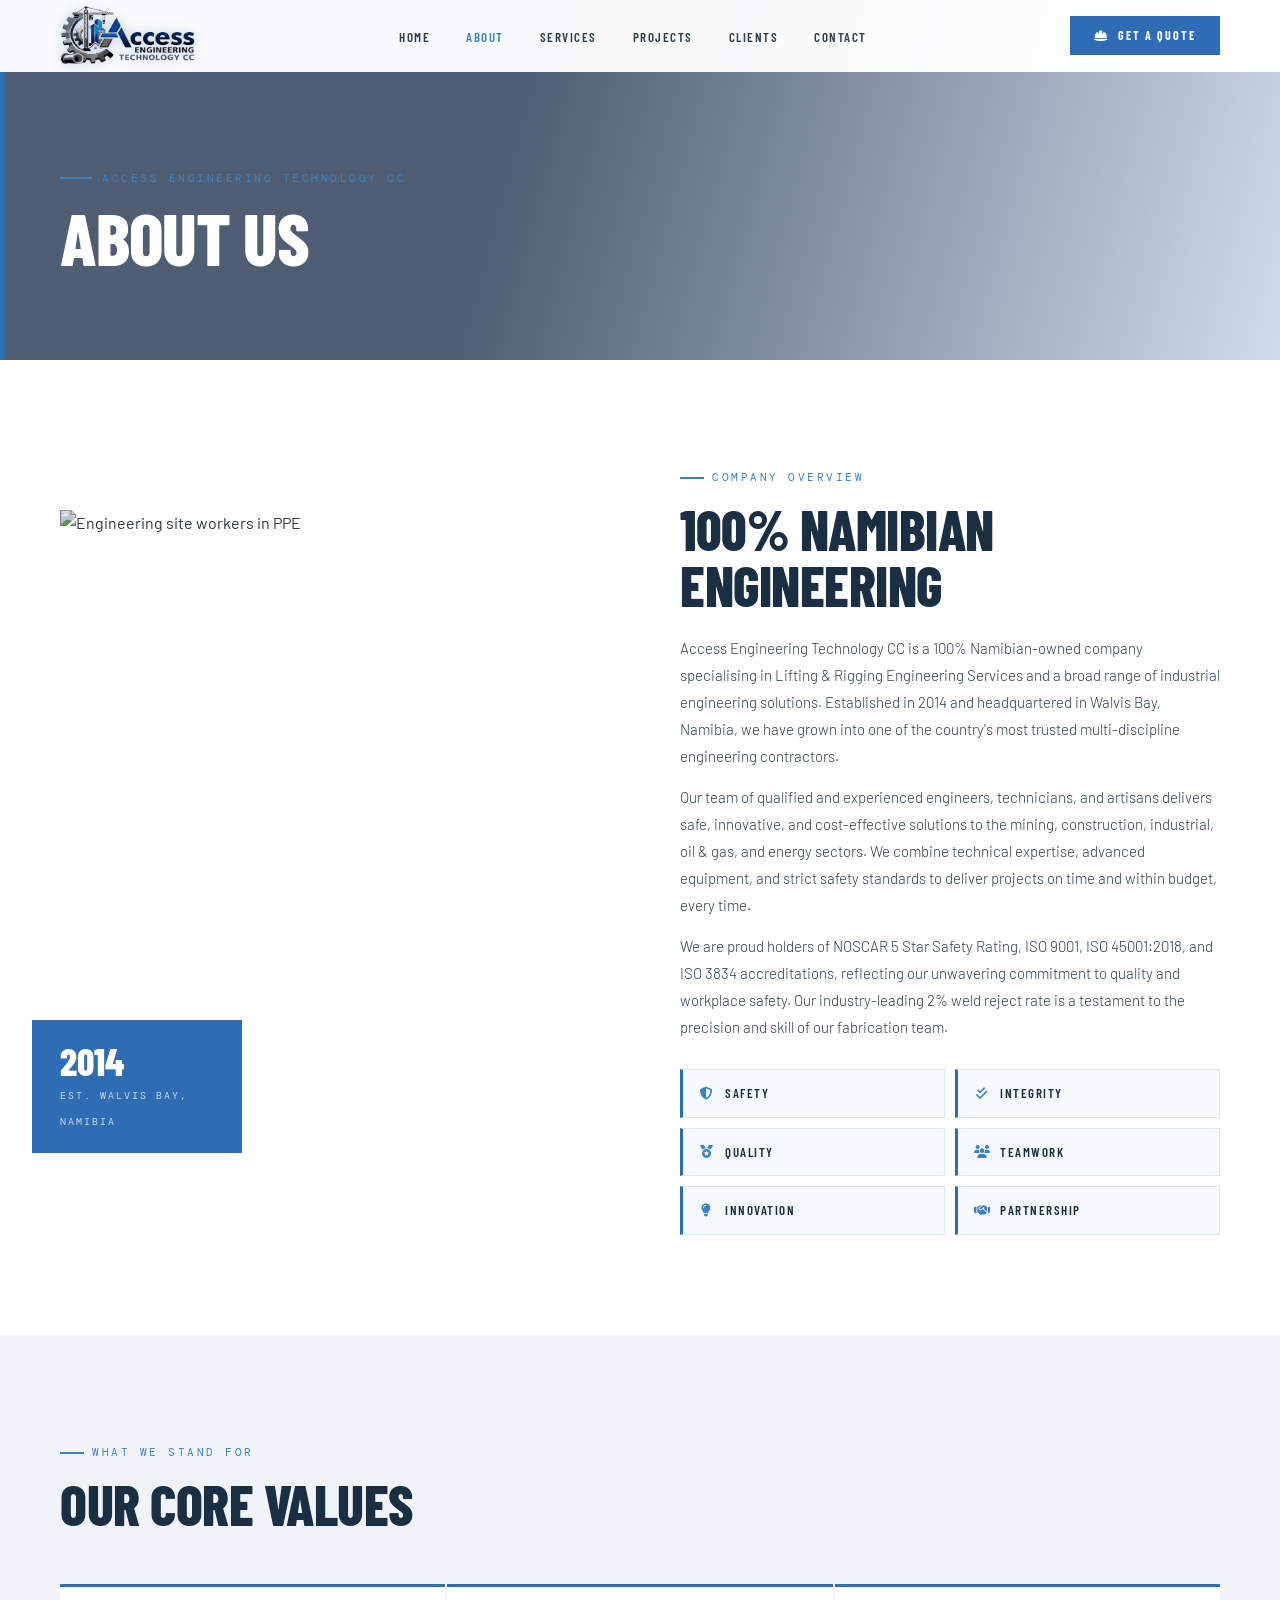
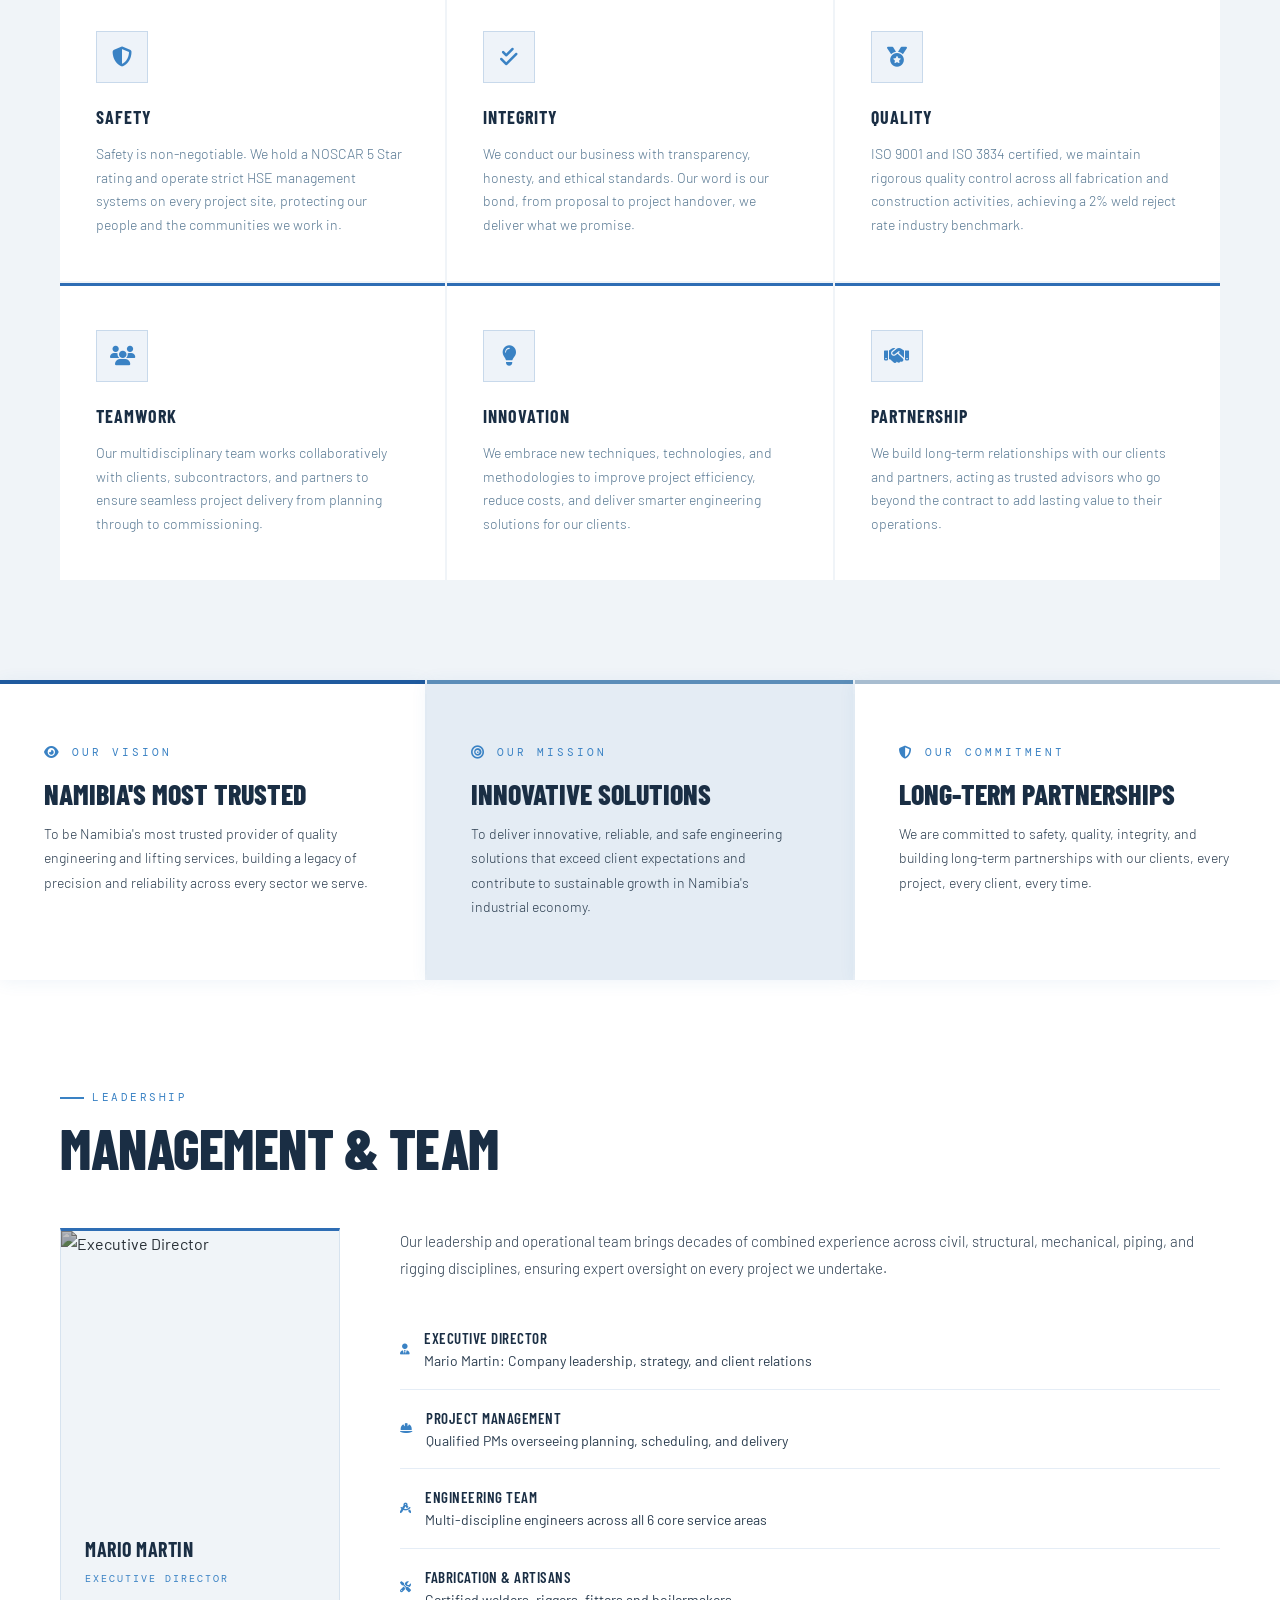
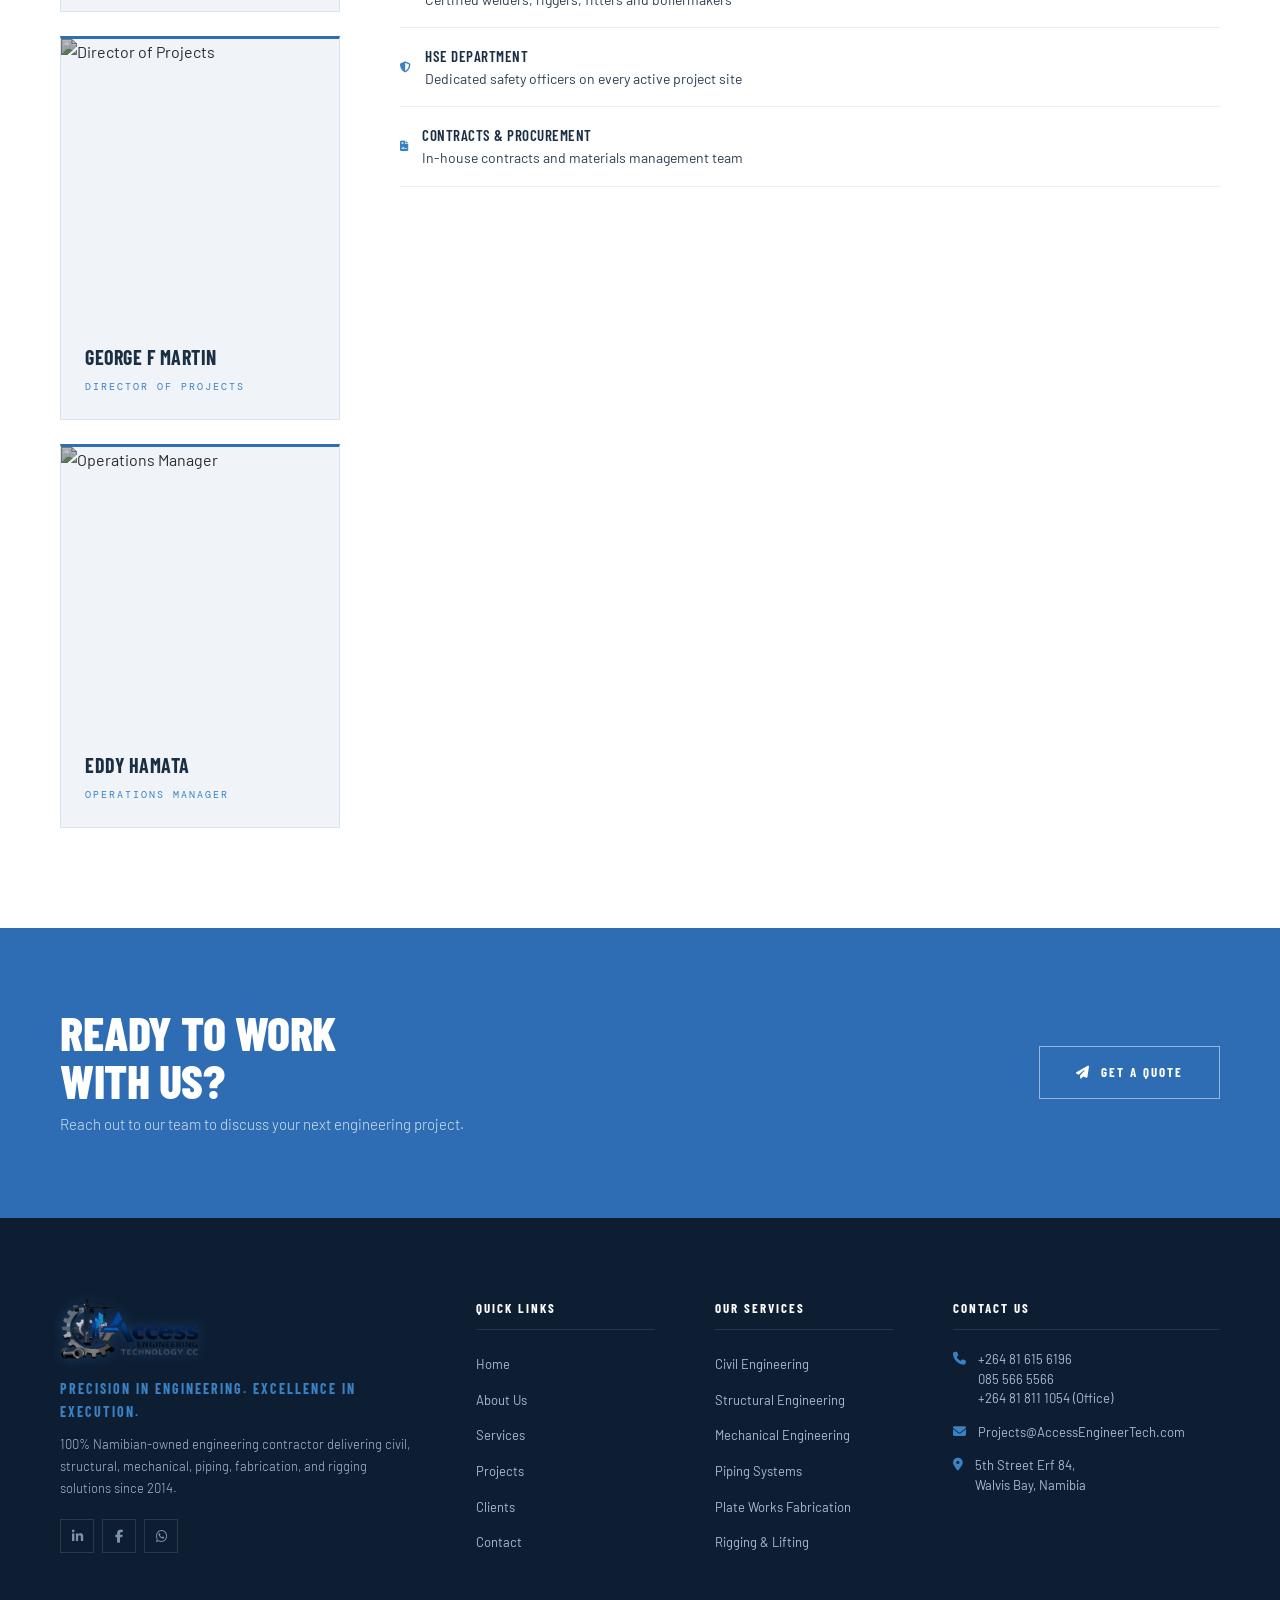
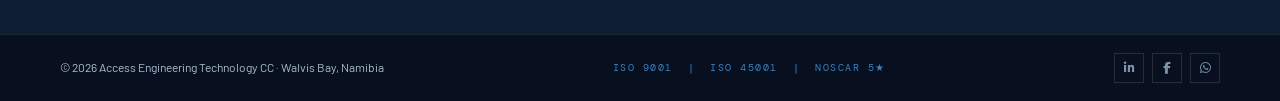
==== about.html @ 05400b31 "Add Director of Projects and Operations Manager to leadership team" ====
<!doctype html>
<html lang="en">
<head>
  <meta charset="UTF-8" />
  <meta name="viewport" content="width=device-width, initial-scale=1.0" />
  <title>About Us | Access Engineering Technology CC</title>
  <link rel="preconnect" href="https://fonts.googleapis.com" />
  <link rel="preconnect" href="https://fonts.gstatic.com" crossorigin />
  <link href="https://fonts.googleapis.com/css2?family=Barlow+Condensed:wght@400;600;700;800&family=Barlow:wght@300;400;500;600&family=DM+Mono:wght@400;500&display=swap" rel="stylesheet" />
  <link rel="stylesheet" href="https://cdnjs.cloudflare.com/ajax/libs/font-awesome/6.5.0/css/all.min.css" />
  <link rel="icon" type="image/png" href="assets/access-logo.png" />
  <link rel="stylesheet" href="css/style.css" />
</head>
<body id="page-about">

<!-- NAV -->
<nav id="main-nav">
  <a href="index.html" class="nav-logo">
    <img src="assets/access-logo.png" alt="Access Engineering Technology CC" class="nav-logo-img" />
  </a>
  <ul class="nav-links" id="nav-links">
    <li><a href="index.html">Home</a></li>
    <li><a href="about.html">About</a></li>
    <li><a href="services.html">Services</a></li>
    <li><a href="projects.html">Projects</a></li>
    <li><a href="clients.html">Clients</a></li>
    <li><a href="contact.html">Contact</a></li>
  </ul>
  <a href="contact.html" class="nav-cta"><i class="fas fa-hard-hat"></i> Get a Quote</a>
  <button class="menu-btn" id="menu-btn"><i class="fas fa-bars"></i></button>
</nav>
<div class="nav-mobile-menu" id="mobile-menu">
  <a href="index.html">Home</a>
  <a href="about.html">About</a>
  <a href="services.html">Services</a>
  <a href="projects.html">Projects</a>
  <a href="clients.html">Clients</a>
  <a href="contact.html">Contact</a>
</div>

<!-- PAGE HERO -->
<div class="page-hero">
  <div class="page-hero-bg"></div>
  <div class="page-hero-overlay"></div>
  <div class="page-hero-bar"></div>
  <div class="page-hero-content">
    <div class="page-hero-tag">Access Engineering Technology CC</div>
    <h1>About Us</h1>
  </div>
</div>

<!-- COMPANY OVERVIEW -->
<section class="about">
  <div class="about-image-block fade-in">
    <img class="about-image" src="https://images.unsplash.com/photo-1590479773265-7464e5d48118?w=1200&q=80" alt="Engineering site workers in PPE" />
    <div class="about-banner"><strong>2014</strong><span>Est. Walvis Bay, Namibia</span></div>
  </div>
  <div class="about-content">
    <div class="section-tag fade-in">Company Overview</div>
    <h2 class="section-title fade-in stagger-1">100% Namibian<br />Engineering</h2>
    <p class="fade-in stagger-2 about-first-para">Access Engineering Technology CC is a 100% Namibian-owned company specialising in Lifting &amp; Rigging Engineering Services and a broad range of industrial engineering solutions. Established in 2014 and headquartered in Walvis Bay, Namibia, we have grown into one of the country's most trusted multi-discipline engineering contractors.</p>
    <p class="fade-in stagger-3">Our team of qualified and experienced engineers, technicians, and artisans delivers safe, innovative, and cost-effective solutions to the mining, construction, industrial, oil &amp; gas, and energy sectors. We combine technical expertise, advanced equipment, and strict safety standards to deliver projects on time and within budget, every time.</p>
    <p class="fade-in stagger-4">We are proud holders of NOSCAR 5 Star Safety Rating, ISO 9001, ISO 45001:2018, and ISO 3834 accreditations, reflecting our unwavering commitment to quality and workplace safety. Our industry-leading 2% weld reject rate is a testament to the precision and skill of our fabrication team.</p>
    <div class="about-values fade-in stagger-5">
      <div class="value-item"><i class="fas fa-shield-alt"></i><span>Safety</span></div>
      <div class="value-item"><i class="fas fa-check-double"></i><span>Integrity</span></div>
      <div class="value-item"><i class="fas fa-medal"></i><span>Quality</span></div>
      <div class="value-item"><i class="fas fa-users"></i><span>Teamwork</span></div>
      <div class="value-item"><i class="fas fa-lightbulb"></i><span>Innovation</span></div>
      <div class="value-item"><i class="fas fa-handshake"></i><span>Partnership</span></div>
    </div>
  </div>
</section>

<!-- VALUES GRID -->
<section class="values-section">
  <div class="section-tag fade-in">What We Stand For</div>
  <h2 class="section-title fade-in stagger-1">Our Core Values</h2>
  <div class="values-grid">
    <div class="value-card fade-in stagger-1">
      <div class="value-card-icon"><i class="fas fa-shield-alt"></i></div>
      <h3>Safety</h3>
      <p>Safety is non-negotiable. We hold a NOSCAR 5 Star rating and operate strict HSE management systems on every project site, protecting our people and the communities we work in.</p>
    </div>
    <div class="value-card fade-in stagger-2">
      <div class="value-card-icon"><i class="fas fa-check-double"></i></div>
      <h3>Integrity</h3>
      <p>We conduct our business with transparency, honesty, and ethical standards. Our word is our bond, from proposal to project handover, we deliver what we promise.</p>
    </div>
    <div class="value-card fade-in stagger-3">
      <div class="value-card-icon"><i class="fas fa-medal"></i></div>
      <h3>Quality</h3>
      <p>ISO 9001 and ISO 3834 certified, we maintain rigorous quality control across all fabrication and construction activities, achieving a 2% weld reject rate industry benchmark.</p>
    </div>
    <div class="value-card fade-in stagger-4">
      <div class="value-card-icon"><i class="fas fa-users"></i></div>
      <h3>Teamwork</h3>
      <p>Our multidisciplinary team works collaboratively with clients, subcontractors, and partners to ensure seamless project delivery from planning through to commissioning.</p>
    </div>
    <div class="value-card fade-in stagger-5">
      <div class="value-card-icon"><i class="fas fa-lightbulb"></i></div>
      <h3>Innovation</h3>
      <p>We embrace new techniques, technologies, and methodologies to improve project efficiency, reduce costs, and deliver smarter engineering solutions for our clients.</p>
    </div>
    <div class="value-card fade-in stagger-6">
      <div class="value-card-icon"><i class="fas fa-handshake"></i></div>
      <h3>Partnership</h3>
      <p>We build long-term relationships with our clients and partners, acting as trusted advisors who go beyond the contract to add lasting value to their operations.</p>
    </div>
  </div>
</section>

<!-- VISION / MISSION / COMMITMENT -->
<div class="vision-mission">
  <div class="vm-card fade-in">
    <div class="vm-label"><i class="fas fa-eye"></i>Our Vision</div>
    <h3>Namibia's Most Trusted</h3>
    <p>To be Namibia's most trusted provider of quality engineering and lifting services, building a legacy of precision and reliability across every sector we serve.</p>
  </div>
  <div class="vm-card fade-in stagger-2">
    <div class="vm-label"><i class="fas fa-bullseye"></i>Our Mission</div>
    <h3>Innovative Solutions</h3>
    <p>To deliver innovative, reliable, and safe engineering solutions that exceed client expectations and contribute to sustainable growth in Namibia's industrial economy.</p>
  </div>
  <div class="vm-card fade-in stagger-4">
    <div class="vm-label"><i class="fas fa-shield-alt"></i>Our Commitment</div>
    <h3>Long-Term Partnerships</h3>
    <p>We are committed to safety, quality, integrity, and building long-term partnerships with our clients, every project, every client, every time.</p>
  </div>
</div>

<!-- MANAGEMENT -->
<section class="management-section">
  <div class="section-tag fade-in">Leadership</div>
  <h2 class="section-title fade-in stagger-1">Management &amp; Team</h2>
  <div class="management-grid">
    <div class="mgmt-cards">
      <div class="mgmt-card fade-in stagger-2">
        <img class="mgmt-photo" src="https://images.unsplash.com/photo-1560250097-0b93528c311a?w=400&q=80" alt="Executive Director" />
        <div class="mgmt-info">
          <div class="mgmt-name">Mario Martin</div>
          <div class="mgmt-title">Executive Director</div>
        </div>
      </div>
      <div class="mgmt-card fade-in stagger-2">
        <img class="mgmt-photo" src="https://images.unsplash.com/photo-1507003211169-0a1dd7228f2d?w=400&q=80" alt="Director of Projects" />
        <div class="mgmt-info">
          <div class="mgmt-name">George F Martin</div>
          <div class="mgmt-title">Director of Projects</div>
        </div>
      </div>
      <div class="mgmt-card fade-in stagger-2">
        <img class="mgmt-photo" src="https://images.unsplash.com/photo-1519085360753-af0119f7cbe7?w=400&q=80" alt="Operations Manager" />
        <div class="mgmt-info">
          <div class="mgmt-name">Eddy Hamata</div>
          <div class="mgmt-title">Operations Manager</div>
        </div>
      </div>
    </div>
    <div class="fade-in stagger-3">
      <p class="mgmt-overview">Our leadership and operational team brings decades of combined experience across civil, structural, mechanical, piping, and rigging disciplines, ensuring expert oversight on every project we undertake.</p>
      <ul class="org-list">
        <li><i class="fas fa-user-tie"></i><div><strong>Executive Director</strong>Mario Martin: Company leadership, strategy, and client relations</div></li>
        <li><i class="fas fa-hard-hat"></i><div><strong>Project Management</strong>Qualified PMs overseeing planning, scheduling, and delivery</div></li>
        <li><i class="fas fa-drafting-compass"></i><div><strong>Engineering Team</strong>Multi-discipline engineers across all 6 core service areas</div></li>
        <li><i class="fas fa-tools"></i><div><strong>Fabrication &amp; Artisans</strong>Certified welders, riggers, fitters and boilermakers</div></li>
        <li><i class="fas fa-shield-alt"></i><div><strong>HSE Department</strong>Dedicated safety officers on every active project site</div></li>
        <li><i class="fas fa-file-contract"></i><div><strong>Contracts &amp; Procurement</strong>In-house contracts and materials management team</div></li>
      </ul>
    </div>
  </div>
</section>

<!-- CTA BANNER -->
<div class="cta-banner">
  <div>
    <h2>Ready to Work<br />With Us?</h2>
    <p>Reach out to our team to discuss your next engineering project.</p>
  </div>
  <a href="contact.html" class="btn-outline"><i class="fas fa-paper-plane"></i> Get a Quote</a>
</div>

<!-- FOOTER -->
<footer>
  <div class="footer-top">
    <div class="footer-brand">
      <a href="index.html" class="footer-logo">
        <img src="assets/access-logo.png" alt="Access Engineering Technology CC" class="footer-logo-img" />
      </a>
      <div class="footer-tagline">Precision in Engineering. Excellence in Execution.</div>
      <p class="footer-desc">100% Namibian-owned engineering contractor delivering civil, structural, mechanical, piping, fabrication, and rigging solutions since 2014.</p>
      <div class="footer-social">
        <a href="#" aria-label="LinkedIn"><i class="fab fa-linkedin-in"></i></a>
        <a href="#" aria-label="Facebook"><i class="fab fa-facebook-f"></i></a>
        <a href="#" aria-label="WhatsApp"><i class="fab fa-whatsapp"></i></a>
      </div>
    </div>
    <div class="footer-col">
      <h4>Quick Links</h4>
      <ul>
        <li><a href="index.html">Home</a></li>
        <li><a href="about.html">About Us</a></li>
        <li><a href="services.html">Services</a></li>
        <li><a href="projects.html">Projects</a></li>
        <li><a href="clients.html">Clients</a></li>
        <li><a href="contact.html">Contact</a></li>
      </ul>
    </div>
    <div class="footer-col">
      <h4>Our Services</h4>
      <ul>
        <li><a href="services.html">Civil Engineering</a></li>
        <li><a href="services.html">Structural Engineering</a></li>
        <li><a href="services.html">Mechanical Engineering</a></li>
        <li><a href="services.html">Piping Systems</a></li>
        <li><a href="services.html">Plate Works Fabrication</a></li>
        <li><a href="services.html">Rigging &amp; Lifting</a></li>
      </ul>
    </div>
    <div class="footer-col">
      <h4>Contact Us</h4>
      <div class="footer-contact-list">
        <div class="footer-contact-item">
          <i class="fas fa-phone"></i>
          <span><a href="tel:+264816156196">+264 81 615 6196</a><br /><a href="tel:+264855665566">085 566 5566</a><br /><a href="tel:+264818111054">+264 81 811 1054 (Office)</a></span>
        </div>
        <div class="footer-contact-item">
          <i class="fas fa-envelope"></i>
          <span><a href="mailto:Projects@AccessEngineerTech.com">Projects@AccessEngineerTech.com</a></span>
        </div>
        <div class="footer-contact-item">
          <i class="fas fa-map-marker-alt"></i>
          <span>5th Street Erf 84,<br />Walvis Bay, Namibia</span>
        </div>
      </div>
    </div>
  </div>
  <div class="footer-bottom">
    <div class="footer-copy">&copy; 2026 Access Engineering Technology CC &middot; Walvis Bay, Namibia</div>
    <div class="footer-certs">ISO 9001 &nbsp;|&nbsp; ISO 45001 &nbsp;|&nbsp; NOSCAR 5&#9733;</div>
    <div class="footer-bottom-social">
      <a href="#" aria-label="LinkedIn"><i class="fab fa-linkedin-in"></i></a>
      <a href="#" aria-label="Facebook"><i class="fab fa-facebook-f"></i></a>
      <a href="#" aria-label="WhatsApp"><i class="fab fa-whatsapp"></i></a>
    </div>
  </div>
</footer>

<script src="js/main.js"></script>
</body>
</html>
---- css/style.css ----
/* ── VARIABLES ── */
:root {
  --navy:        #F0F4F8;
  --navy-mid:    #FFFFFF;
  --navy-light:  #E4ECF4;
  --royal:       #2E6DB4;
  --royal-bright:#1F5A9E;
  --cobalt:      #3A82C4;
  --steel:       #5B8DB8;
  --white:       #FFFFFF;
  --off-white:   #F7FAFD;
  --grey-light:  #4A6380;
  --grey-mid:    #7A95AA;
  --grey-dark:   #A8BDD0;
  --text-body:   #2C3E50;
  --text-dim:    #5A7A94;
  --border:      rgba(46,109,180,0.12);
  --border-blue: rgba(46,109,180,0.25);
}

/* ── RESET ── */
*, *::before, *::after { box-sizing: border-box; margin: 0; padding: 0; min-width: 0; }
html { scroll-behavior: smooth; }
body {
  font-family: "Barlow", sans-serif;
  background: var(--navy);
  color: var(--text-body);
  overflow-x: hidden;
  line-height: 1.6;
}

/* ── NAV ── */
nav {
  position: fixed;
  top: 0; left: 0; right: 0;
  z-index: 1000;
  display: flex;
  align-items: center;
  justify-content: space-between;
  padding: 0 60px;
  height: 72px;
  background: rgba(255,255,255,0.97);
  backdrop-filter: blur(14px);
  border-bottom: 1px solid rgba(46,109,180,0.15);
  transition: border-color 0.3s;
}
.nav-logo {
  display: flex;
  align-items: center;
  gap: 12px;
  text-decoration: none;
}
.nav-logo-img {
  height: 62px;
  width: auto;
  flex-shrink: 0;
  filter: drop-shadow(0 0 6px rgba(46,109,180,0.3));
}
.nav-logo-text { display: flex; flex-direction: column; line-height: 1.1; }
.nav-logo-text .top {
  font-family: "Barlow Condensed", sans-serif;
  font-weight: 800; font-size: 15px;
  color: #1A2E44; letter-spacing: 0.5px; text-transform: uppercase;
}
.nav-logo-text .sub {
  font-family: "DM Mono", monospace;
  font-size: 9px; color: var(--cobalt);
  letter-spacing: 2.5px; text-transform: uppercase;
}
.nav-links { display: flex; gap: 36px; list-style: none; }
.nav-links a {
  font-family: "Barlow Condensed", sans-serif;
  font-weight: 600; font-size: 13px;
  letter-spacing: 1.5px; text-transform: uppercase;
  color: #2C3E50; text-decoration: none;
  transition: color 0.2s;
}
.nav-links a:hover,
.nav-links a.active { color: var(--cobalt); }
.nav-cta {
  font-family: "Barlow Condensed", sans-serif;
  font-weight: 700; font-size: 12px;
  letter-spacing: 2px; text-transform: uppercase;
  color: var(--white); background: var(--royal);
  padding: 10px 24px; text-decoration: none;
  transition: background 0.2s;
  display: inline-flex; align-items: center; gap: 8px;
}
.nav-cta:hover { background: var(--royal-bright); }
.menu-btn {
  display: none; background: none; border: none;
  color: #2C3E50; font-size: 22px; cursor: pointer;
}
.nav-mobile-menu {
  display: none;
  position: fixed;
  top: 72px; left: 0; right: 0;
  background: rgba(255,255,255,0.99);
  padding: 24px 32px;
  gap: 18px;
  flex-direction: column;
  border-top: 1px solid rgba(46,109,180,0.15);
  z-index: 999;
}
.nav-mobile-menu.open { display: flex; }
.nav-mobile-menu a {
  font-family: "Barlow Condensed", sans-serif;
  font-weight: 600; font-size: 15px;
  letter-spacing: 1.5px; text-transform: uppercase;
  color: #2C3E50; text-decoration: none;
  transition: color 0.2s; padding: 6px 0;
}
.nav-mobile-menu a:hover,
.nav-mobile-menu a.active { color: var(--cobalt); }

/* ── BUTTONS ── */
.btn-primary {
  font-family: "Barlow Condensed", sans-serif;
  font-weight: 700; font-size: 13px;
  letter-spacing: 2px; text-transform: uppercase;
  color: var(--white); background: var(--royal);
  padding: 15px 36px; text-decoration: none;
  transition: background 0.2s, transform 0.2s;
  display: inline-flex; align-items: center; gap: 10px;
  border: none; cursor: pointer;
}
.btn-primary:hover { background: var(--royal-bright); transform: translateY(-1px); }
.btn-outline {
  font-family: "Barlow Condensed", sans-serif;
  font-weight: 700; font-size: 13px;
  letter-spacing: 2px; text-transform: uppercase;
  color: var(--royal); border: 1px solid rgba(46,109,180,0.4);
  padding: 15px 36px; text-decoration: none;
  transition: border-color 0.2s, color 0.2s;
  display: inline-flex; align-items: center; gap: 10px;
}
.btn-outline:hover { border-color: var(--royal); color: var(--royal-bright); }

/* ── SECTION COMMONS ── */
section { padding: 100px 60px; }
.section-tag {
  display: inline-flex; align-items: center; gap: 8px;
  font-family: "DM Mono", monospace;
  font-size: 11px; letter-spacing: 2.5px; text-transform: uppercase;
  color: var(--cobalt); margin-bottom: 14px;
}
.section-tag::before {
  content: ""; display: block;
  width: 24px; height: 2px; background: var(--cobalt);
}
.section-title {
  font-family: "Barlow Condensed", sans-serif;
  font-weight: 800; font-size: clamp(34px, 5vw, 56px);
  text-transform: uppercase; color: #1A2E44;
  line-height: 1; letter-spacing: -0.5px;
  overflow-wrap: break-word;
}

/* ── PAGE HERO (interior pages) ── */
.page-hero {
  position: relative;
  height: 40vh; min-height: 280px;
  display: flex; align-items: center;
  padding: 72px 60px 0;
  overflow: hidden;
}
.page-hero-bg {
  position: absolute; inset: 0;
  background-size: cover; background-position: center;
  filter: brightness(0.6) saturate(0.85);
}
.page-hero-overlay {
  position: absolute; inset: 0;
  background: linear-gradient(105deg, rgba(12,30,58,0.7) 40%, rgba(27,86,176,0.15) 100%);
}
.page-hero-bar {
  position: absolute; left: 0; top: 0; bottom: 0;
  width: 5px; background: var(--royal);
}
.page-hero-content { position: relative; z-index: 2; }
.page-hero-tag {
  display: inline-flex; align-items: center; gap: 10px;
  font-family: "DM Mono", monospace;
  font-size: 11px; letter-spacing: 2.5px; text-transform: uppercase;
  color: var(--cobalt); margin-bottom: 16px;
}
.page-hero-tag::before {
  content: ""; display: block; width: 32px; height: 2px; background: var(--cobalt);
}
.page-hero h1 {
  font-family: "Barlow Condensed", sans-serif;
  font-weight: 800; font-size: clamp(40px, 6vw, 72px);
  line-height: 0.95; text-transform: uppercase;
  color: var(--white); letter-spacing: -1px;
}

/* ── HERO (homepage) ── */
.hero {
  position: relative;
  min-height: 100vh;
  display: flex; align-items: center;
  overflow: hidden; padding: 72px 60px 0;
}
.hero-bg {
  position: absolute; inset: 0;
  background-image: url("https://images.unsplash.com/photo-1504328345606-18bbc8c9d7d1?w=1800&q=80");
  background-size: cover; background-position: center 30%;
  filter: brightness(0.65) saturate(0.9);
}
.hero-overlay {
  position: absolute; inset: 0;
  background: linear-gradient(105deg, rgba(12,30,58,0.7) 40%, rgba(27,86,176,0.12) 75%, rgba(12,30,58,0.25) 100%);
}
.hero-grid {
  position: absolute; inset: 0;
  background-image: linear-gradient(rgba(36,104,204,0.05) 1px, transparent 1px),
    linear-gradient(90deg, rgba(36,104,204,0.05) 1px, transparent 1px);
  background-size: 56px 56px;
}
.hero-bar { position: absolute; left: 0; top: 0; bottom: 0; width: 5px; background: var(--royal); }
.hero-content { position: relative; z-index: 2; max-width: 700px; }
.hero-tag {
  display: inline-flex; align-items: center; gap: 10px;
  font-family: "DM Mono", monospace;
  font-size: 11px; letter-spacing: 2.5px; text-transform: uppercase;
  color: var(--cobalt); margin-bottom: 28px;
}
.hero-tag::before { content: ""; display: block; width: 32px; height: 2px; background: var(--cobalt); }
.hero h1 {
  font-family: "Barlow Condensed", sans-serif;
  font-weight: 800; font-size: clamp(50px, 7vw, 84px);
  line-height: 0.95; text-transform: uppercase;
  color: var(--white); letter-spacing: -1px; margin-bottom: 28px;
}
.hero h1 em { font-style: normal; color: var(--cobalt); display: block; }
.hero-desc {
  font-size: 16px; font-weight: 300; color: #c2cfe0;
  line-height: 1.75; max-width: 500px; margin-bottom: 44px;
}
.hero-actions { display: flex; gap: 14px; flex-wrap: wrap; }
.hero-stats {
  position: absolute; bottom: 0; left: 0; right: 0;
  display: flex; border-top: 1px solid rgba(255,255,255,0.10);
  background: rgba(255,255,255,0.10); backdrop-filter: blur(10px); z-index: 2;
}
.stat-item {
  flex: 1; padding: 26px 40px; border-right: 1px solid rgba(255,255,255,0.10);
  display: flex; flex-direction: column;
}
.stat-item:last-child { border-right: none; }
.stat-number {
  font-family: "Barlow Condensed", sans-serif;
  font-weight: 800; font-size: 38px;
  color: var(--cobalt); line-height: 1; letter-spacing: -1px;
}
.stat-label {
  font-family: "DM Mono", monospace;
  font-size: 10px; letter-spacing: 2px; text-transform: uppercase;
  color: #c2cfe0; margin-top: 4px;
}

/* ── TICKER ── */
.ticker-strip { background: var(--royal); padding: 13px 0; overflow: hidden; white-space: nowrap; }
.ticker-inner { display: inline-flex; animation: ticker 32s linear infinite; }
.ticker-item {
  display: inline-flex; align-items: center; gap: 16px;
  padding: 0 44px;
  font-family: "Barlow Condensed", sans-serif;
  font-weight: 700; font-size: 13px;
  letter-spacing: 2px; text-transform: uppercase; color: var(--white);
}
.ticker-dot { width: 4px; height: 4px; background: rgba(255,255,255,0.4); border-radius: 50%; flex-shrink: 0; }
@keyframes ticker { 0% { transform: translateX(0); } 100% { transform: translateX(-50%); } }

/* ── ABOUT TEASER / ABOUT PAGE ── */
.about {
  background: var(--navy-mid);
  display: grid; grid-template-columns: 1fr 1fr;
  gap: 80px; align-items: center;
}
.about-image-block { position: relative; }
.about-image {
  width: 100%; aspect-ratio: 4/5; object-fit: cover;
  filter: saturate(0.75) brightness(0.9); display: block;
}
.about-banner {
  position: absolute; bottom: 32px; left: -28px;
  background: var(--royal); color: var(--white);
  padding: 22px 28px; width: 210px;
}
.about-banner strong {
  font-family: "Barlow Condensed", sans-serif;
  font-weight: 800; font-size: 38px; display: block; line-height: 1;
}
.about-banner span {
  font-family: "DM Mono", monospace;
  font-size: 10px; letter-spacing: 2px; text-transform: uppercase;
  color: rgba(255,255,255,0.75);
}
.about-content p {
  font-size: 15px; font-weight: 300; color: var(--text-body);
  line-height: 1.8; margin-bottom: 14px;
}
.about-values { display: grid; grid-template-columns: 1fr 1fr; gap: 10px; margin-top: 28px; }
.value-item {
  display: flex; align-items: center; gap: 12px;
  padding: 13px 16px; border: 1px solid var(--border);
  border-left: 3px solid var(--royal);
  background: #F7FAFD;
}
.value-item i { color: var(--cobalt); font-size: 13px; width: 14px; text-align: center; }
.value-item span {
  font-family: "Barlow Condensed", sans-serif;
  font-weight: 600; font-size: 13px;
  letter-spacing: 1.5px; text-transform: uppercase; color: #1A2E44;
}

/* ── VALUES GRID (about page) ── */
.values-section { background: var(--navy); }
.values-grid { display: grid; grid-template-columns: repeat(3, 1fr); gap: 2px; margin-top: 52px; }
.value-card {
  background: var(--navy-mid); padding: 44px 36px;
  border-top: 3px solid var(--royal);
  transition: background 0.25s;
}
.value-card:hover { background: var(--navy-light); }
.value-card-icon {
  width: 52px; height: 52px;
  background: rgba(46,109,180,0.08); border: 1px solid rgba(46,109,180,0.2);
  display: flex; align-items: center; justify-content: center;
  color: var(--cobalt); font-size: 20px; margin-bottom: 20px;
}
.value-card h3 {
  font-family: "Barlow Condensed", sans-serif;
  font-weight: 700; font-size: 18px; text-transform: uppercase;
  letter-spacing: 1px; color: #1A2E44; margin-bottom: 10px;
}
.value-card p { font-size: 14px; font-weight: 300; color: var(--text-dim); line-height: 1.7; }

/* ── VISION / MISSION ── */
.vision-mission {
  background: var(--navy);
  display: grid; grid-template-columns: repeat(3, 1fr);
  gap: 2px; padding: 0;
}
.vm-card {
  padding: 60px 44px; border-top: 4px solid var(--royal);
  position: relative; overflow: hidden;
  box-shadow: 0 2px 16px rgba(46,109,180,0.08);
}
.vm-card:nth-child(1) { background: var(--navy-mid); border-color: var(--royal-bright); }
.vm-card:nth-child(2) { background: var(--navy-light); border-color: var(--steel); }
.vm-card:nth-child(3) { background: var(--navy-mid); border-color: var(--grey-dark); }
.vm-label {
  font-family: "DM Mono", monospace;
  font-size: 11px; letter-spacing: 3px; text-transform: uppercase;
  color: var(--cobalt); margin-bottom: 18px;
  display: flex; align-items: center; gap: 10px;
}
.vm-label i { font-size: 13px; }
.vm-card h3 {
  font-family: "Barlow Condensed", sans-serif;
  font-weight: 800; font-size: 28px; text-transform: uppercase;
  color: #1A2E44; margin-bottom: 14px; line-height: 1;
}
.vm-card p { font-size: 14px; font-weight: 300; color: var(--text-body); line-height: 1.75; }

/* ── MANAGEMENT ── */
.management-section { background: var(--navy-mid); }
.management-grid { display: grid; grid-template-columns: 280px 1fr; gap: 60px; margin-top: 52px; align-items: start; }
.mgmt-cards { display: flex; flex-direction: column; gap: 24px; }
.mgmt-card {
  background: var(--navy); border: 1px solid var(--border);
  border-top: 3px solid var(--royal);
}
.mgmt-photo {
  width: 100%; aspect-ratio: 1/1; object-fit: cover;
  filter: saturate(0.5) brightness(0.75); display: block;
}
.mgmt-info { padding: 24px; }
.mgmt-name {
  font-family: "Barlow Condensed", sans-serif;
  font-weight: 700; font-size: 20px; text-transform: uppercase;
  color: #1A2E44; letter-spacing: 0.5px;
}
.mgmt-title {
  font-family: "DM Mono", monospace;
  font-size: 10px; letter-spacing: 2px; text-transform: uppercase;
  color: var(--cobalt); margin-top: 6px;
}
.org-list { list-style: none; }
.org-list li {
  padding: 16px 0; border-bottom: 1px solid var(--border);
  display: flex; align-items: center; gap: 14px;
  font-size: 14px; color: var(--text-body);
}
.org-list li i { color: var(--cobalt); font-size: 11px; flex-shrink: 0; }
.org-list li strong {
  font-family: "Barlow Condensed", sans-serif;
  font-weight: 600; font-size: 15px; text-transform: uppercase;
  color: #1A2E44; display: block; letter-spacing: 0.5px;
}

/* ── SERVICES ── */
.services { background: var(--navy); }
.services-header { display: flex; justify-content: space-between; align-items: flex-end; margin-bottom: 56px; }
.services-header-desc { max-width: 300px; font-size: 14px; font-weight: 300; color: var(--text-dim); text-align: right; }
.services-grid { display: grid; grid-template-columns: repeat(3, 1fr); gap: 2px; }
.service-card {
  background: var(--navy-mid); padding: 38px 34px;
  position: relative; overflow: hidden;
  border: 1px solid var(--border);
  box-shadow: 0 2px 12px rgba(46,109,180,0.07);
  transition: background 0.25s; cursor: default;
  text-decoration: none; display: block;
}
.service-card::after {
  content: ""; position: absolute; bottom: 0; left: 0;
  width: 0; height: 3px; background: var(--royal); transition: width 0.3s;
}
.service-card:hover { background: #EBF2FA; }
.service-card:hover::after { width: 100%; }
.service-icon {
  width: 50px; height: 50px;
  background: rgba(46,109,180,0.08); border: 1px solid rgba(46,109,180,0.2);
  display: flex; align-items: center; justify-content: center;
  margin-bottom: 22px; color: var(--cobalt); font-size: 19px;
  transition: background 0.25s;
}
.service-card:hover .service-icon { background: rgba(46,109,180,0.15); }
.service-card h3 {
  font-family: "Barlow Condensed", sans-serif;
  font-weight: 700; font-size: 19px; text-transform: uppercase;
  letter-spacing: 1px; color: var(--royal); margin-bottom: 10px;
}
.service-card p { font-size: 14px; font-weight: 300; color: var(--text-dim); line-height: 1.7; }
.service-num {
  position: absolute; top: 24px; right: 24px;
  font-family: "Barlow Condensed", sans-serif;
  font-weight: 800; font-size: 44px;
  color: rgba(0,0,0,0.04); line-height: 1;
}

/* ── SERVICE DETAIL (services page) ── */
.service-detail { padding: 100px 60px; }
.service-detail:nth-child(even) { background: var(--navy-mid); }
.service-detail:nth-child(odd) { background: var(--navy); }
.service-detail-grid {
  display: grid; grid-template-columns: 1fr 1fr;
  gap: 80px; align-items: center;
}
.service-detail-grid.reverse { direction: rtl; }
.service-detail-grid.reverse > * { direction: ltr; }
.service-detail-img {
  width: 100%; aspect-ratio: 4/3; object-fit: cover;
  filter: saturate(0.6) brightness(0.75); display: block;
}
.service-detail-content .service-icon { margin-bottom: 20px; }
.service-detail-content h2 {
  font-family: "Barlow Condensed", sans-serif;
  font-weight: 800; font-size: clamp(28px, 4vw, 44px);
  text-transform: uppercase; color: #1A2E44;
  line-height: 1; letter-spacing: -0.5px; margin-bottom: 16px;
}
.service-detail-content p {
  font-size: 15px; font-weight: 300; color: var(--text-body);
  line-height: 1.8; margin-bottom: 20px;
}
.service-bullets { list-style: none; margin-top: 10px; }
.service-bullets li {
  display: flex; align-items: flex-start; gap: 12px;
  padding: 10px 0; border-bottom: 1px solid var(--border);
  font-size: 14px; color: var(--text-body);
}
.service-bullets li i { color: var(--cobalt); font-size: 11px; flex-shrink: 0; margin-top: 4px; }

/* ── CAPABILITIES ── */
.capabilities {
  background: var(--navy-mid);
  display: grid; grid-template-columns: 1fr 1fr;
  gap: 80px; align-items: center;
}
.capabilities-image { position: relative; aspect-ratio: 4/3; }
.capabilities-image img {
  width: 100%; height: 100%; object-fit: cover;
  filter: saturate(0.7) brightness(0.85); display: block;
}
.cap-badge {
  position: absolute; top: 28px; right: -20px;
  background: var(--royal); padding: 18px 22px;
  display: flex; flex-direction: column; align-items: center; gap: 2px;
  border-left: 3px solid var(--royal-bright);
}
.cap-badge strong {
  font-family: "Barlow Condensed", sans-serif;
  font-weight: 800; font-size: 30px; color: var(--white); line-height: 1;
}
.cap-badge span {
  font-family: "DM Mono", monospace;
  font-size: 9px; letter-spacing: 1.5px; text-transform: uppercase;
  color: rgba(255,255,255,0.7); text-align: center;
}
.cap-list { list-style: none; margin-top: 28px; }
.cap-list li {
  display: flex; align-items: center; gap: 14px;
  padding: 15px 0; border-bottom: 1px solid var(--border);
  font-size: 15px; color: var(--text-body);
}
.cap-list li i { color: var(--cobalt); font-size: 11px; flex-shrink: 0; }

/* ── WHY CHOOSE US STATS ── */
.why-choose { background: var(--navy); }
.why-grid { display: grid; grid-template-columns: repeat(3, 1fr); gap: 2px; margin-top: 52px; }
.why-card {
  background: var(--navy-mid); padding: 48px 36px;
  border-bottom: 3px solid transparent;
  transition: border-color 0.25s, background 0.25s;
}
.why-card:hover { border-color: var(--royal); background: var(--navy-light); }
.why-card i { font-size: 32px; color: var(--cobalt); margin-bottom: 20px; display: block; }
.why-card h3 {
  font-family: "Barlow Condensed", sans-serif;
  font-weight: 700; font-size: 22px; text-transform: uppercase;
  color: #1A2E44; margin-bottom: 10px;
}
.why-card p { font-size: 14px; font-weight: 300; color: var(--text-dim); line-height: 1.7; }
.why-stat {
  font-family: "Barlow Condensed", sans-serif;
  font-weight: 800; font-size: 48px;
  color: var(--cobalt); line-height: 1; letter-spacing: -2px; margin-bottom: 8px;
}

/* ── SECTORS ── */
.sectors { background: var(--navy); }
.sectors-grid {
  display: grid; grid-template-columns: repeat(6, 1fr);
  gap: 2px; margin-top: 52px;
}
.sector-item {
  background: var(--navy-mid); padding: 34px 20px; text-align: center;
  border-bottom: 3px solid transparent;
  transition: border-color 0.25s, background 0.25s; cursor: default;
}
.sector-item:hover { border-color: var(--royal); background: #EBF2FA; }
.sector-item i { font-size: 26px; color: var(--grey-mid); display: block; margin-bottom: 14px; transition: color 0.25s; }
.sector-item:hover i { color: var(--cobalt); }
.sector-item span {
  font-family: "Barlow Condensed", sans-serif;
  font-weight: 700; font-size: 12px;
  letter-spacing: 2px; text-transform: uppercase; color: var(--grey-light);
}

/* ── PROJECTS ── */
.projects { background: var(--navy); }
.projects-header { display: flex; justify-content: space-between; align-items: flex-end; margin-bottom: 52px; }
.projects-grid { display: grid; grid-template-columns: 2fr 1fr 1fr; grid-template-rows: auto auto; gap: 2px; }
.project-card { position: relative; overflow: hidden; cursor: pointer; }
.project-card.large { grid-row: span 2; }
.project-img {
  width: 100%; height: 100%; min-height: 230px; object-fit: cover;
  filter: saturate(0.45) brightness(0.55); display: block;
  transition: filter 0.4s, transform 0.4s;
}
.project-card:hover .project-img { filter: saturate(0.65) brightness(0.7); transform: scale(1.03); }
.project-info {
  position: absolute; bottom: 0; left: 0; right: 0;
  padding: 22px;
  background: linear-gradient(transparent, rgba(12,30,58,0.96));
}
.project-tag {
  font-family: "DM Mono", monospace;
  font-size: 10px; letter-spacing: 2px; text-transform: uppercase;
  color: var(--cobalt); display: block; margin-bottom: 5px;
}
.project-info h4 {
  font-family: "Barlow Condensed", sans-serif;
  font-weight: 700; font-size: 17px; text-transform: uppercase;
  color: var(--white); letter-spacing: 0.5px;
}
.project-card::before {
  content: ""; position: absolute; left: 0; top: 0; bottom: 0;
  width: 4px; background: var(--royal);
  transform: scaleY(0); transition: transform 0.3s;
  transform-origin: bottom; z-index: 2;
}
.project-card:hover::before { transform: scaleY(1); }

/* ── PROJECTS FILTER (projects page) ── */
.projects-page { background: var(--navy); }
.filter-tabs { display: flex; gap: 2px; margin-bottom: 40px; flex-wrap: wrap; }
.filter-tab {
  font-family: "Barlow Condensed", sans-serif;
  font-weight: 600; font-size: 13px;
  letter-spacing: 1.5px; text-transform: uppercase;
  padding: 10px 22px; background: var(--navy-mid);
  color: var(--grey-mid); border: none; cursor: pointer;
  transition: background 0.2s, color 0.2s;
}
.filter-tab:hover { background: var(--navy-light); color: #2C3E50; }
.filter-tab.active { background: var(--royal); color: var(--white); }
.projects-cards-grid { display: grid; grid-template-columns: repeat(3, 1fr); gap: 2px; }
.proj-card {
  background: var(--navy-mid); overflow: hidden;
  transition: background 0.25s;
}
.proj-card-img {
  width: 100%; aspect-ratio: 16/10; object-fit: cover;
  filter: saturate(0.5) brightness(0.65); display: block;
  transition: filter 0.3s, transform 0.3s;
}
.proj-card:hover .proj-card-img { filter: saturate(0.7) brightness(0.8); transform: scale(1.02); }
.proj-card-body { padding: 24px; }
.proj-card-tag {
  font-family: "DM Mono", monospace;
  font-size: 10px; letter-spacing: 2px; text-transform: uppercase;
  color: var(--cobalt); display: block; margin-bottom: 8px;
}
.proj-card-body h3 {
  font-family: "Barlow Condensed", sans-serif;
  font-weight: 700; font-size: 18px; text-transform: uppercase;
  color: #1A2E44; letter-spacing: 0.5px; margin-bottom: 8px;
}
.proj-card-body p { font-size: 13px; font-weight: 300; color: var(--text-dim); line-height: 1.6; }
.proj-card[data-hidden="true"] { display: none; }

/* ── CLIENTS ── */
.clients { background: var(--navy-mid); text-align: center; }
.clients-grid { display: grid; grid-template-columns: repeat(6, 1fr); gap: 2px; margin-top: 52px; }
.client-logo {
  background: #F0F4F8; padding: 30px 20px;
  display: flex; align-items: center; justify-content: center;
  transition: background 0.25s;
}
.client-logo:hover { background: #E4ECF4; }
.client-logo span {
  font-family: "Barlow Condensed", sans-serif;
  font-weight: 600; font-size: 13px;
  letter-spacing: 1.5px; text-transform: uppercase;
  color: var(--grey-mid); transition: color 0.25s; text-align: center;
}
.client-logo:hover span { color: var(--grey-light); }

/* ── CLIENTS PAGE SPECIFIC ── */
.clients-page-grid { display: grid; grid-template-columns: repeat(3, 1fr); gap: 2px; margin-top: 52px; }
.client-card {
  background: #F0F4F8; padding: 44px 36px;
  border-bottom: 3px solid transparent; text-align: center;
  transition: border-color 0.25s, background 0.25s;
}
.client-card:hover { border-color: var(--royal); background: #E4ECF4; }
.client-card-icon {
  width: 64px; height: 64px;
  background: rgba(46,109,180,0.08); border: 1px solid rgba(46,109,180,0.2);
  display: flex; align-items: center; justify-content: center;
  color: var(--cobalt); font-size: 24px;
  margin: 0 auto 20px;
}
.client-card h3 {
  font-family: "Barlow Condensed", sans-serif;
  font-weight: 700; font-size: 18px; text-transform: uppercase;
  color: #1A2E44; letter-spacing: 0.5px; margin-bottom: 8px;
}
.client-card p { font-size: 13px; font-weight: 300; color: var(--text-dim); line-height: 1.6; }

/* ── JV SECTION ── */
.jv-section { background: var(--navy-light); padding: 80px 60px; }
.jv-grid { display: grid; grid-template-columns: 1fr 1fr; gap: 60px; align-items: center; margin-top: 48px; }
.jv-content h3 {
  font-family: "Barlow Condensed", sans-serif;
  font-weight: 800; font-size: 32px; text-transform: uppercase;
  color: #1A2E44; margin-bottom: 16px; overflow-wrap: break-word;
}
.jv-content p { font-size: 15px; font-weight: 300; color: var(--text-body); line-height: 1.8; margin-bottom: 14px; }
.jv-badge {
  background: var(--royal); padding: 40px;
  border-left: 4px solid var(--royal-bright); text-align: center;
}
.jv-badge strong {
  font-family: "Barlow Condensed", sans-serif;
  font-weight: 800; font-size: 36px; text-transform: uppercase;
  color: var(--white); display: block; margin-bottom: 8px;
}
.jv-badge span {
  font-family: "DM Mono", monospace;
  font-size: 11px; letter-spacing: 2px; text-transform: uppercase;
  color: rgba(255,255,255,0.7);
}

/* ── CERTIFICATIONS ── */
.certifications { display: flex; justify-content: center; gap: 36px; margin-top: 60px; padding-top: 44px; border-top: 1px solid var(--border); flex-wrap: wrap; }
.cert-item { display: flex; align-items: center; gap: 12px; }
.cert-icon {
  width: 44px; height: 44px;
  background: rgba(46,109,180,0.07); border: 1px solid var(--border-blue);
  display: flex; align-items: center; justify-content: center;
  color: var(--cobalt); font-size: 17px;
}
.cert-text { display: flex; flex-direction: column; }
.cert-text strong {
  font-family: "Barlow Condensed", sans-serif;
  font-weight: 700; font-size: 15px; color: #1A2E44; letter-spacing: 0.5px;
}
.cert-text span { font-family: "DM Mono", monospace; font-size: 10px; color: var(--grey-mid); letter-spacing: 1px; }

/* ── CERTS FULL SECTION ── */
.certs-section { background: var(--navy); }
.certs-grid { display: grid; grid-template-columns: repeat(3, 1fr); gap: 2px; margin-top: 52px; }
.cert-card {
  background: var(--navy-mid); padding: 40px 32px;
  border-top: 3px solid var(--royal);
  transition: background 0.25s;
}
.cert-card:hover { background: var(--navy-light); }
.cert-card .cert-icon { margin-bottom: 20px; width: 52px; height: 52px; }
.cert-card h3 {
  font-family: "Barlow Condensed", sans-serif;
  font-weight: 700; font-size: 18px; text-transform: uppercase;
  color: #1A2E44; letter-spacing: 0.5px; margin-bottom: 8px;
}
.cert-card p { font-size: 13px; font-weight: 300; color: var(--text-dim); line-height: 1.65; }

/* ── TRUST BANNER ── */
.trust-banner {
  background: var(--navy-mid); padding: 80px 60px;
  text-align: center; border-top: 1px solid var(--border-blue);
  border-bottom: 1px solid var(--border-blue);
}
.trust-banner h2 {
  font-family: "Barlow Condensed", sans-serif;
  font-weight: 800; font-size: clamp(32px, 5vw, 58px);
  text-transform: uppercase; color: #1A2E44;
  line-height: 1; letter-spacing: -1px; margin-bottom: 16px;
}
.trust-banner p { font-size: 16px; font-weight: 300; color: var(--text-dim); max-width: 500px; margin: 0 auto; }

/* ── CTA BANNER ── */
.cta-banner {
  background: var(--royal); padding: 80px 60px;
  display: flex; align-items: center; justify-content: space-between;
  gap: 40px; flex-wrap: wrap;
}
.cta-banner h2 {
  font-family: "Barlow Condensed", sans-serif;
  font-weight: 800; font-size: clamp(28px, 4vw, 48px);
  text-transform: uppercase; color: var(--white);
  line-height: 1; letter-spacing: -0.5px;
}
.cta-banner p { font-size: 15px; font-weight: 300; color: rgba(255,255,255,0.8); margin-top: 8px; }
.cta-banner .btn-outline { border-color: rgba(255,255,255,0.5); color: var(--white); }
.cta-banner .btn-outline:hover { border-color: var(--white); color: var(--white); }

/* ── CONTACT ── */
.contact { display: grid; grid-template-columns: 1fr 1fr; gap: 0; padding: 0; }
.contact-left { padding: 100px 60px; background: #F0F4F8; border-right: 1px solid var(--border); }
.contact-right { padding: 100px 60px; background: #FFFFFF; }
.contact-details { margin-top: 36px; display: flex; flex-direction: column; gap: 22px; }
.contact-item { display: flex; gap: 16px; align-items: flex-start; }
.contact-item-icon {
  width: 42px; height: 42px;
  background: rgba(46,109,180,0.08); border: 1px solid var(--border-blue);
  display: flex; align-items: center; justify-content: center;
  color: var(--cobalt); font-size: 14px; flex-shrink: 0;
}
.contact-item-text { display: flex; flex-direction: column; gap: 2px; }
.contact-item-text label {
  font-family: "DM Mono", monospace;
  font-size: 10px; letter-spacing: 2px; text-transform: uppercase; color: var(--grey-mid);
}
.contact-item-text a,
.contact-item-text span { font-size: 14px; color: var(--text-body); text-decoration: none; transition: color 0.2s; }
.contact-item-text a:hover { color: var(--cobalt); }
.contact-form { display: flex; flex-direction: column; gap: 14px; }
.form-row { display: grid; grid-template-columns: 1fr 1fr; gap: 14px; }
.form-group { display: flex; flex-direction: column; gap: 7px; }
.form-group label {
  font-family: "DM Mono", monospace;
  font-size: 10px; letter-spacing: 2px; text-transform: uppercase; color: var(--grey-mid);
}
.form-group input,
.form-group select,
.form-group textarea {
  background: #F7FAFD; border: 1px solid var(--border);
  color: #2C3E50; padding: 13px 15px; min-width: 0; width: 100%;
  font-family: "Barlow", sans-serif; font-size: 14px;
  outline: none; transition: border-color 0.2s; resize: vertical; -webkit-appearance: none;
}
.form-group select option { background: #F7FAFD; }
.form-group input:focus,
.form-group select:focus,
.form-group textarea:focus { border-color: var(--royal); }
.form-group input::placeholder,
.form-group textarea::placeholder { color: var(--grey-mid); }
.form-submit-full { width: 100%; justify-content: center; }
.contact-form-title {
  font-family: "Barlow Condensed", sans-serif;
  font-weight: 700; font-size: 22px; text-transform: uppercase;
  letter-spacing: 1px; color: #1A2E44; margin-bottom: 28px;
}
.contact-intro {
  margin-top: 18px; font-size: 15px; font-weight: 300;
  color: var(--text-dim); line-height: 1.75;
}
.contact-jv-note {
  margin-top: 24px; padding: 18px 20px;
  background: rgba(46,109,180,0.08); border-left: 3px solid var(--royal);
  font-size: 13px; color: var(--text-dim); line-height: 1.6;
}
.contact-jv-note strong { color: var(--cobalt); }

/* ── FOOTER ── */
footer {
  background: #0D1E33;
  border-top: 2px solid var(--royal);
}
.footer-top {
  display: grid; grid-template-columns: 2fr 1fr 1fr 1.5fr;
  gap: 60px; padding: 80px 60px;
}
.footer-brand { }
.footer-logo { display: flex; align-items: center; gap: 12px; margin-bottom: 16px; text-decoration: none; }
.footer-logo-img {
  height: 64px;
  width: auto;
  flex-shrink: 0;
  filter: drop-shadow(0 0 6px rgba(46,109,180,0.4));
}
.footer-logo-text { display: flex; flex-direction: column; line-height: 1.1; }
.footer-logo-text .top {
  font-family: "Barlow Condensed", sans-serif;
  font-weight: 800; font-size: 15px;
  color: var(--white); letter-spacing: 0.5px; text-transform: uppercase;
}
.footer-logo-text .sub {
  font-family: "DM Mono", monospace;
  font-size: 9px; color: var(--cobalt); letter-spacing: 2.5px; text-transform: uppercase;
}
.footer-tagline {
  font-family: "Barlow Condensed", sans-serif;
  font-weight: 700; font-size: 14px; text-transform: uppercase;
  letter-spacing: 2px; color: var(--cobalt); margin-bottom: 10px;
}
.footer-desc { font-size: 13px; font-weight: 300; color: var(--grey-dark); line-height: 1.7; margin-bottom: 20px; }
.footer-social { display: flex; gap: 8px; }
.footer-social a {
  width: 34px; height: 34px; border: 1px solid rgba(255,255,255,0.12);
  display: flex; align-items: center; justify-content: center;
  color: var(--grey-mid); font-size: 13px; text-decoration: none;
  transition: 0.2s;
}
.footer-social a:hover { border-color: var(--royal); color: var(--cobalt); }
.footer-col h4 {
  font-family: "Barlow Condensed", sans-serif;
  font-weight: 700; font-size: 13px; letter-spacing: 2px;
  text-transform: uppercase; color: var(--white); margin-bottom: 20px;
  padding-bottom: 10px; border-bottom: 1px solid rgba(255,255,255,0.10);
}
.footer-col ul { list-style: none; display: flex; flex-direction: column; gap: 10px; }
.footer-col ul li a {
  font-size: 13px; color: var(--grey-dark); text-decoration: none; transition: color 0.2s;
}
.footer-col ul li a:hover { color: var(--cobalt); }
.footer-contact-list { display: flex; flex-direction: column; gap: 14px; }
.footer-contact-item { display: flex; gap: 12px; align-items: flex-start; }
.footer-contact-item i { color: var(--cobalt); font-size: 13px; margin-top: 2px; flex-shrink: 0; }
.footer-contact-item span,
.footer-contact-item a {
  font-size: 13px; color: var(--grey-dark); text-decoration: none;
  line-height: 1.5; transition: color 0.2s;
}
.footer-contact-item a:hover { color: var(--cobalt); }
.footer-bottom {
  background: #080F1E; padding: 18px 60px;
  display: flex; align-items: center; justify-content: space-between;
  border-top: 1px solid rgba(255,255,255,0.08); flex-wrap: wrap; gap: 14px;
}
.footer-copy { font-size: 12px; color: var(--grey-dark); }
.footer-certs {
  font-family: "DM Mono", monospace;
  font-size: 10px; letter-spacing: 1.5px; text-transform: uppercase; color: var(--cobalt);
}
.footer-bottom-social { display: flex; gap: 8px; }
.footer-bottom-social a {
  width: 30px; height: 30px; border: 1px solid rgba(255,255,255,0.12);
  display: flex; align-items: center; justify-content: center;
  color: var(--grey-mid); font-size: 12px; text-decoration: none; transition: 0.2s;
}
.footer-bottom-social a:hover { border-color: var(--royal); color: var(--cobalt); }

/* ── PAGE-SPECIFIC HERO BACKGROUNDS ── */
body#page-about .page-hero-bg { background-image: url("https://images.unsplash.com/photo-1504307651254-35680f356dfd?w=1200&q=80"); }
body#page-services .page-hero-bg { background-image: url("https://images.unsplash.com/photo-1504328345606-18bbc8c9d7d1?w=1200&q=80"); }
body#page-projects .page-hero-bg { background-image: url("https://images.unsplash.com/photo-1578328819058-b69f3a3b0f6b?w=1200&q=80"); }
body#page-clients .page-hero-bg { background-image: url("https://images.unsplash.com/photo-1497366216548-37526070297c?w=1200&q=80"); }
body#page-contact .page-hero-bg { background-image: url("https://images.unsplash.com/photo-1534430480872-3498386e7856?w=1200&q=80"); }

/* ── CONTACT MAP ── */
.contact-map {
  margin-top: 36px; background: var(--navy-mid); border: 1px solid var(--border);
  aspect-ratio: 16/9; display: flex; align-items: center; justify-content: center;
  flex-direction: column; gap: 12px;
}
.contact-map-icon { font-size: 28px; color: var(--cobalt); }
.contact-map-label {
  font-family: "DM Mono", monospace; font-size: 11px;
  letter-spacing: 2px; text-transform: uppercase; color: var(--grey-mid);
}
.contact-map-link { font-size: 11px; padding: 10px 20px; margin-top: 4px; }

/* ── PROJ CARD IMAGE WRAPPER ── */
.proj-card-img-wrap { overflow: hidden; }

/* ── CLIENTS SECTION VARIANT ── */
.clients--navy { background: var(--navy); }

/* ── MGMT PARAGRAPH ── */
.mgmt-overview {
  font-size: 15px; font-weight: 300; color: var(--text-body); line-height: 1.8; margin-bottom: 28px;
}

/* ── LEARN MORE WRAPPER ── */
.about-cta-wrap { margin-top: 32px; }

/* ── UTILITIES ── */
.section-intro {
  max-width: 680px; margin-top: 18px;
  font-size: 15px; font-weight: 300; color: var(--text-body); line-height: 1.8;
}
.section-intro-dim {
  max-width: 680px; margin-top: 18px;
  font-size: 15px; font-weight: 300; color: var(--text-dim); line-height: 1.8;
}
.section-intro-wide {
  max-width: 720px; margin-top: 20px;
  font-size: 16px; font-weight: 300; color: var(--text-body); line-height: 1.8;
}
.section-intro-center {
  max-width: 600px; margin: 18px auto 0;
  font-size: 15px; font-weight: 300; color: var(--text-dim); line-height: 1.8; text-align: center;
}
.about-first-para { margin-top: 22px; }
.section-tag--center { justify-content: center; }
.bg-navy { background: var(--navy); }
.mb-44 { margin-bottom: 44px; }
.mt-52 { margin-top: 52px; }
.pb-60 { padding-bottom: 60px; }

/* ── FADE-IN ── */
.fade-in { opacity: 0; transform: translateY(22px); transition: opacity 0.6s ease, transform 0.6s ease; }
.fade-in.visible { opacity: 1; transform: none; }
.stagger-1 { transition-delay: 0.1s; }
.stagger-2 { transition-delay: 0.2s; }
.stagger-3 { transition-delay: 0.3s; }
.stagger-4 { transition-delay: 0.4s; }
.stagger-5 { transition-delay: 0.5s; }
.stagger-6 { transition-delay: 0.6s; }

/* ── RESPONSIVE ── */
@media (max-width: 1100px) {
  nav { padding: 0 32px; }
  .nav-links { display: none !important; }
  .menu-btn { display: block; }
  section { padding: 72px 32px; }
  .service-detail { padding: 72px 32px; }
  .hero { padding: 72px 32px 0; flex-wrap: wrap; }
  .hero-stats { position: static; flex: 1 0 100%; }
  .about, .capabilities { grid-template-columns: 1fr; gap: 48px; padding: 72px 32px; }
  .about-banner { left: 0; }
  .services-grid { grid-template-columns: 1fr 1fr; }
  .sectors-grid { grid-template-columns: repeat(3, 1fr); }
  .clients-grid { grid-template-columns: repeat(3, 1fr); }
  .clients-page-grid { grid-template-columns: 1fr 1fr; }
  .projects-grid { grid-template-columns: 1fr 1fr; }
  .projects-cards-grid { grid-template-columns: 1fr 1fr; }
  .project-card.large { grid-row: span 1; }
  .vision-mission { grid-template-columns: 1fr; }
  .contact { grid-template-columns: 1fr; }
  .contact-left, .contact-right { padding: 60px 32px; }
  .cta-banner { padding: 60px 32px; flex-direction: column; text-align: center; }
  .service-detail-grid { grid-template-columns: 1fr; gap: 40px; }
  .service-detail-grid.reverse { direction: ltr; }
  .why-grid { grid-template-columns: 1fr 1fr; }
  .values-grid { grid-template-columns: 1fr 1fr; }
  .certs-grid { grid-template-columns: 1fr 1fr; }
  .jv-grid { grid-template-columns: 1fr; }
  .management-grid { grid-template-columns: 1fr; }
  .page-hero { padding: 72px 32px 0; }
  .footer-top { grid-template-columns: 1fr 1fr; gap: 40px; padding: 60px 32px; }
  .footer-bottom { padding: 18px 32px; }
  .trust-banner { padding: 60px 32px; }
  .jv-section { padding: 60px 32px; }
}
@media (max-width: 640px) {
  .services-header, .projects-header { flex-direction: column; align-items: flex-start; gap: 24px; }
  .services-header-desc { text-align: left; }
  .services-grid, .vision-mission, .why-grid { grid-template-columns: 1fr; }
  .sectors-grid { grid-template-columns: repeat(2, 1fr); }
  .clients-grid { grid-template-columns: repeat(2, 1fr); }
  .clients-page-grid { grid-template-columns: 1fr; }
  .projects-grid, .projects-cards-grid { grid-template-columns: 1fr; }
  .form-row { grid-template-columns: 1fr; }
  .stat-item { padding: 18px 22px; }
  .stat-number { font-size: 28px; }
  .hero-stats { flex-wrap: wrap; }
  .stat-item { flex: 0 0 50%; border-bottom: 1px solid rgba(255,255,255,0.10); }
  .footer-top { grid-template-columns: 1fr; }
  .footer-bottom { flex-direction: column; text-align: center; }
  .values-grid { grid-template-columns: 1fr; }
  .certs-grid { grid-template-columns: 1fr; }
  .filter-tabs { gap: 4px; }
}
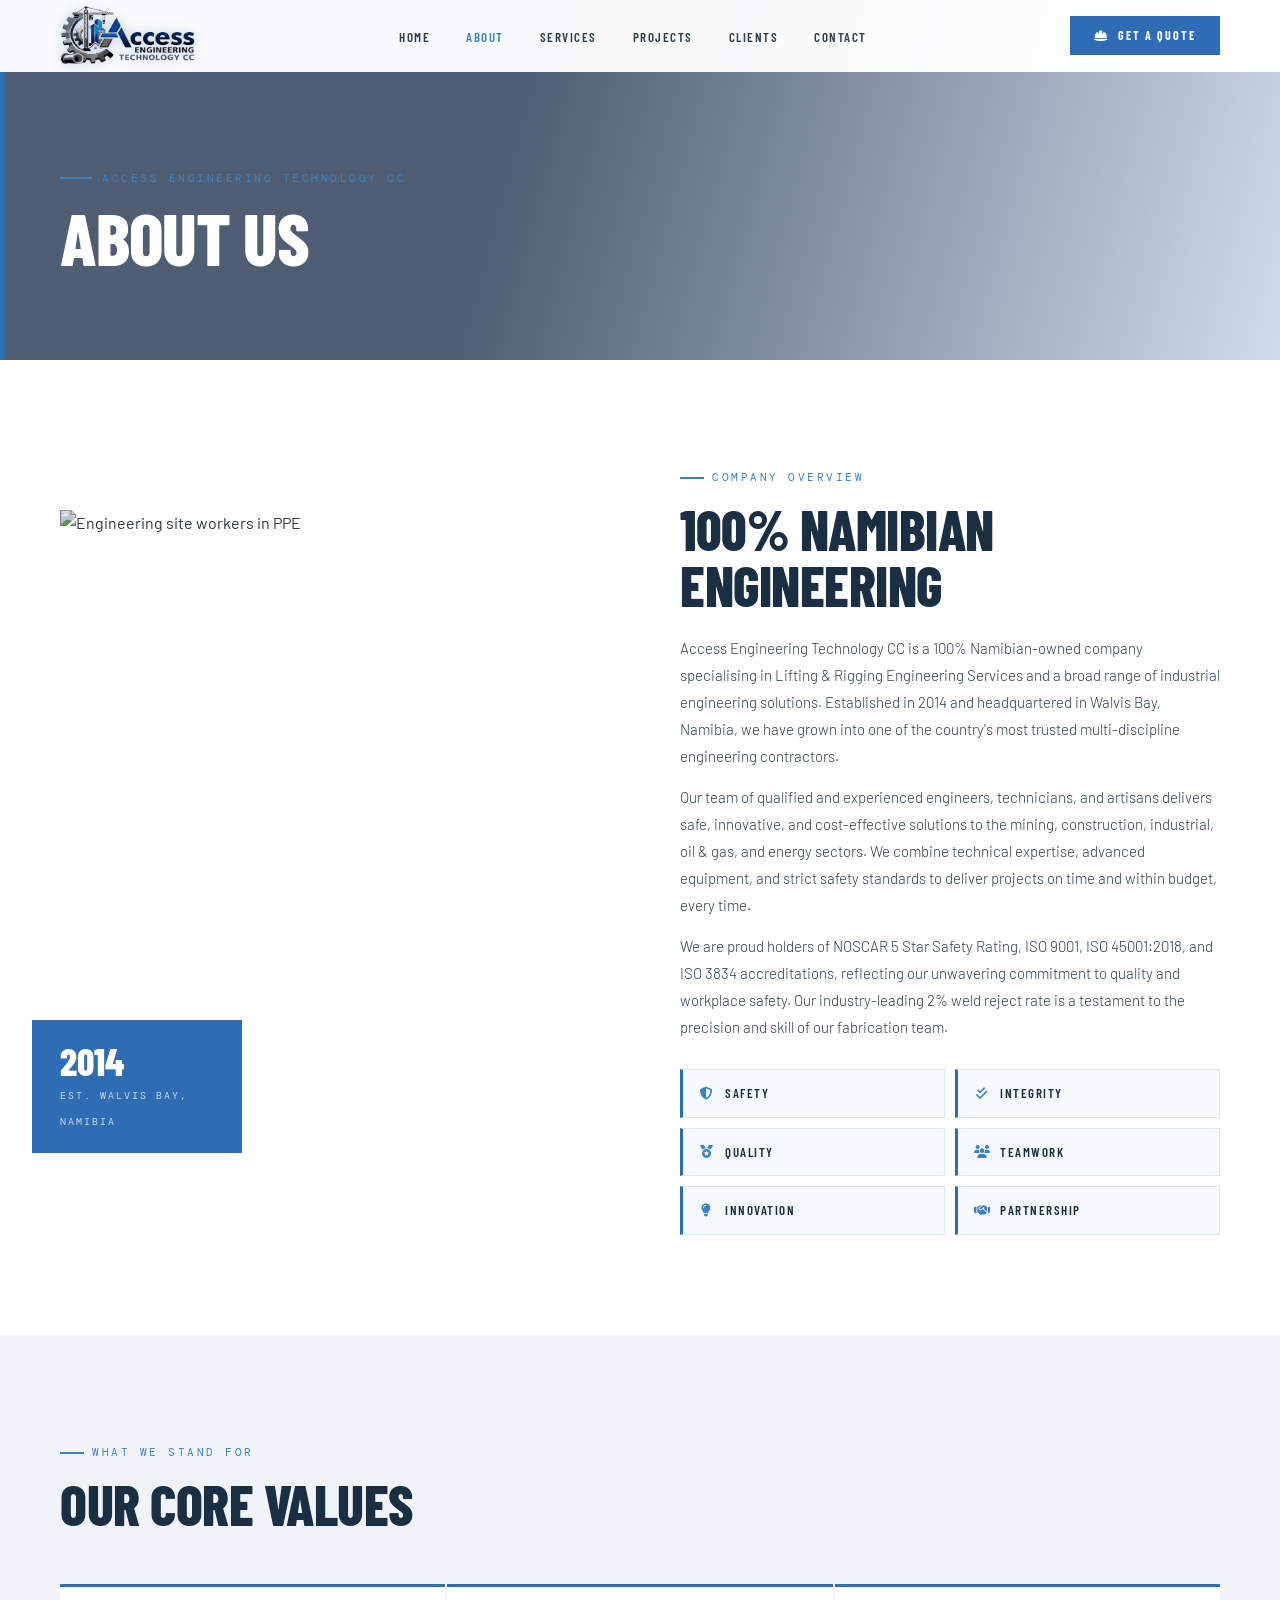
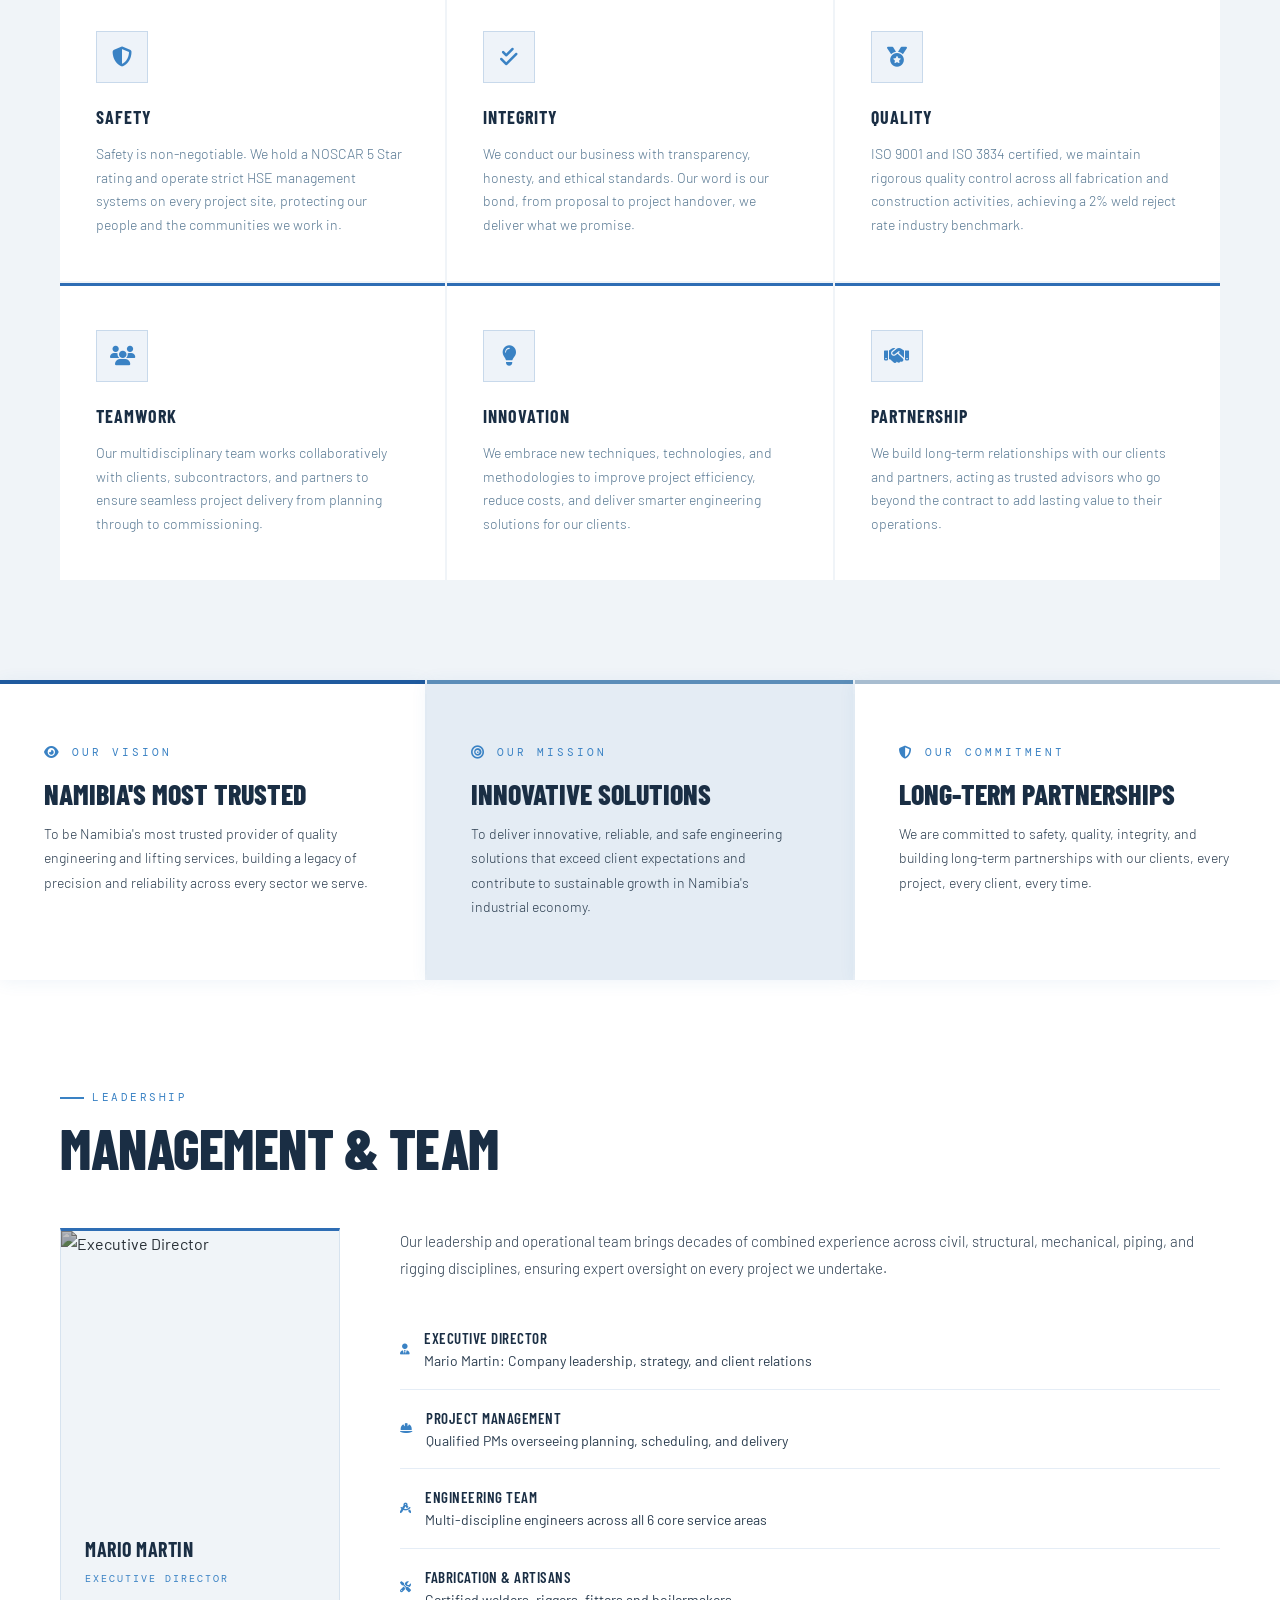
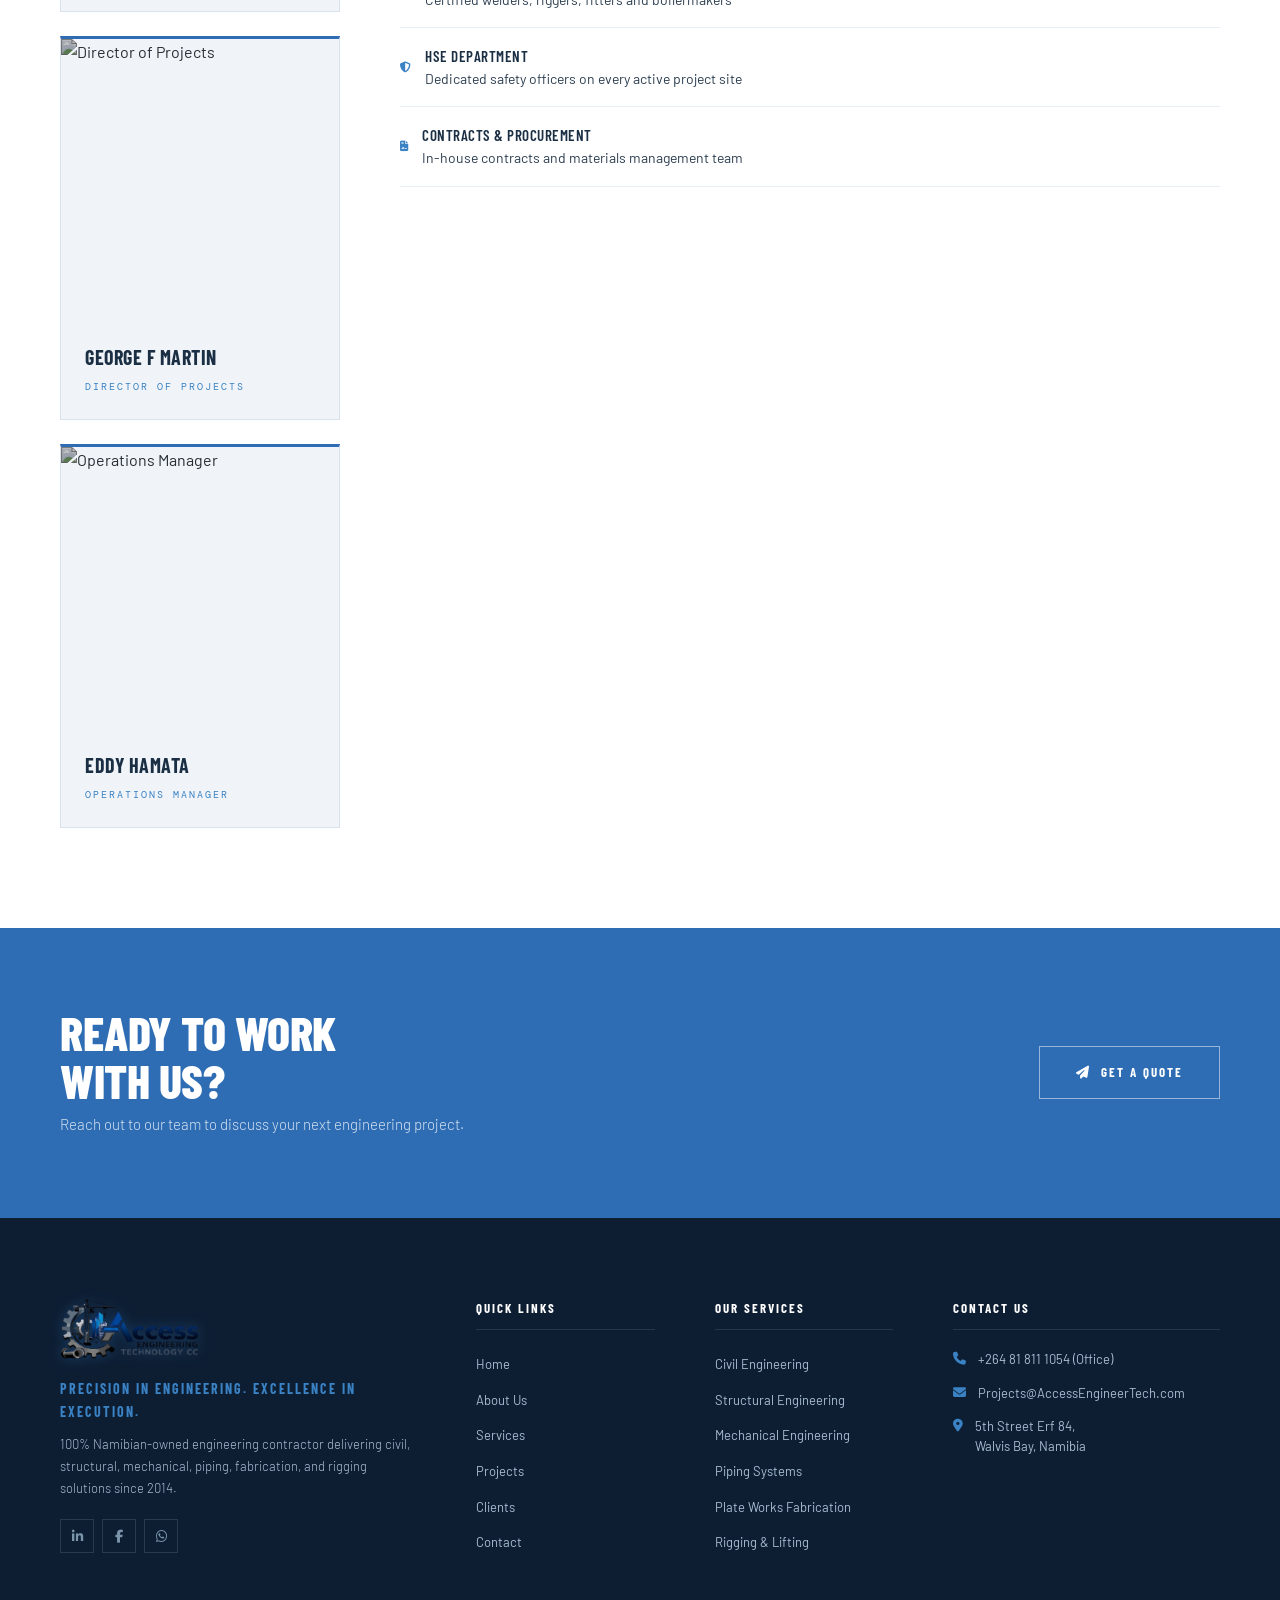
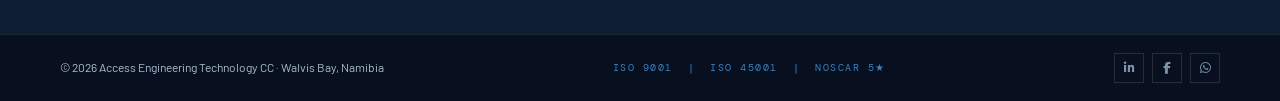
==== commit d4128032: "Consolidate phone contacts to single office number" ====
--- a/about.html
+++ b/about.html
@@ -222,7 +222,7 @@
       <div class="footer-contact-list">
         <div class="footer-contact-item">
           <i class="fas fa-phone"></i>
-          <span><a href="tel:+264816156196">+264 81 615 6196</a><br /><a href="tel:+264855665566">085 566 5566</a><br /><a href="tel:+264818111054">+264 81 811 1054 (Office)</a></span>
+          <span><a href="tel:+264818111054">+264 81 811 1054 (Office)</a></span>
         </div>
         <div class="footer-contact-item">
           <i class="fas fa-envelope"></i>
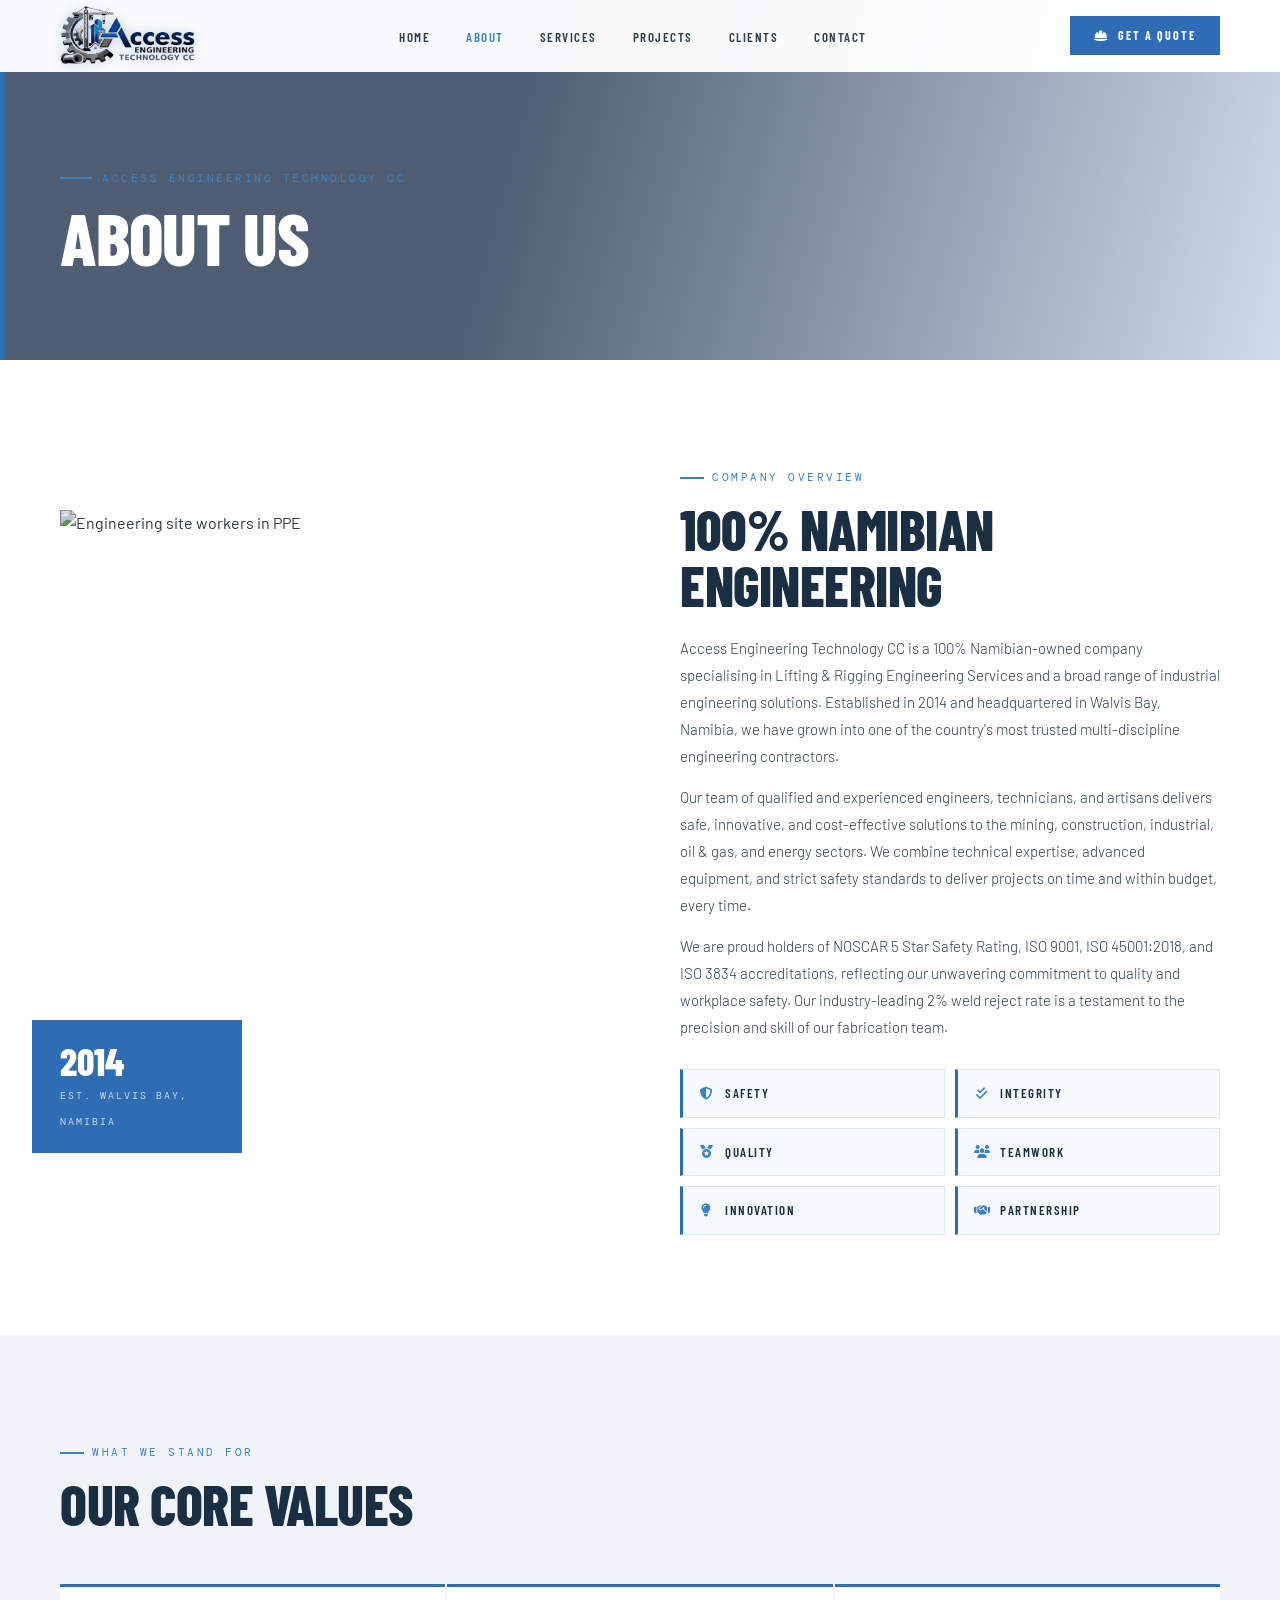
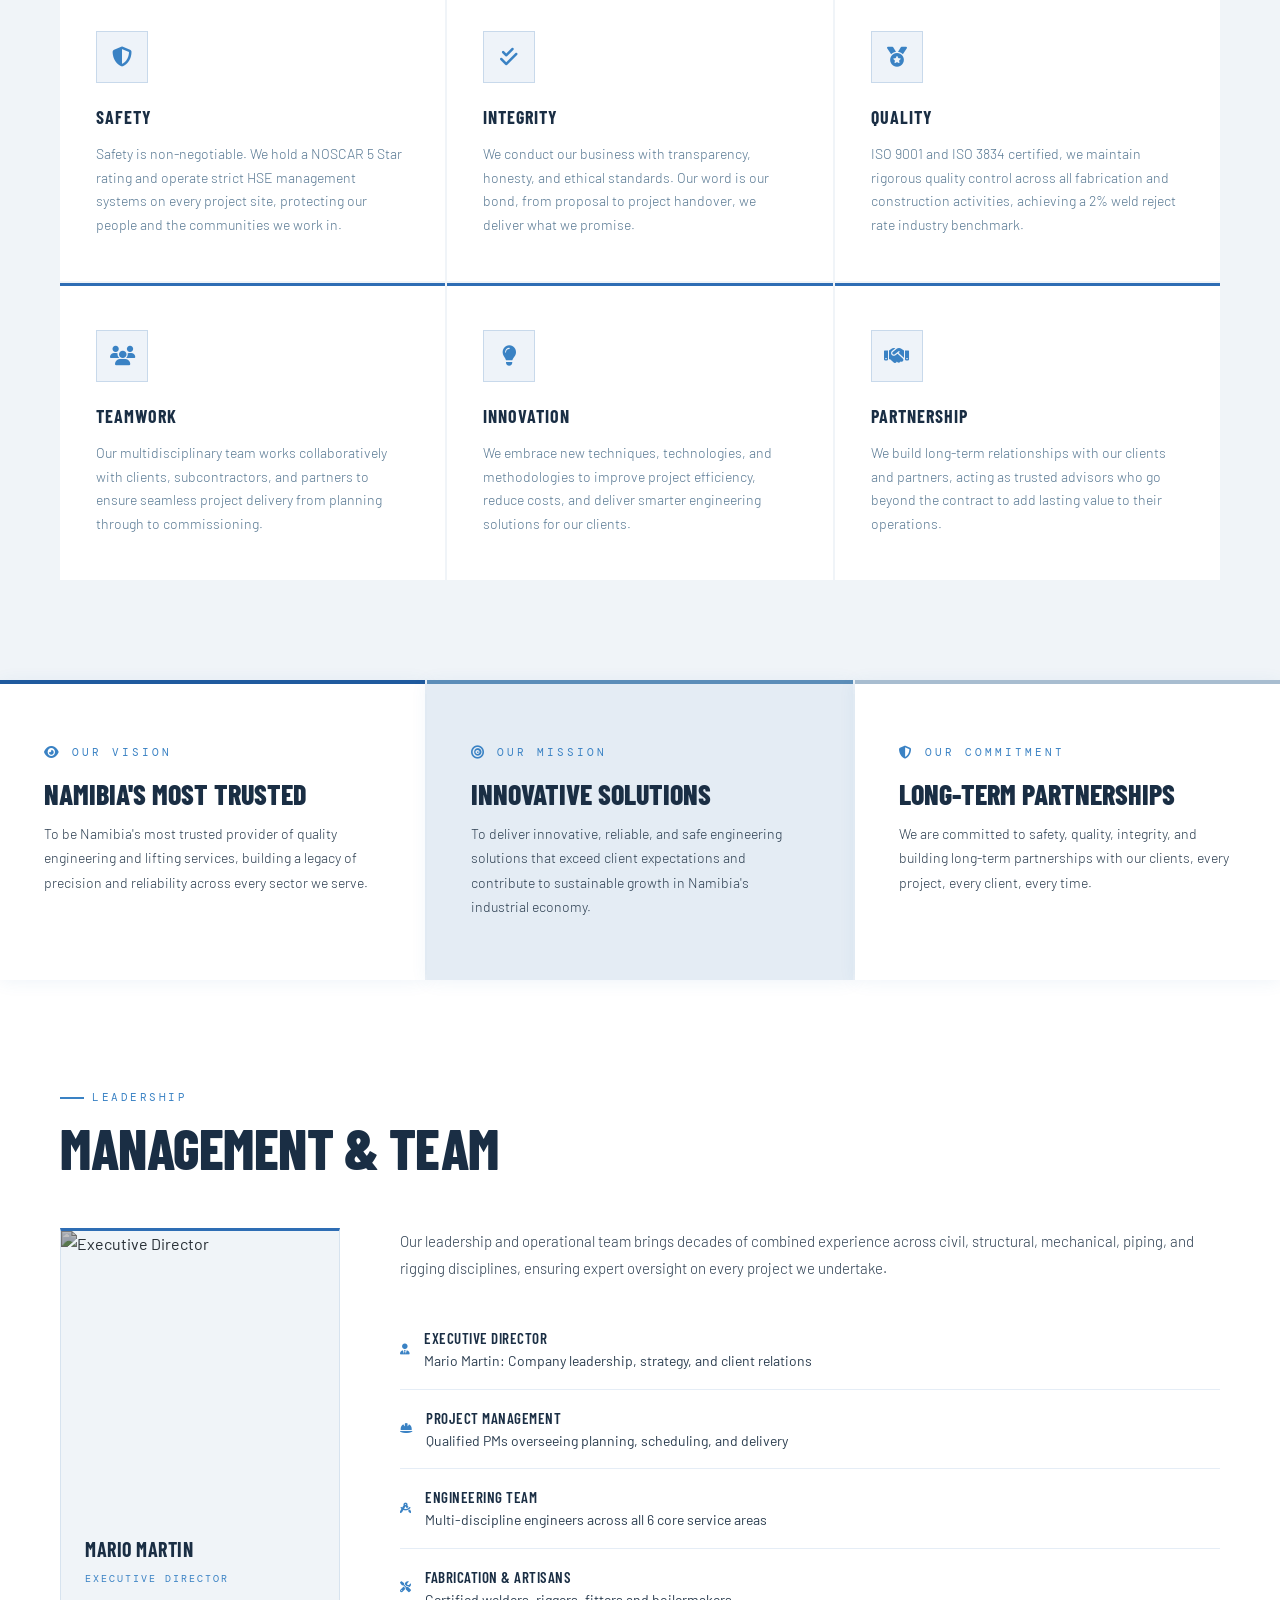
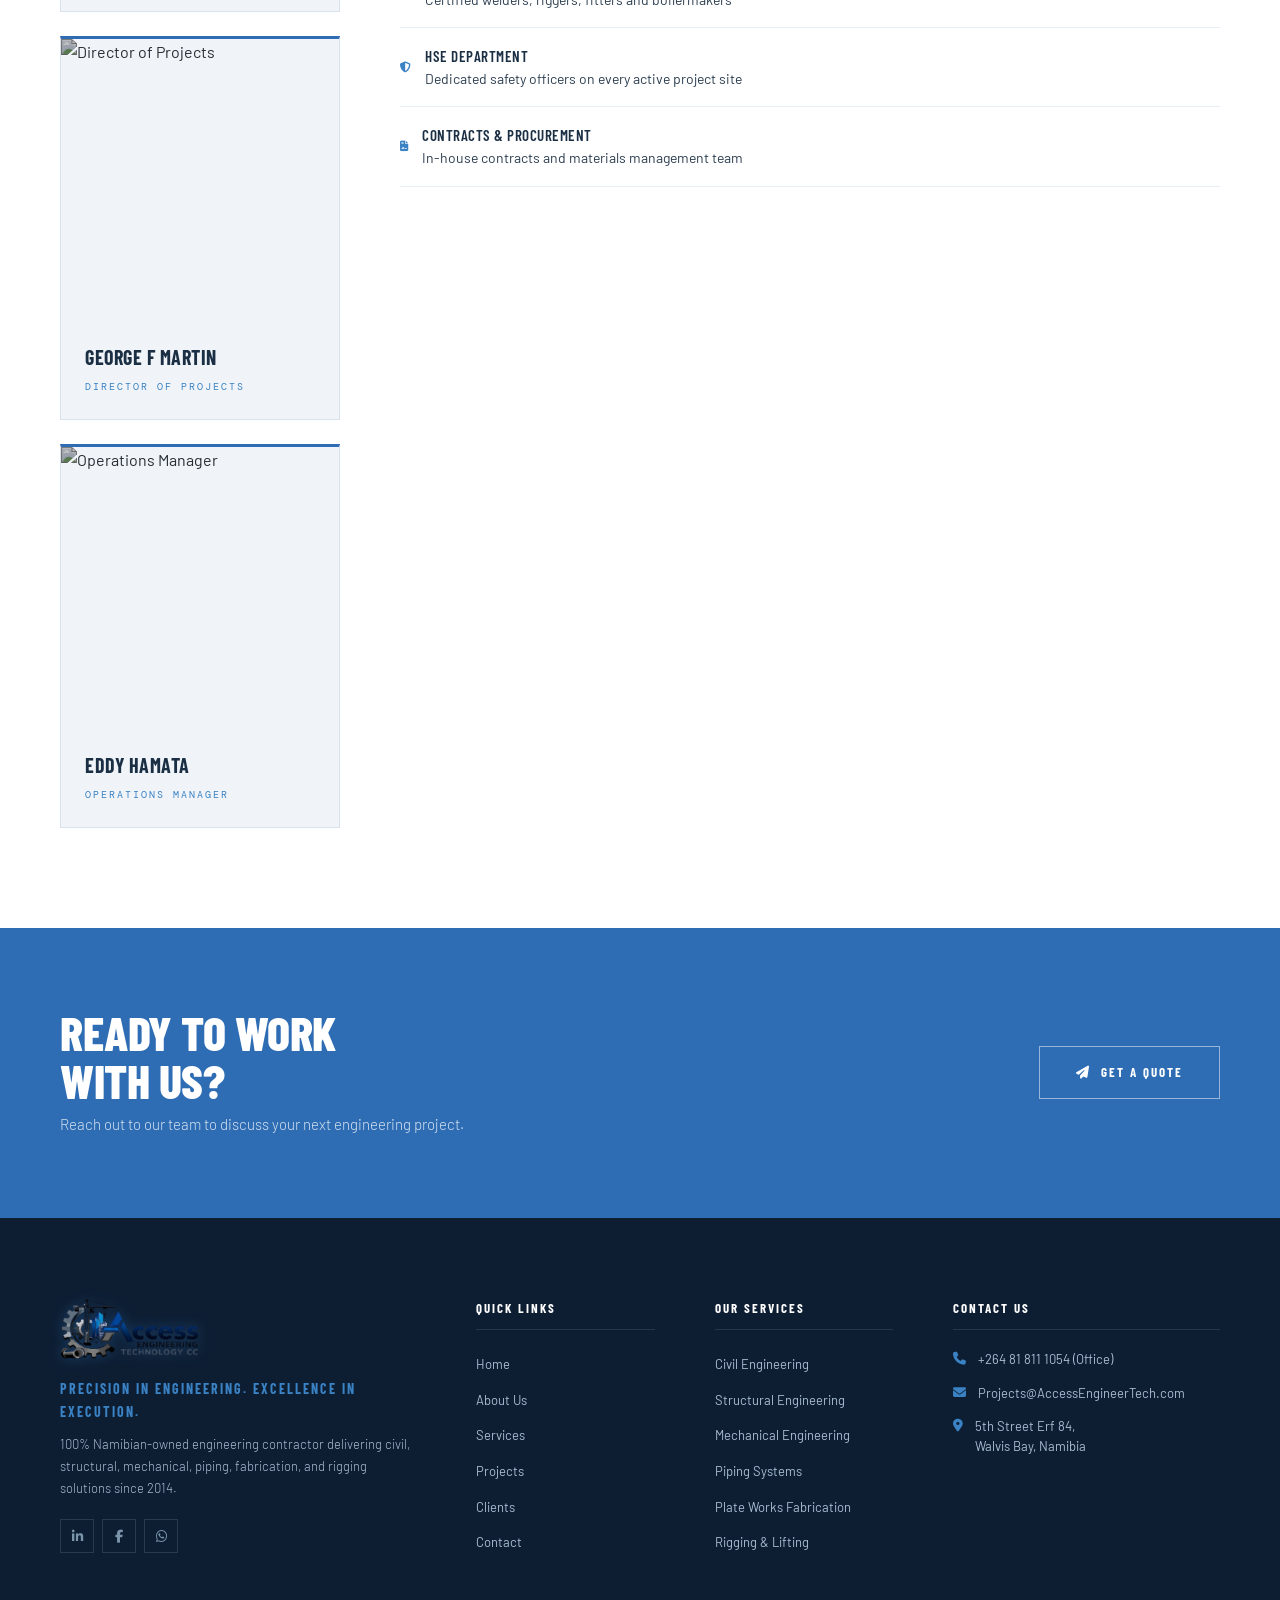
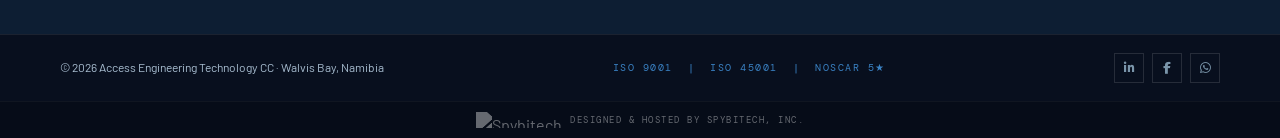
==== commit b6ed5467: "Add Spybitech designed & hosted credit to footer" ====
--- a/about.html
+++ b/about.html
@@ -244,6 +244,12 @@
       <a href="#" aria-label="WhatsApp"><i class="fab fa-whatsapp"></i></a>
     </div>
   </div>
+  <div class="footer-credit">
+    <a href="https://www.spybitech.com.na" target="_blank" rel="noopener" class="footer-credit-link">
+      <img src="assets/spybitechlogo.webp" alt="Spybitech" class="footer-credit-logo" />
+      <span>Designed &amp; Hosted by Spybitech, Inc.</span>
+    </a>
+  </div>
 </footer>
 
 <script src="js/main.js"></script>
--- a/css/style.css
+++ b/css/style.css
@@ -201,12 +201,18 @@
   display: flex; align-items: center;
   overflow: hidden; padding: 72px 60px 0;
 }
-.hero-bg {
+.hero-bg { position: absolute; inset: 0; }
+.hero-slide {
   position: absolute; inset: 0;
-  background-image: url("https://images.unsplash.com/photo-1504328345606-18bbc8c9d7d1?w=1800&q=80");
   background-size: cover; background-position: center 30%;
   filter: brightness(0.65) saturate(0.9);
-}
+  opacity: 0; transition: opacity 1.2s ease;
+}
+.hero-slide.active { opacity: 1; }
+.hero-slide-1 { background-image: url("https://images.unsplash.com/photo-1504328345606-18bbc8c9d7d1?w=1800&q=80"); }
+.hero-slide-2 { background-image: url("https://images.unsplash.com/photo-1590076082619-71cbeb9ed6ce?w=1800&q=80"); }
+.hero-slide-3 { background-image: url("https://images.unsplash.com/photo-1541888946425-d81bb19240f5?w=1800&q=80"); }
+.hero-slide-4 { background-image: url("https://images.unsplash.com/photo-1486325212027-8081e485255e?w=1800&q=80"); }
 .hero-overlay {
   position: absolute; inset: 0;
   background: linear-gradient(105deg, rgba(12,30,58,0.7) 40%, rgba(27,86,176,0.12) 75%, rgba(12,30,58,0.25) 100%);
@@ -885,6 +891,21 @@
   color: var(--grey-mid); font-size: 12px; text-decoration: none; transition: 0.2s;
 }
 .footer-bottom-social a:hover { border-color: var(--royal); color: var(--cobalt); }
+.footer-credit {
+  background: #060C18; padding: 10px 60px;
+  border-top: 1px solid rgba(255,255,255,0.04);
+  display: flex; justify-content: center;
+}
+.footer-credit-link {
+  display: flex; align-items: center; gap: 8px;
+  text-decoration: none; opacity: 0.38; transition: opacity 0.2s;
+}
+.footer-credit-link:hover { opacity: 0.65; }
+.footer-credit-logo { height: 16px; width: auto; filter: brightness(0) invert(1); }
+.footer-credit-link span {
+  font-family: "DM Mono", monospace; font-size: 9px;
+  letter-spacing: 1.5px; text-transform: uppercase; color: #fff;
+}
 
 /* ── PAGE-SPECIFIC HERO BACKGROUNDS ── */
 body#page-about .page-hero-bg { background-image: url("https://images.unsplash.com/photo-1504307651254-35680f356dfd?w=1200&q=80"); }
@@ -896,15 +917,15 @@
 /* ── CONTACT MAP ── */
 .contact-map {
   margin-top: 36px; background: var(--navy-mid); border: 1px solid var(--border);
-  aspect-ratio: 16/9; display: flex; align-items: center; justify-content: center;
-  flex-direction: column; gap: 12px;
-}
-.contact-map-icon { font-size: 28px; color: var(--cobalt); }
-.contact-map-label {
-  font-family: "DM Mono", monospace; font-size: 11px;
-  letter-spacing: 2px; text-transform: uppercase; color: var(--grey-mid);
-}
-.contact-map-link { font-size: 11px; padding: 10px 20px; margin-top: 4px; }
+  position: relative; aspect-ratio: 16/9; overflow: hidden;
+}
+.contact-map-frame {
+  width: 100%; height: 100%; border: 0; display: block;
+}
+.contact-map-link {
+  position: absolute; bottom: 16px; right: 16px;
+  font-size: 11px; padding: 10px 20px; background: var(--navy);
+}
 
 /* ── PROJ CARD IMAGE WRAPPER ── */
 .proj-card-img-wrap { overflow: hidden; }
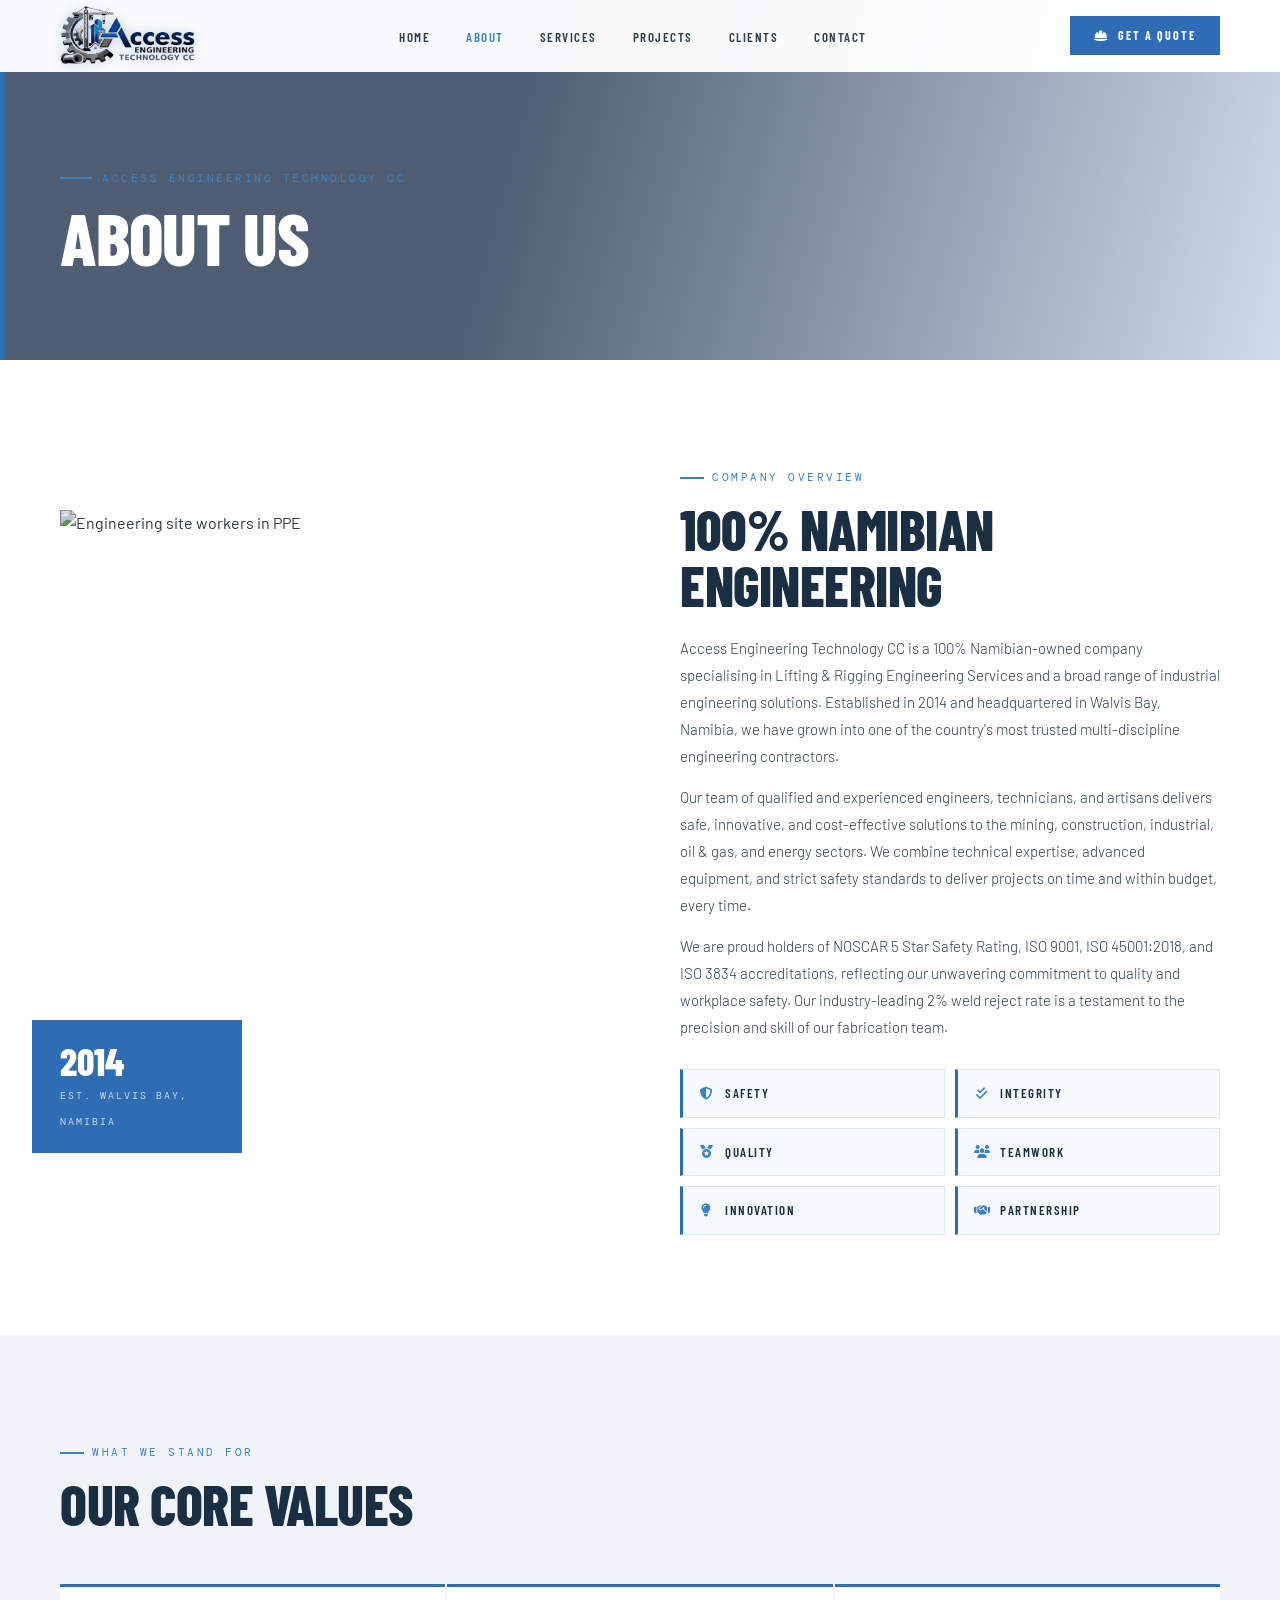
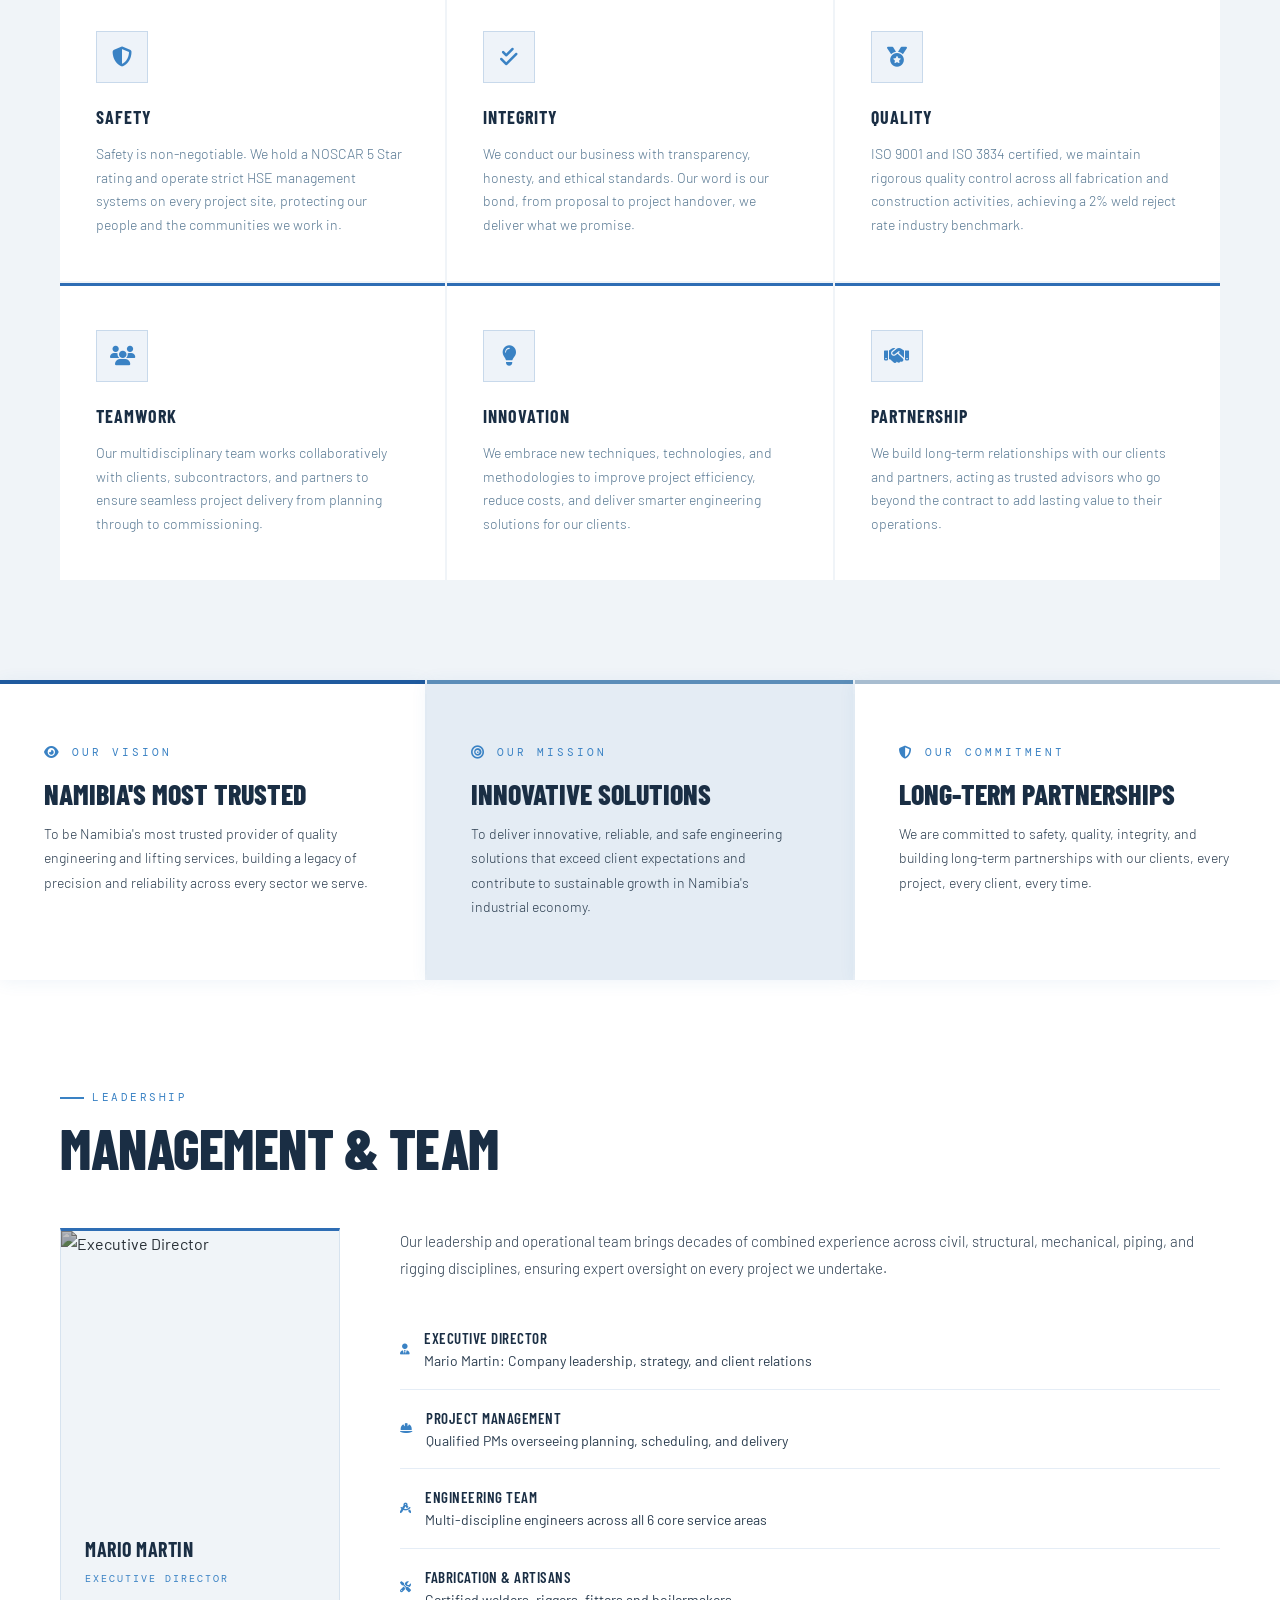
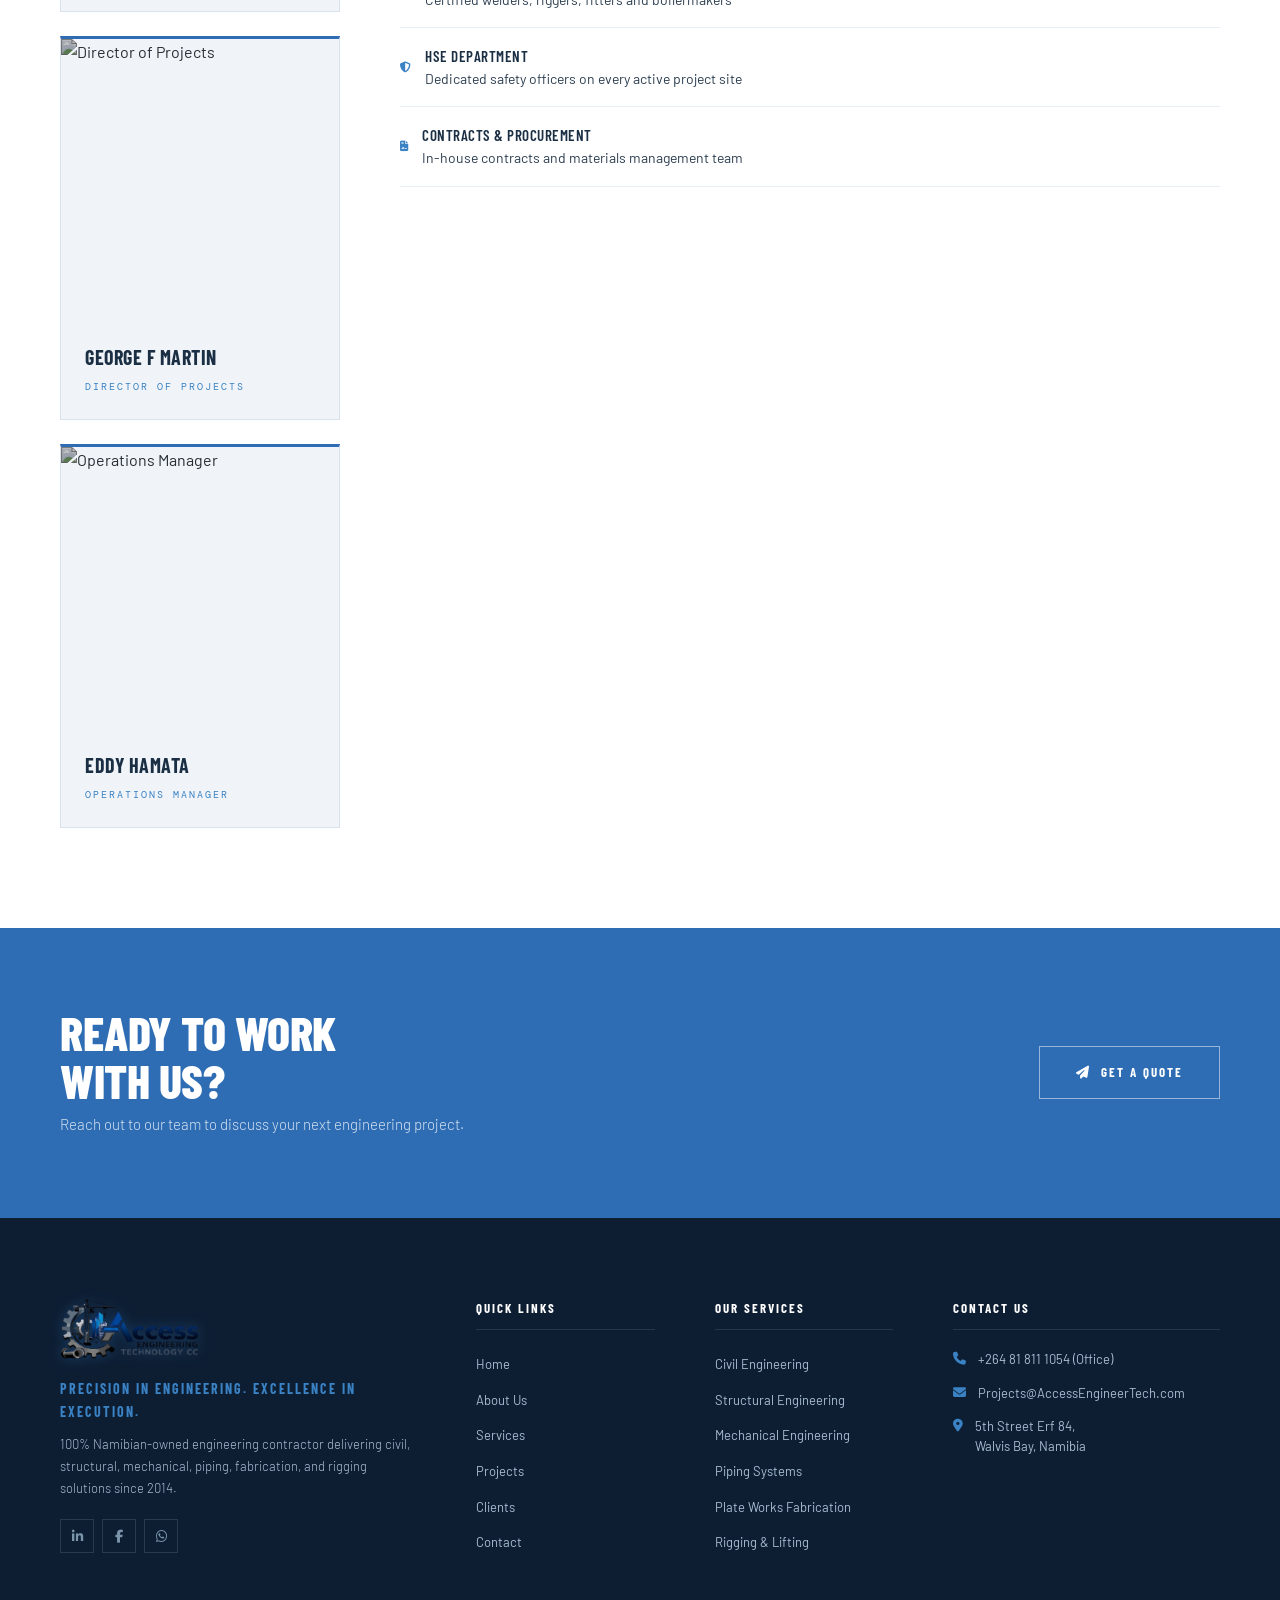
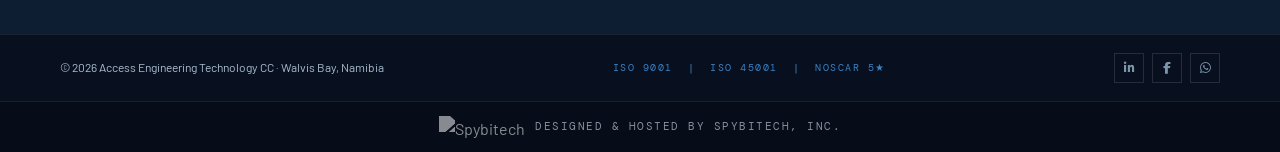
==== commit f2ede76d: "Replace all stock photos with Southern African engineering images" ====
--- a/about.html
+++ b/about.html
@@ -52,7 +52,7 @@
 <!-- COMPANY OVERVIEW -->
 <section class="about">
   <div class="about-image-block fade-in">
-    <img class="about-image" src="https://images.unsplash.com/photo-1590479773265-7464e5d48118?w=1200&q=80" alt="Engineering site workers in PPE" />
+    <img class="about-image" src="https://images.unsplash.com/photo-1740825961434-e9287638592b?w=1200&q=80" alt="Engineering site workers in PPE" />
     <div class="about-banner"><strong>2014</strong><span>Est. Walvis Bay, Namibia</span></div>
   </div>
   <div class="about-content">
@@ -136,21 +136,21 @@
   <div class="management-grid">
     <div class="mgmt-cards">
       <div class="mgmt-card fade-in stagger-2">
-        <img class="mgmt-photo" src="https://images.unsplash.com/photo-1560250097-0b93528c311a?w=400&q=80" alt="Executive Director" />
+        <img class="mgmt-photo" src="https://images.unsplash.com/photo-1605602517387-ec78b947335e?w=400&q=80" alt="Executive Director" />
         <div class="mgmt-info">
           <div class="mgmt-name">Mario Martin</div>
           <div class="mgmt-title">Executive Director</div>
         </div>
       </div>
       <div class="mgmt-card fade-in stagger-2">
-        <img class="mgmt-photo" src="https://images.unsplash.com/photo-1507003211169-0a1dd7228f2d?w=400&q=80" alt="Director of Projects" />
+        <img class="mgmt-photo" src="https://images.unsplash.com/photo-1605602517229-cdbfc3dfb70c?w=400&q=80" alt="Director of Projects" />
         <div class="mgmt-info">
           <div class="mgmt-name">George F Martin</div>
           <div class="mgmt-title">Director of Projects</div>
         </div>
       </div>
       <div class="mgmt-card fade-in stagger-2">
-        <img class="mgmt-photo" src="https://images.unsplash.com/photo-1519085360753-af0119f7cbe7?w=400&q=80" alt="Operations Manager" />
+        <img class="mgmt-photo" src="https://images.unsplash.com/photo-1608009140059-fe2a13114afd?w=400&q=80" alt="Operations Manager" />
         <div class="mgmt-info">
           <div class="mgmt-name">Eddy Hamata</div>
           <div class="mgmt-title">Operations Manager</div>
--- a/css/style.css
+++ b/css/style.css
@@ -209,10 +209,10 @@
   opacity: 0; transition: opacity 1.2s ease;
 }
 .hero-slide.active { opacity: 1; }
-.hero-slide-1 { background-image: url("https://images.unsplash.com/photo-1504328345606-18bbc8c9d7d1?w=1800&q=80"); }
-.hero-slide-2 { background-image: url("https://images.unsplash.com/photo-1590076082619-71cbeb9ed6ce?w=1800&q=80"); }
-.hero-slide-3 { background-image: url("https://images.unsplash.com/photo-1541888946425-d81bb19240f5?w=1800&q=80"); }
-.hero-slide-4 { background-image: url("https://images.unsplash.com/photo-1486325212027-8081e485255e?w=1800&q=80"); }
+.hero-slide-1 { background-image: url("https://images.unsplash.com/photo-1563118351-2d4040fe5980?w=1800&q=80"); }
+.hero-slide-2 { background-image: url("https://images.unsplash.com/photo-1630254428244-ac29b798067f?w=1800&q=80"); }
+.hero-slide-3 { background-image: url("https://images.unsplash.com/photo-1769752804316-9de081ac6a2a?w=1800&q=80"); }
+.hero-slide-4 { background-image: url("https://images.unsplash.com/photo-1769752803898-e7e9a843a120?w=1800&q=80"); }
 .hero-overlay {
   position: absolute; inset: 0;
   background: linear-gradient(105deg, rgba(12,30,58,0.7) 40%, rgba(27,86,176,0.12) 75%, rgba(12,30,58,0.25) 100%);
@@ -892,27 +892,27 @@
 }
 .footer-bottom-social a:hover { border-color: var(--royal); color: var(--cobalt); }
 .footer-credit {
-  background: #060C18; padding: 10px 60px;
-  border-top: 1px solid rgba(255,255,255,0.04);
+  background: #060C18; padding: 14px 60px;
+  border-top: 1px solid rgba(255,255,255,0.08);
   display: flex; justify-content: center;
 }
 .footer-credit-link {
-  display: flex; align-items: center; gap: 8px;
-  text-decoration: none; opacity: 0.38; transition: opacity 0.2s;
-}
-.footer-credit-link:hover { opacity: 0.65; }
-.footer-credit-logo { height: 16px; width: auto; filter: brightness(0) invert(1); }
+  display: flex; align-items: center; gap: 10px;
+  text-decoration: none; opacity: 0.65; transition: opacity 0.2s;
+}
+.footer-credit-link:hover { opacity: 1; }
+.footer-credit-logo { height: 22px; width: auto; filter: brightness(0) invert(1) opacity(0.8); }
 .footer-credit-link span {
-  font-family: "DM Mono", monospace; font-size: 9px;
-  letter-spacing: 1.5px; text-transform: uppercase; color: #fff;
+  font-family: "DM Mono", monospace; font-size: 11px;
+  letter-spacing: 1.5px; text-transform: uppercase; color: #ccd6e8;
 }
 
 /* ── PAGE-SPECIFIC HERO BACKGROUNDS ── */
-body#page-about .page-hero-bg { background-image: url("https://images.unsplash.com/photo-1504307651254-35680f356dfd?w=1200&q=80"); }
-body#page-services .page-hero-bg { background-image: url("https://images.unsplash.com/photo-1504328345606-18bbc8c9d7d1?w=1200&q=80"); }
-body#page-projects .page-hero-bg { background-image: url("https://images.unsplash.com/photo-1578328819058-b69f3a3b0f6b?w=1200&q=80"); }
-body#page-clients .page-hero-bg { background-image: url("https://images.unsplash.com/photo-1497366216548-37526070297c?w=1200&q=80"); }
-body#page-contact .page-hero-bg { background-image: url("https://images.unsplash.com/photo-1534430480872-3498386e7856?w=1200&q=80"); }
+body#page-about .page-hero-bg { background-image: url("https://images.unsplash.com/photo-1563118351-2d4040fe5980?w=1200&q=80"); }
+body#page-services .page-hero-bg { background-image: url("https://images.unsplash.com/photo-1563118351-2d4040fe5980?w=1200&q=80"); }
+body#page-projects .page-hero-bg { background-image: url("https://images.unsplash.com/photo-1621355254227-14b1001a91c9?w=1200&q=80"); }
+body#page-clients .page-hero-bg { background-image: url("https://images.unsplash.com/photo-1621355254227-14b1001a91c9?w=1200&q=80"); }
+body#page-contact .page-hero-bg { background-image: url("https://images.unsplash.com/photo-1552908283-39c871cbb56c?w=1200&q=80"); }
 
 /* ── CONTACT MAP ── */
 .contact-map {
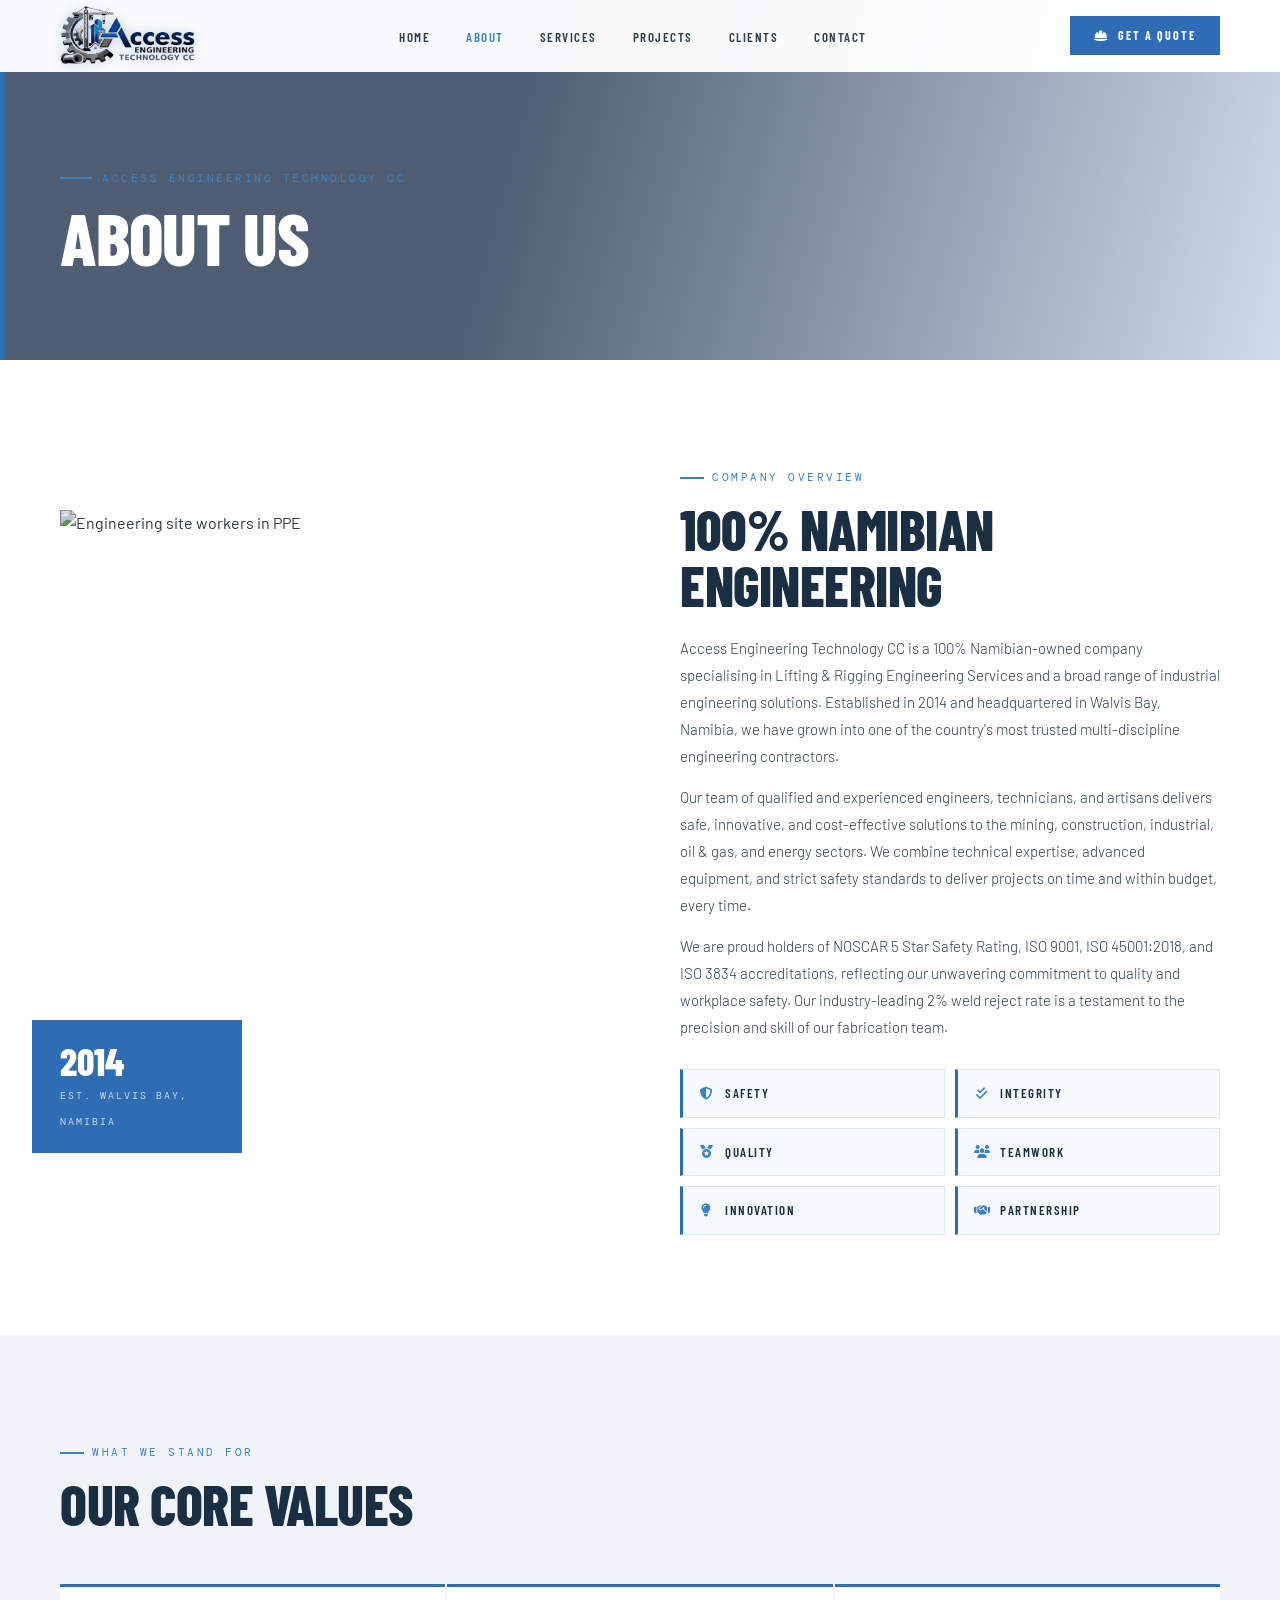
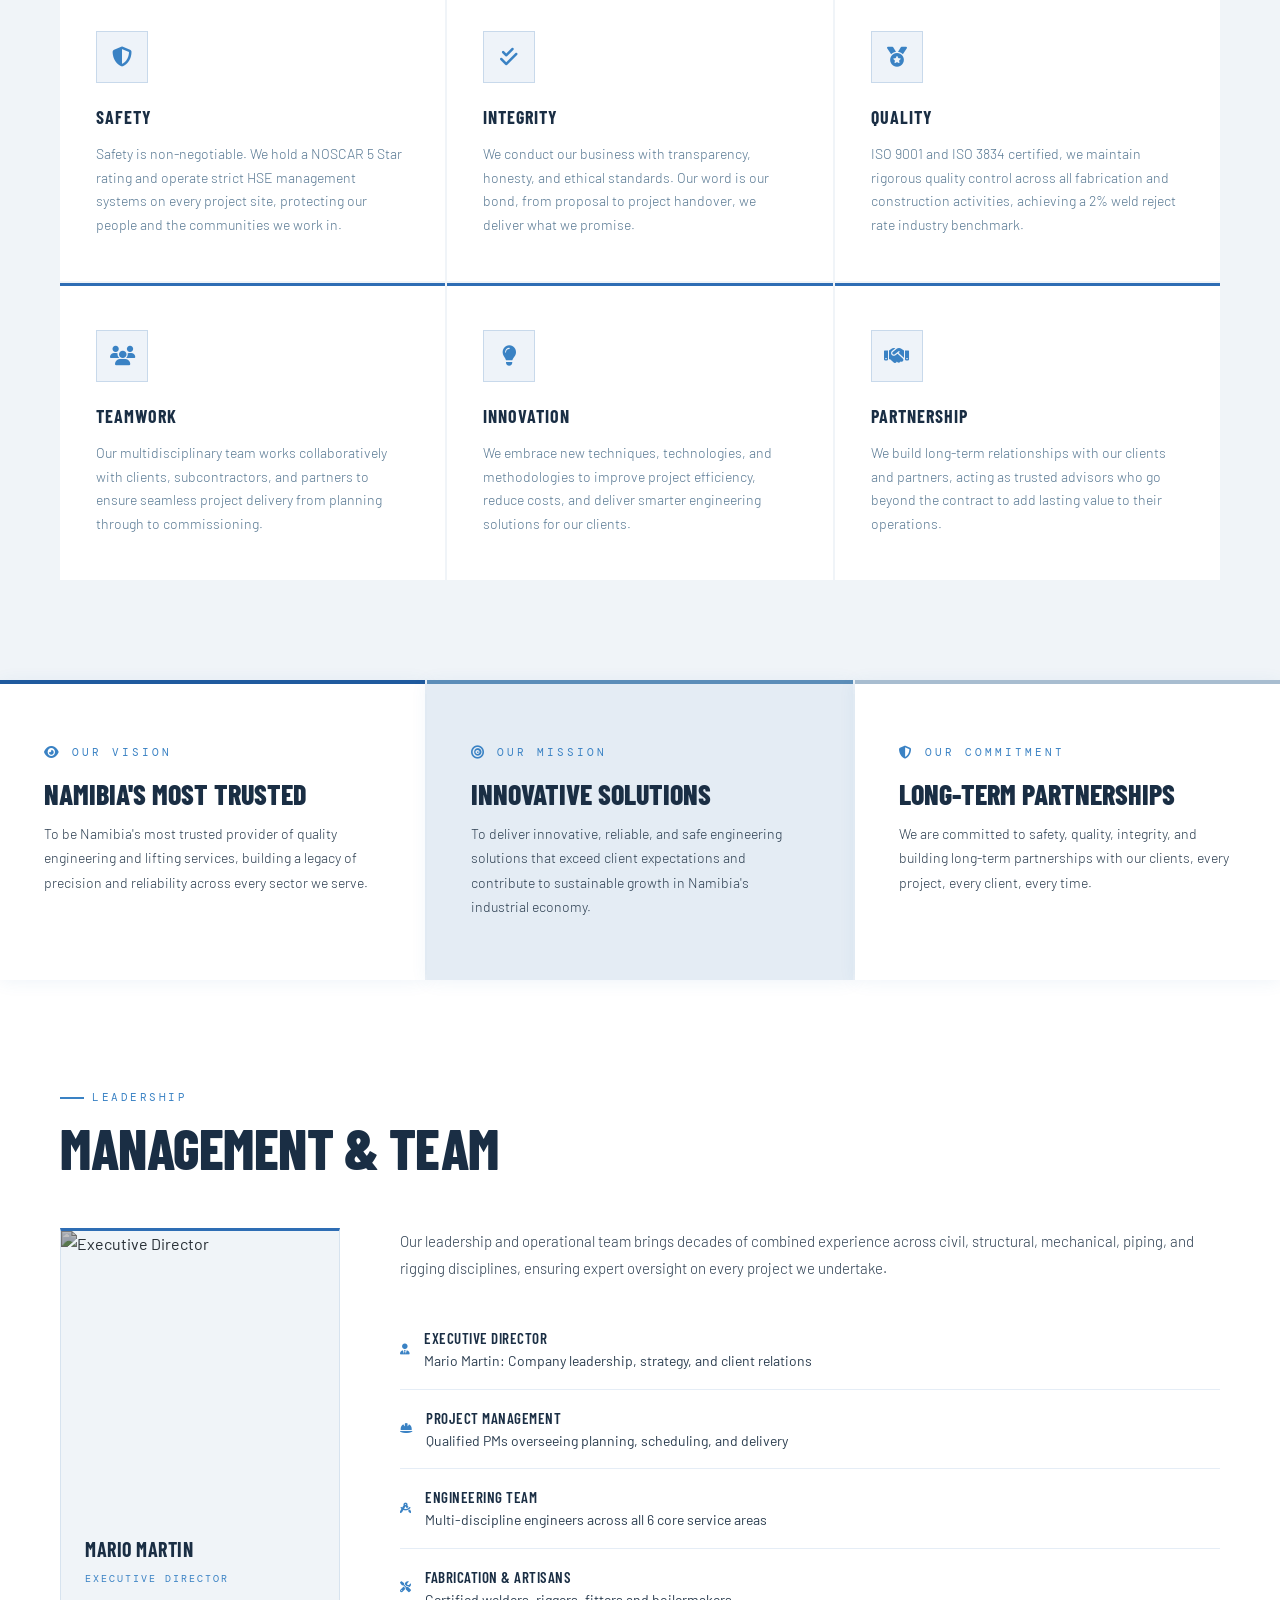
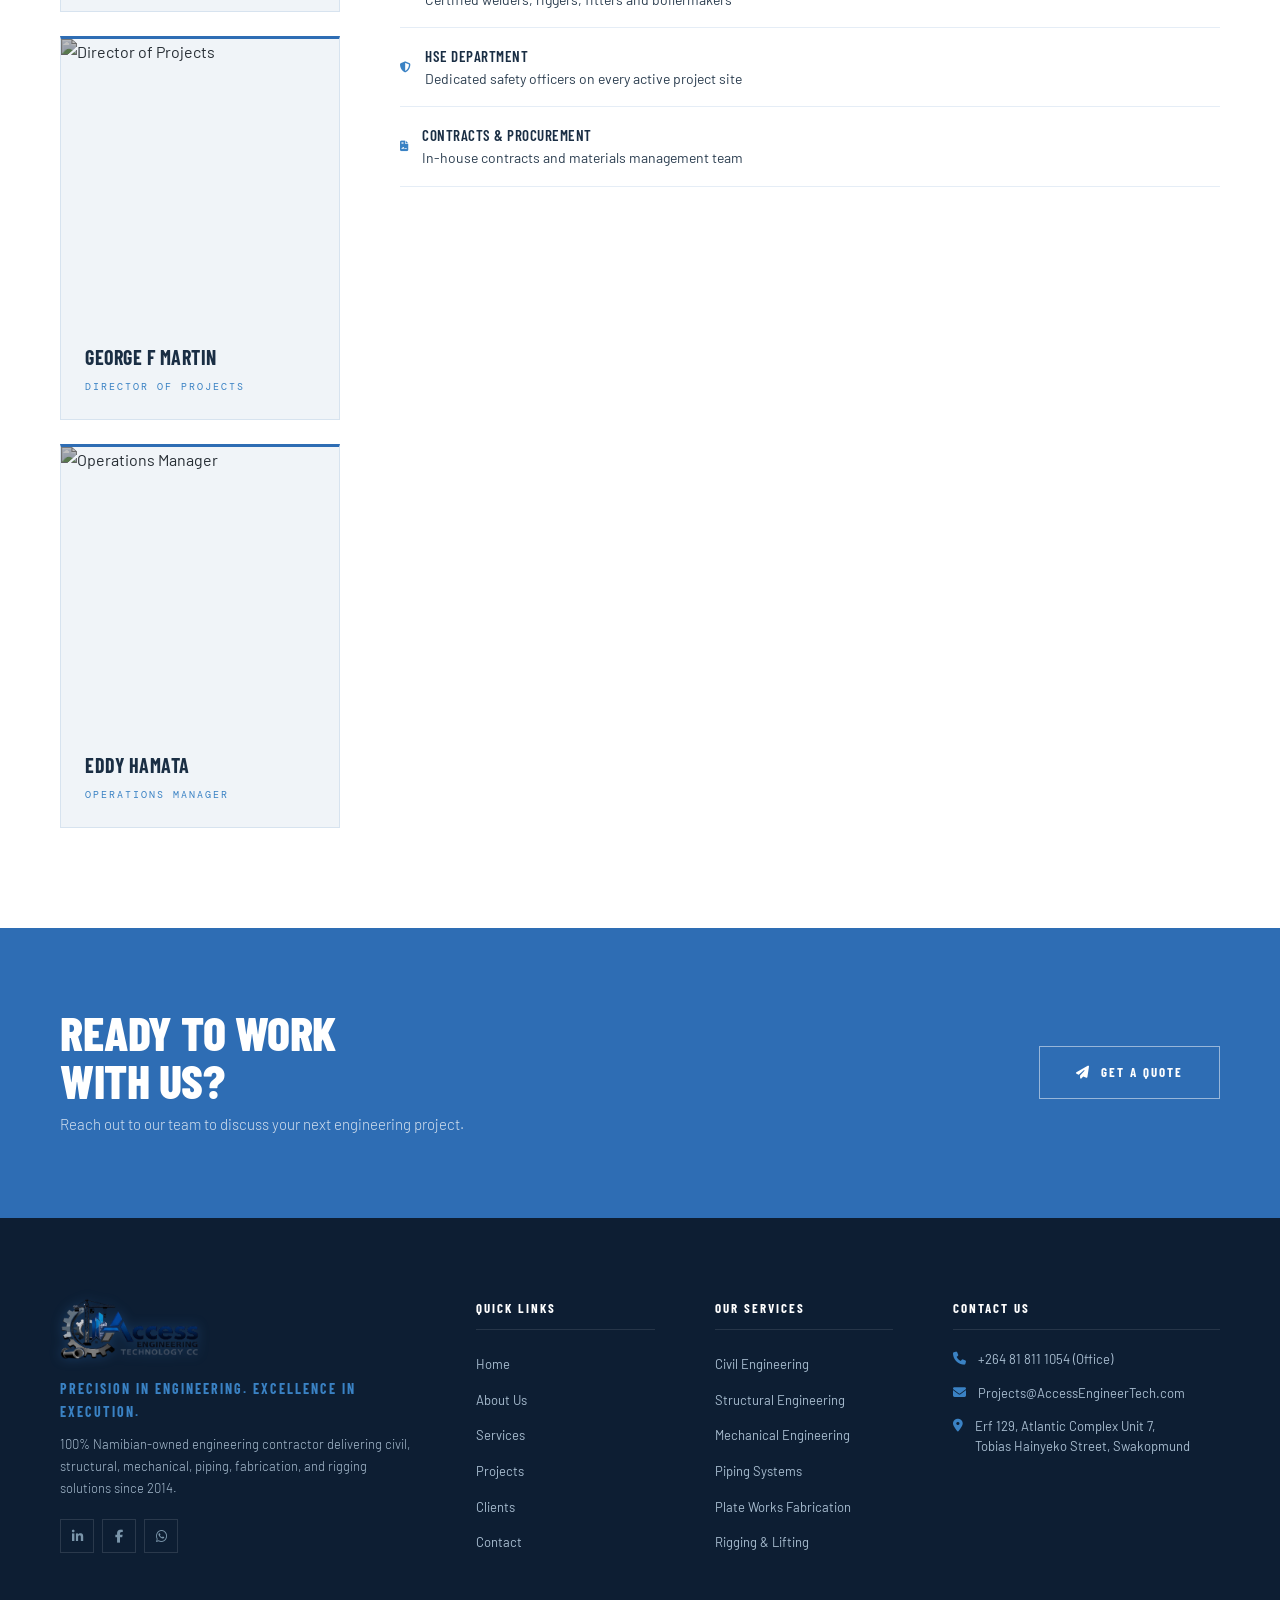
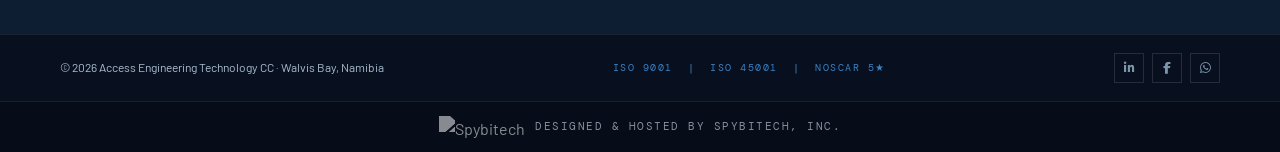
==== commit d31ef12f: "Update location to Swakopmund address" ====
--- a/about.html
+++ b/about.html
@@ -230,7 +230,7 @@
         </div>
         <div class="footer-contact-item">
           <i class="fas fa-map-marker-alt"></i>
-          <span>5th Street Erf 84,<br />Walvis Bay, Namibia</span>
+          <span>Erf 129, Atlantic Complex Unit 7,<br />Tobias Hainyeko Street, Swakopmund</span>
         </div>
       </div>
     </div>
--- a/css/style.css
+++ b/css/style.css
@@ -738,6 +738,68 @@
   line-height: 1; letter-spacing: -1px; margin-bottom: 16px;
 }
 .trust-banner p { font-size: 16px; font-weight: 300; color: var(--text-dim); max-width: 500px; margin: 0 auto; }
+
+/* ── FIND US (homepage) ── */
+.find-us-section {
+  background: var(--navy-light);
+  padding: 100px 60px;
+  border-top: 1px solid var(--border);
+}
+.find-us-inner {
+  display: grid;
+  grid-template-columns: 1fr 1.4fr;
+  gap: 72px;
+  align-items: start;
+  max-width: 1300px;
+  margin: 0 auto;
+}
+.find-us-desc {
+  font-size: 15px; font-weight: 300; color: var(--text-body);
+  line-height: 1.9; margin: 24px 0 36px;
+}
+.find-us-details {
+  list-style: none;
+  display: flex; flex-direction: column; gap: 0;
+  margin-bottom: 40px;
+}
+.find-us-details li {
+  display: flex; align-items: flex-start; gap: 16px;
+  padding: 16px 0; border-bottom: 1px solid var(--border);
+}
+.find-us-icon {
+  width: 36px; height: 36px; flex-shrink: 0;
+  background: var(--royal); display: flex; align-items: center;
+  justify-content: center; color: #fff; font-size: 13px; margin-top: 2px;
+}
+.find-us-label {
+  display: block; font-family: "DM Mono", monospace;
+  font-size: 9px; letter-spacing: 2px; text-transform: uppercase;
+  color: var(--cobalt); margin-bottom: 4px;
+}
+.find-us-value {
+  display: block; font-size: 14px; color: var(--text-body);
+}
+.find-us-value a { color: var(--text-body); text-decoration: none; transition: color 0.2s; }
+.find-us-value a:hover { color: var(--cobalt); }
+.find-us-cta { align-self: flex-start; }
+.find-us-map {
+  position: relative;
+  border: 1px solid var(--border);
+  box-shadow: 0 8px 40px rgba(12,30,58,0.08);
+}
+.find-us-map iframe {
+  width: 100%; height: 480px; border: 0; display: block;
+}
+.find-us-map-link {
+  position: absolute; bottom: 16px; right: 16px;
+  background: #1A2E44; color: #fff;
+  font-family: "DM Mono", monospace; font-size: 10px;
+  letter-spacing: 1.5px; text-transform: uppercase;
+  padding: 10px 18px; text-decoration: none;
+  display: inline-flex; align-items: center; gap: 8px;
+  transition: background 0.2s;
+}
+.find-us-map-link:hover { background: var(--royal); }
 
 /* ── CTA BANNER ── */
 .cta-banner {
@@ -996,6 +1058,9 @@
   .vision-mission { grid-template-columns: 1fr; }
   .contact { grid-template-columns: 1fr; }
   .contact-left, .contact-right { padding: 60px 32px; }
+  .find-us-section { padding: 80px 32px; }
+  .find-us-inner { grid-template-columns: 1fr; gap: 48px; }
+  .find-us-map iframe { height: 360px; }
   .cta-banner { padding: 60px 32px; flex-direction: column; text-align: center; }
   .service-detail-grid { grid-template-columns: 1fr; gap: 40px; }
   .service-detail-grid.reverse { direction: ltr; }
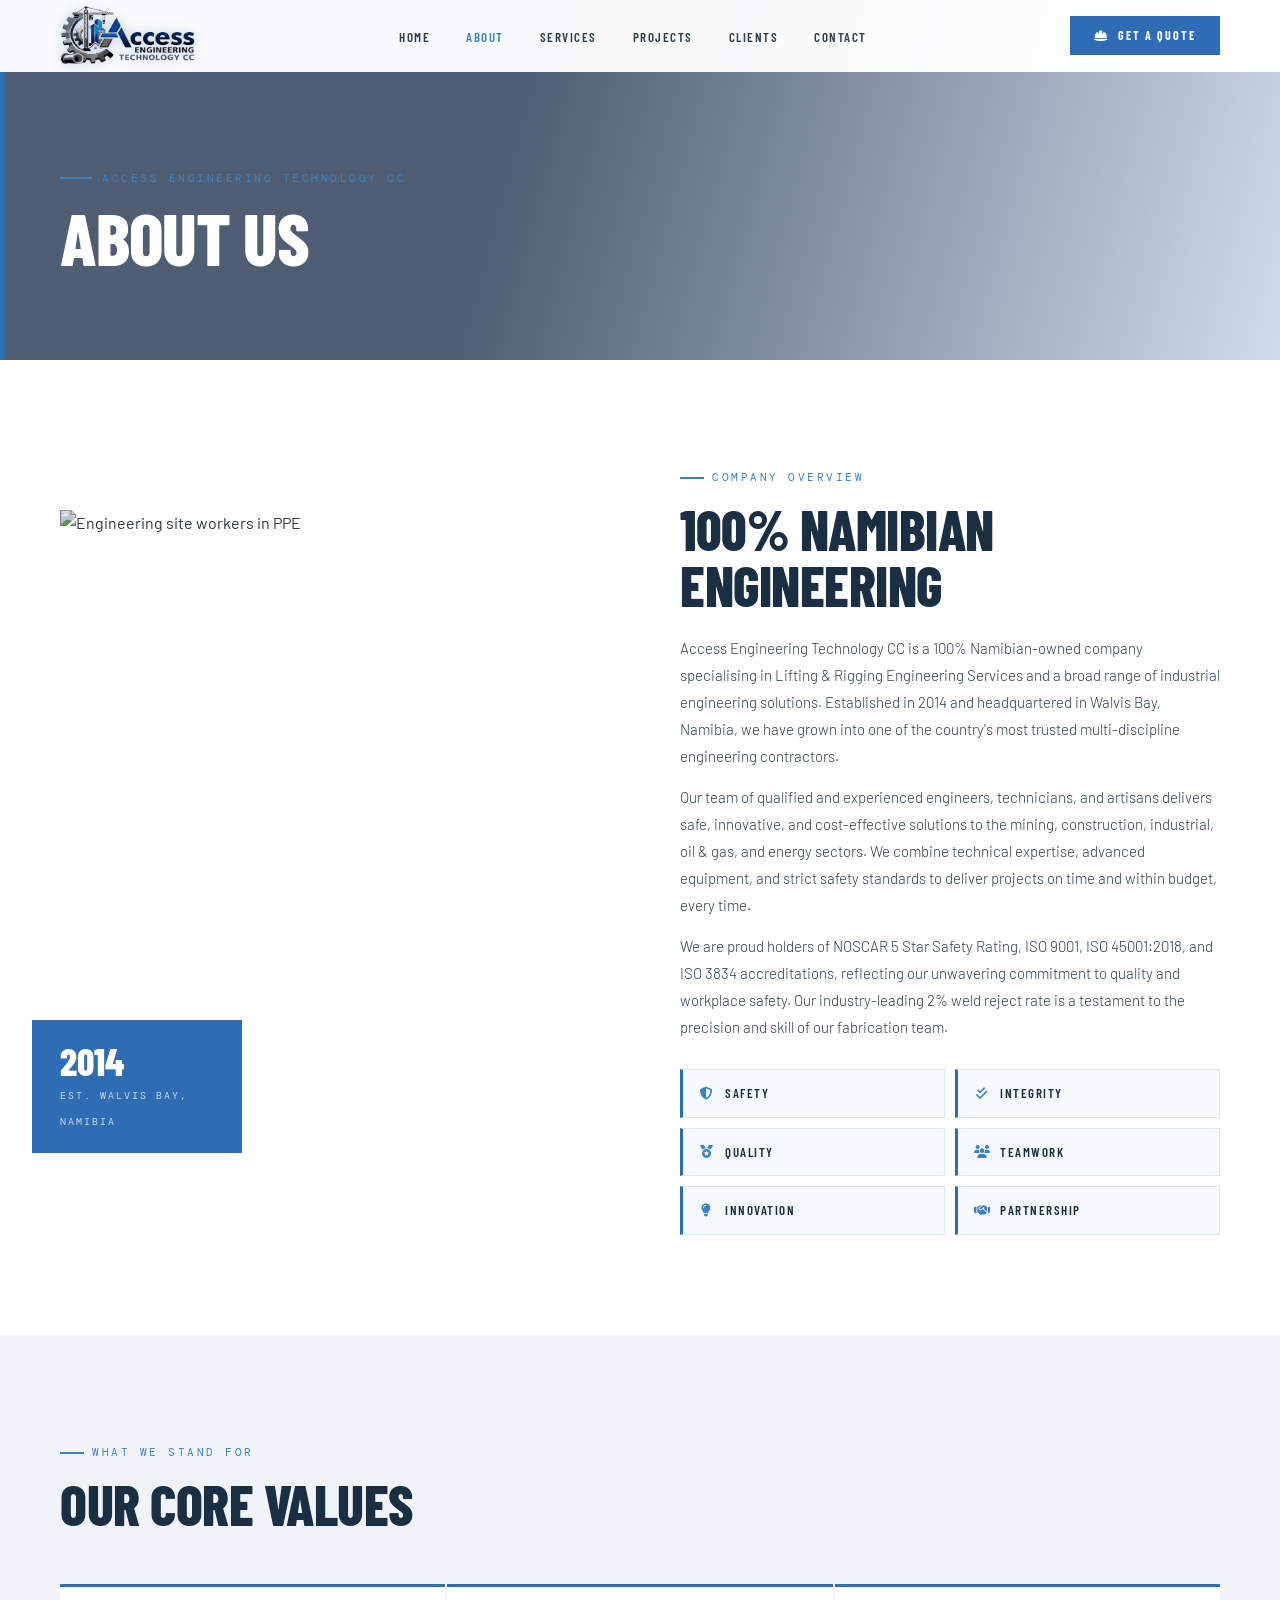
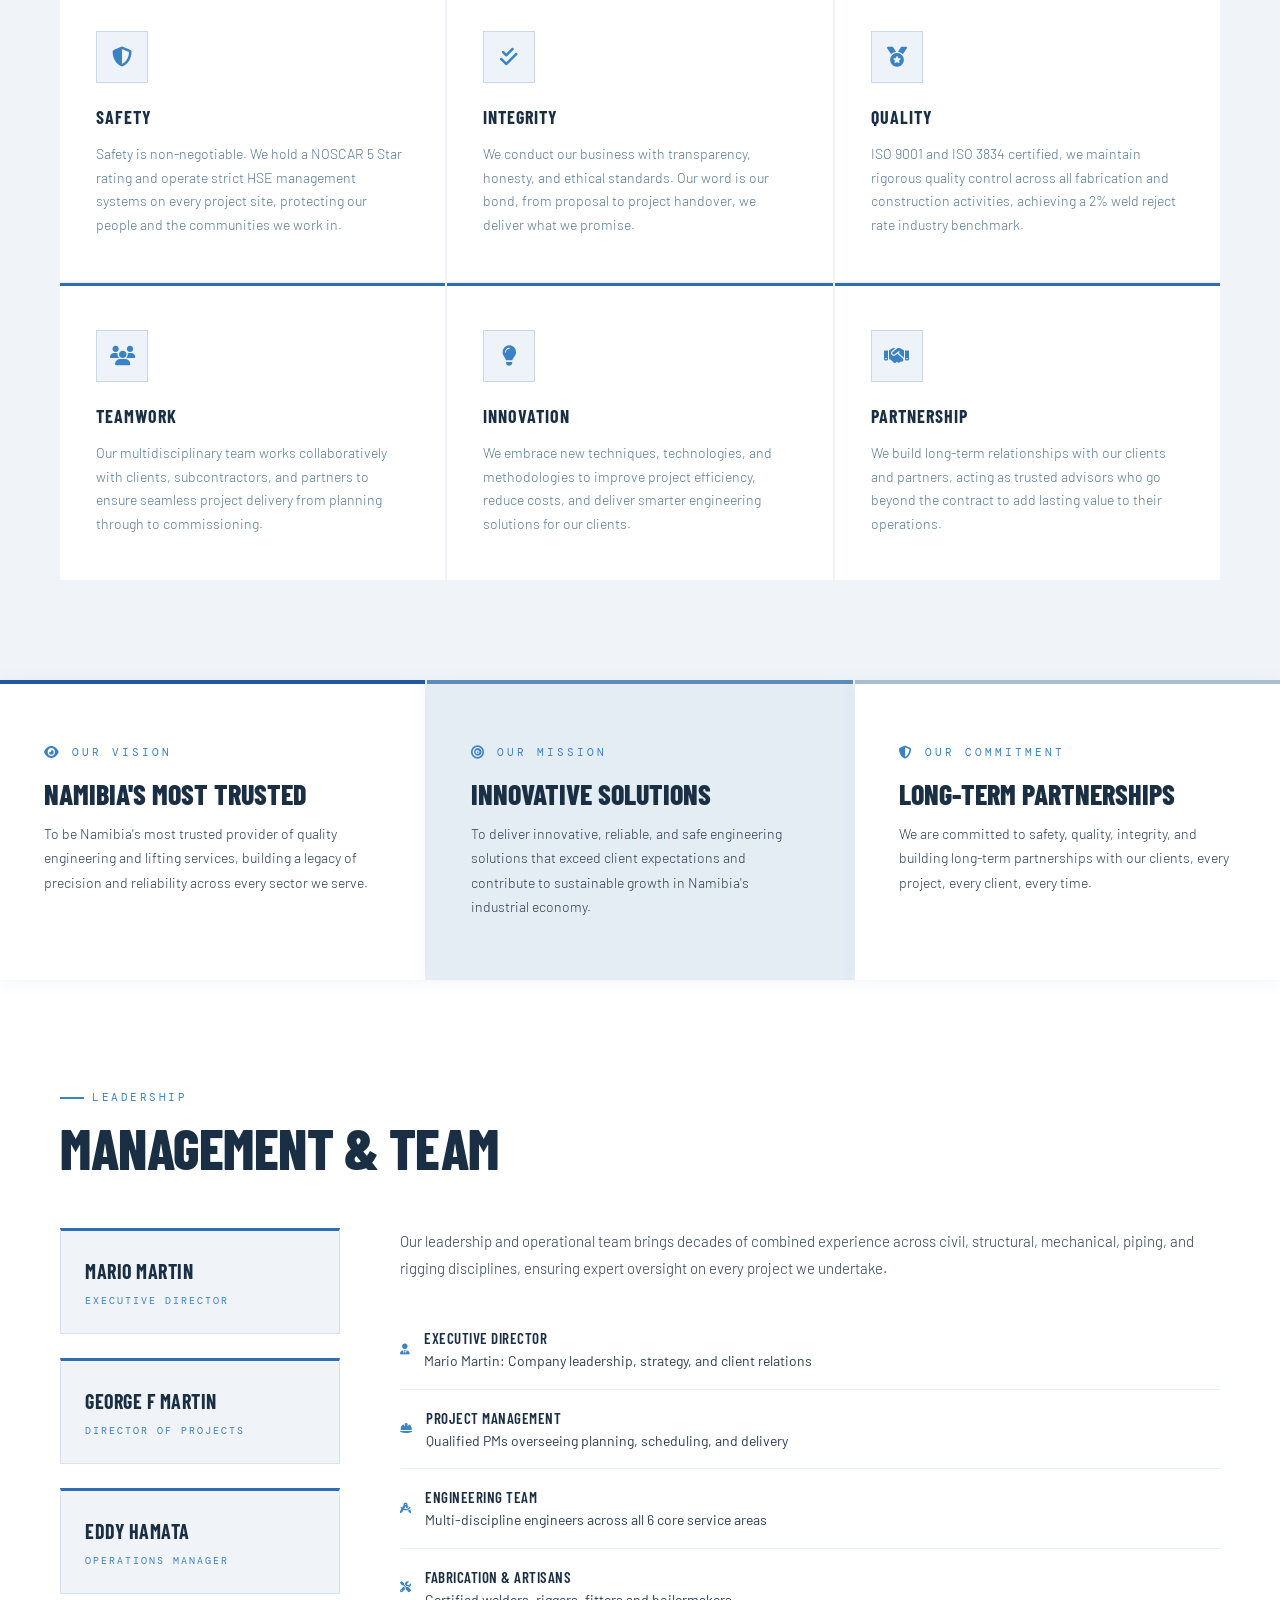
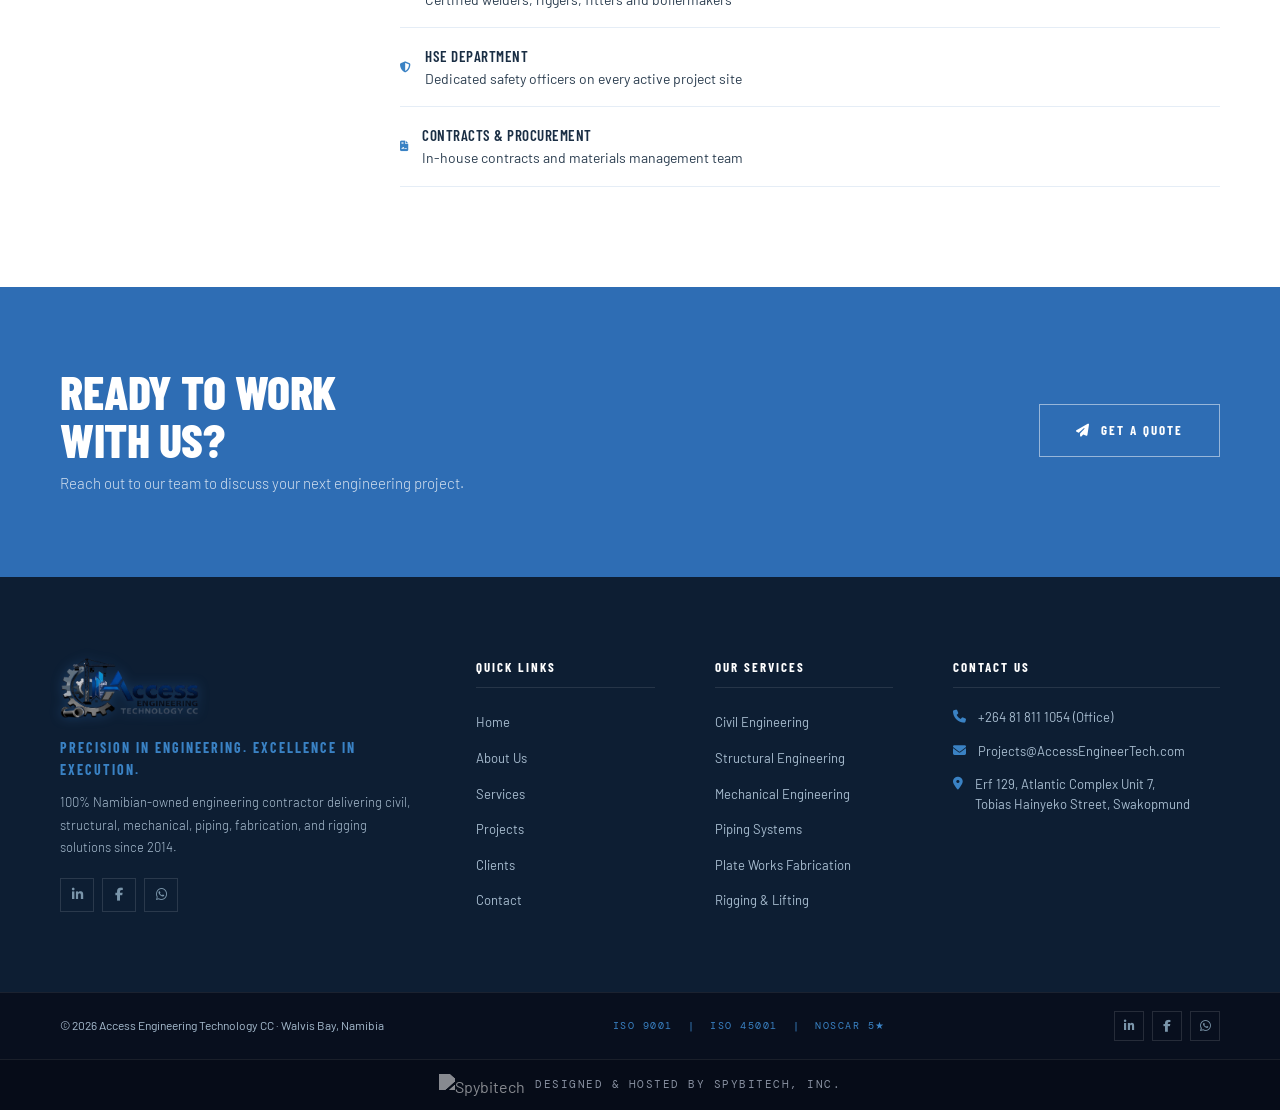
==== commit 90741d2f: "Remove team photos from about page" ====
--- a/about.html
+++ b/about.html
@@ -136,21 +136,18 @@
   <div class="management-grid">
     <div class="mgmt-cards">
       <div class="mgmt-card fade-in stagger-2">
-        <img class="mgmt-photo" src="https://images.unsplash.com/photo-1605602517387-ec78b947335e?w=400&q=80" alt="Executive Director" />
         <div class="mgmt-info">
           <div class="mgmt-name">Mario Martin</div>
           <div class="mgmt-title">Executive Director</div>
         </div>
       </div>
       <div class="mgmt-card fade-in stagger-2">
-        <img class="mgmt-photo" src="https://images.unsplash.com/photo-1605602517229-cdbfc3dfb70c?w=400&q=80" alt="Director of Projects" />
         <div class="mgmt-info">
           <div class="mgmt-name">George F Martin</div>
           <div class="mgmt-title">Director of Projects</div>
         </div>
       </div>
       <div class="mgmt-card fade-in stagger-2">
-        <img class="mgmt-photo" src="https://images.unsplash.com/photo-1608009140059-fe2a13114afd?w=400&q=80" alt="Operations Manager" />
         <div class="mgmt-info">
           <div class="mgmt-name">Eddy Hamata</div>
           <div class="mgmt-title">Operations Manager</div>
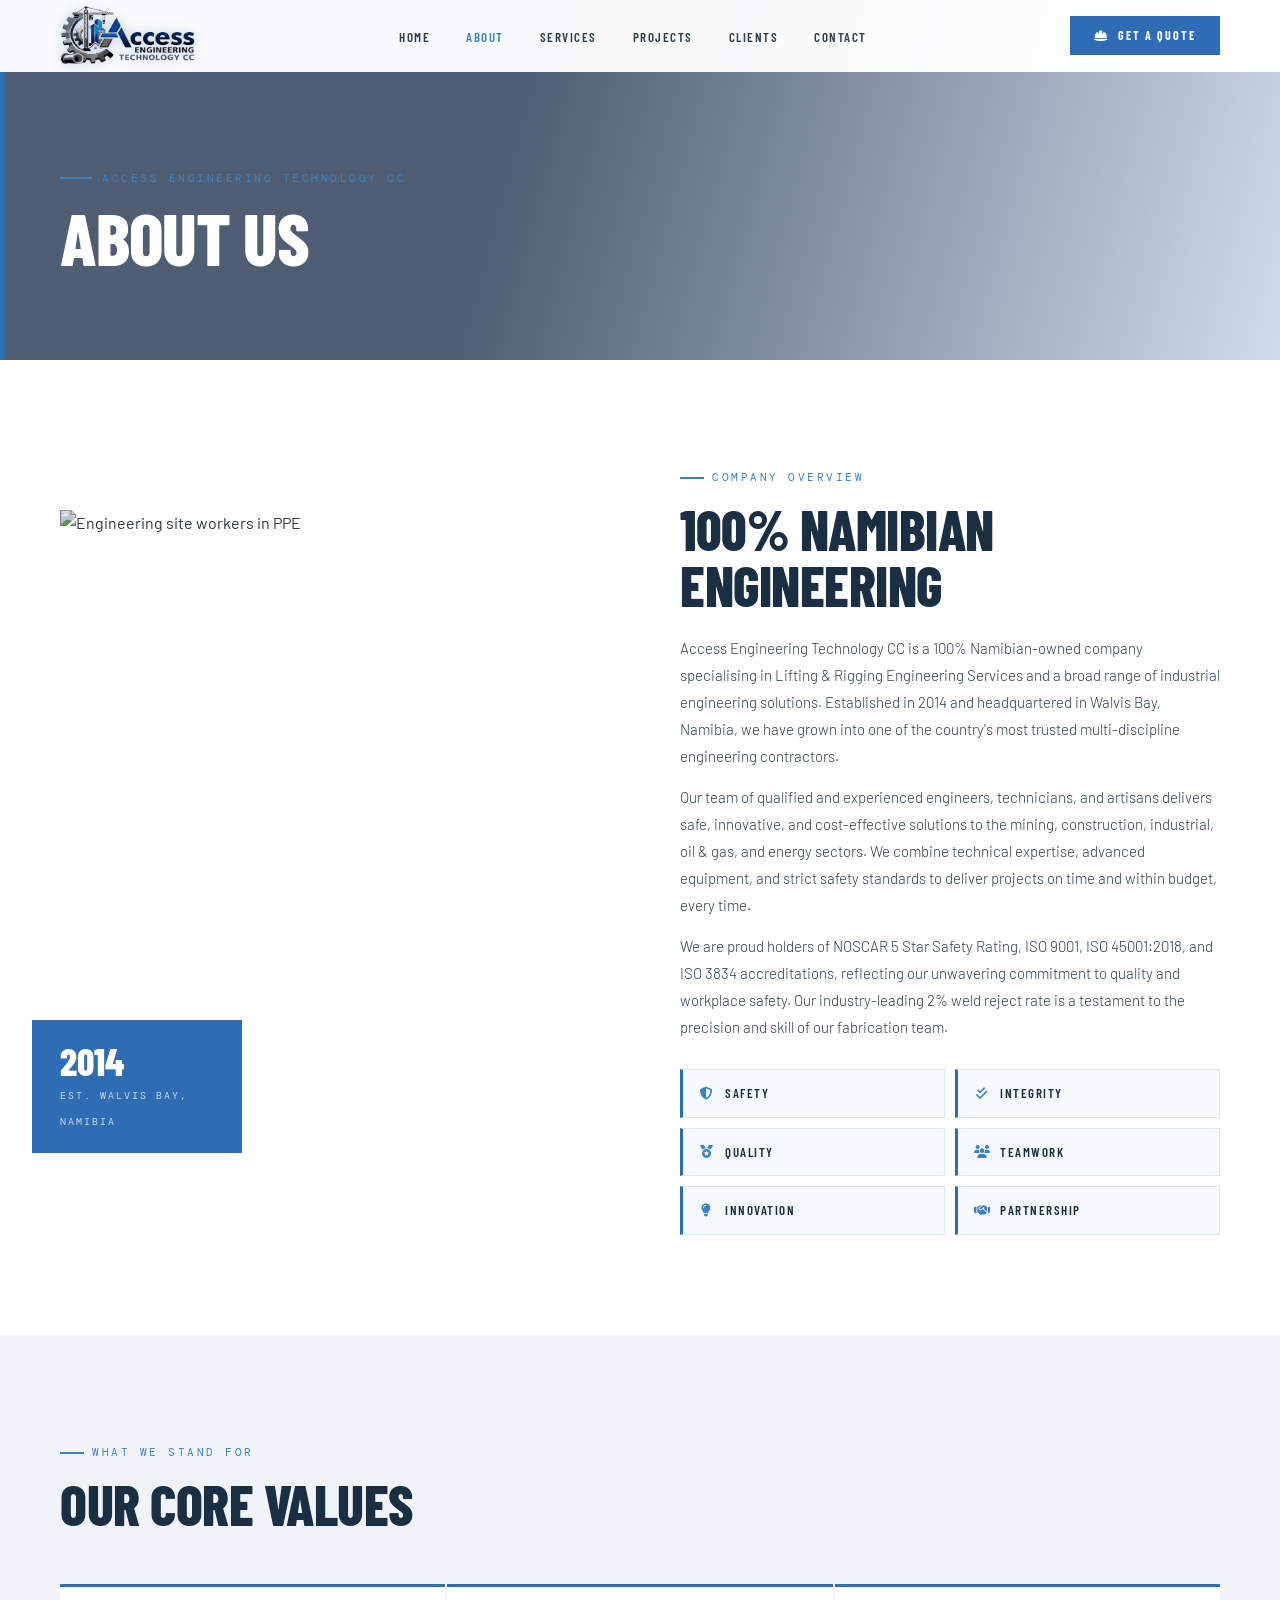
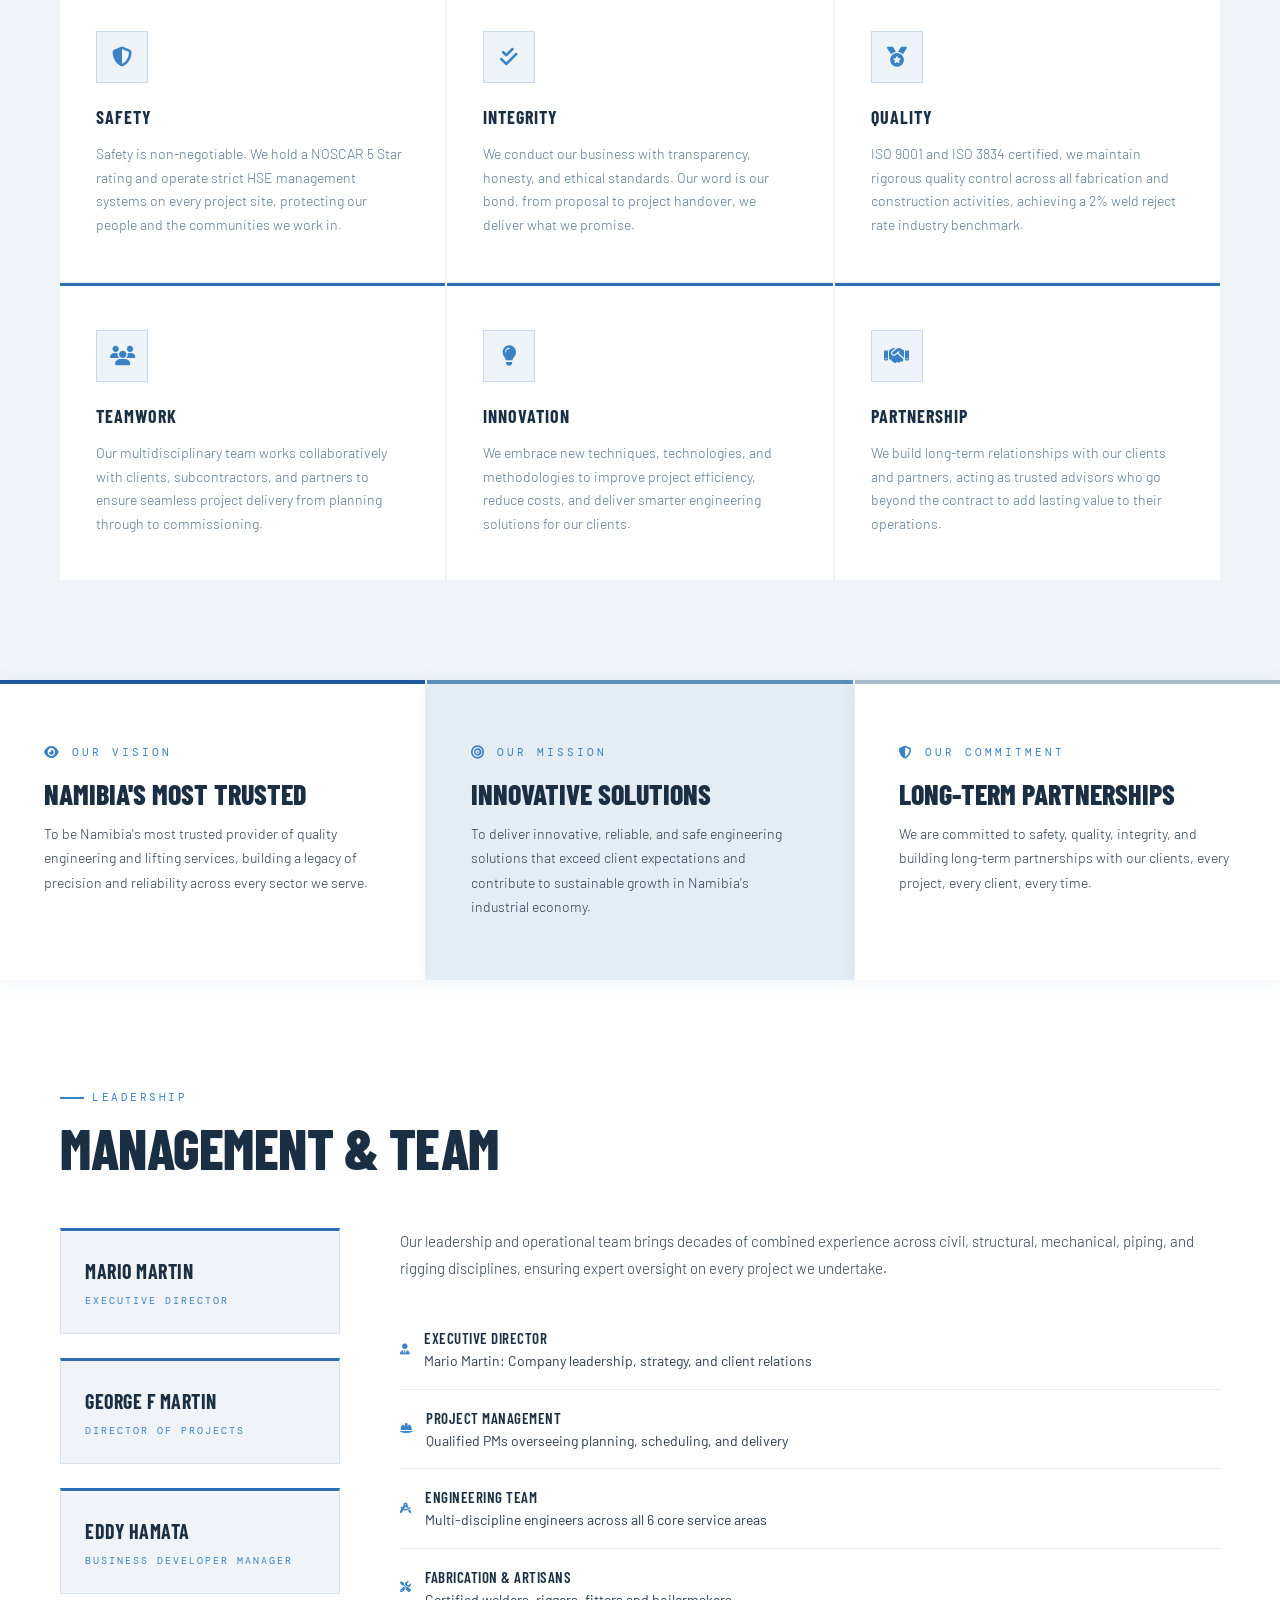
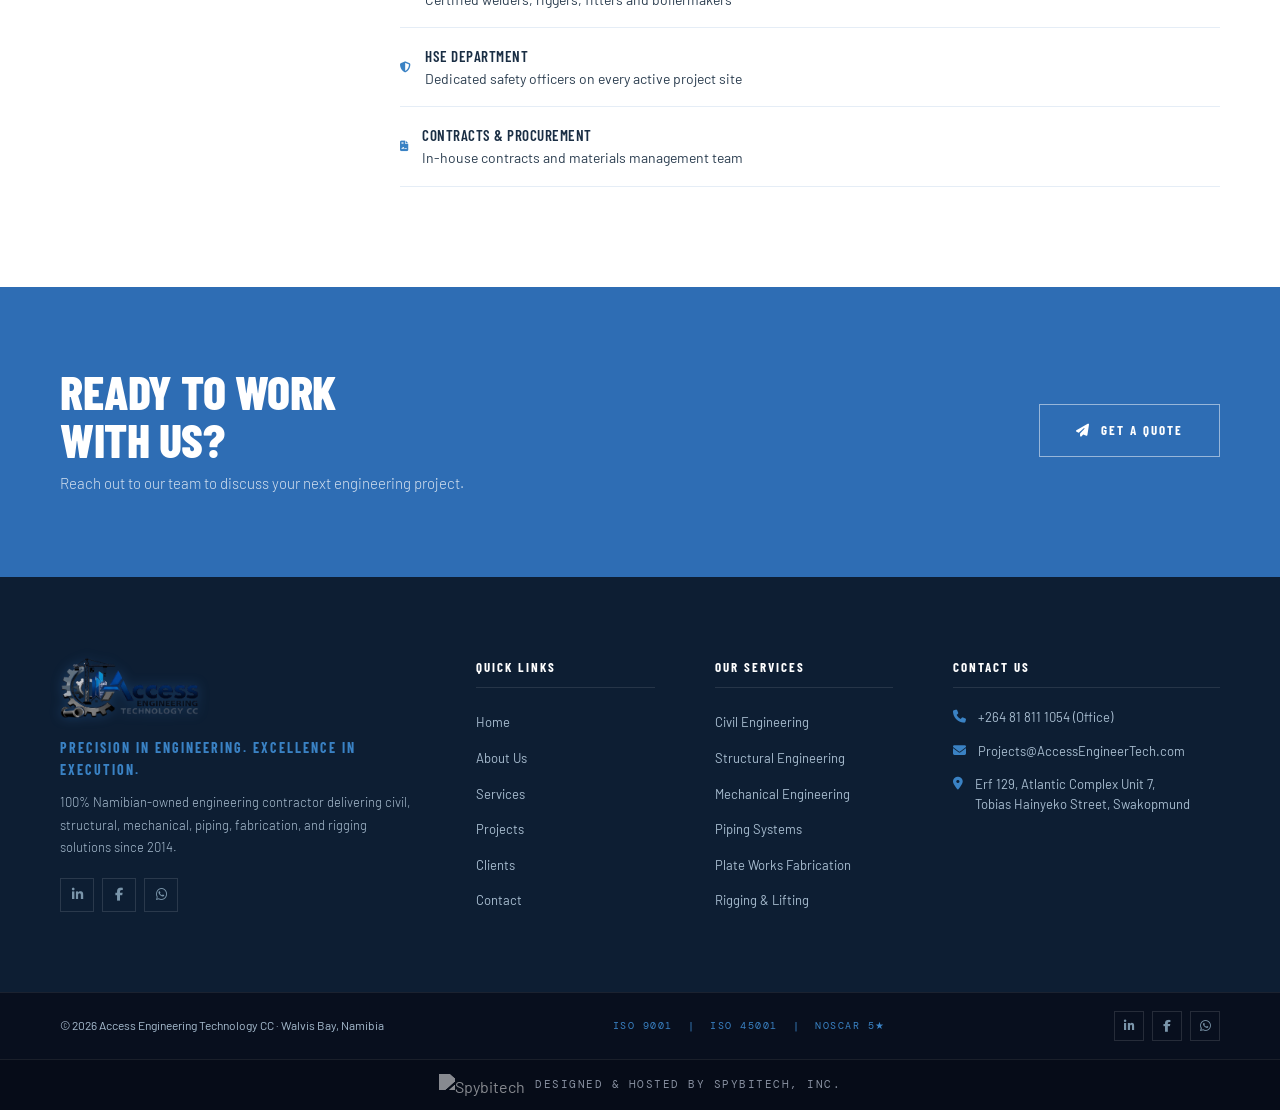
==== commit 5aabcb14: "Update Eddy Hamata title to Business Developer Manager" ====
--- a/about.html
+++ b/about.html
@@ -150,7 +150,7 @@
       <div class="mgmt-card fade-in stagger-2">
         <div class="mgmt-info">
           <div class="mgmt-name">Eddy Hamata</div>
-          <div class="mgmt-title">Operations Manager</div>
+          <div class="mgmt-title">Business Developer Manager</div>
         </div>
       </div>
     </div>
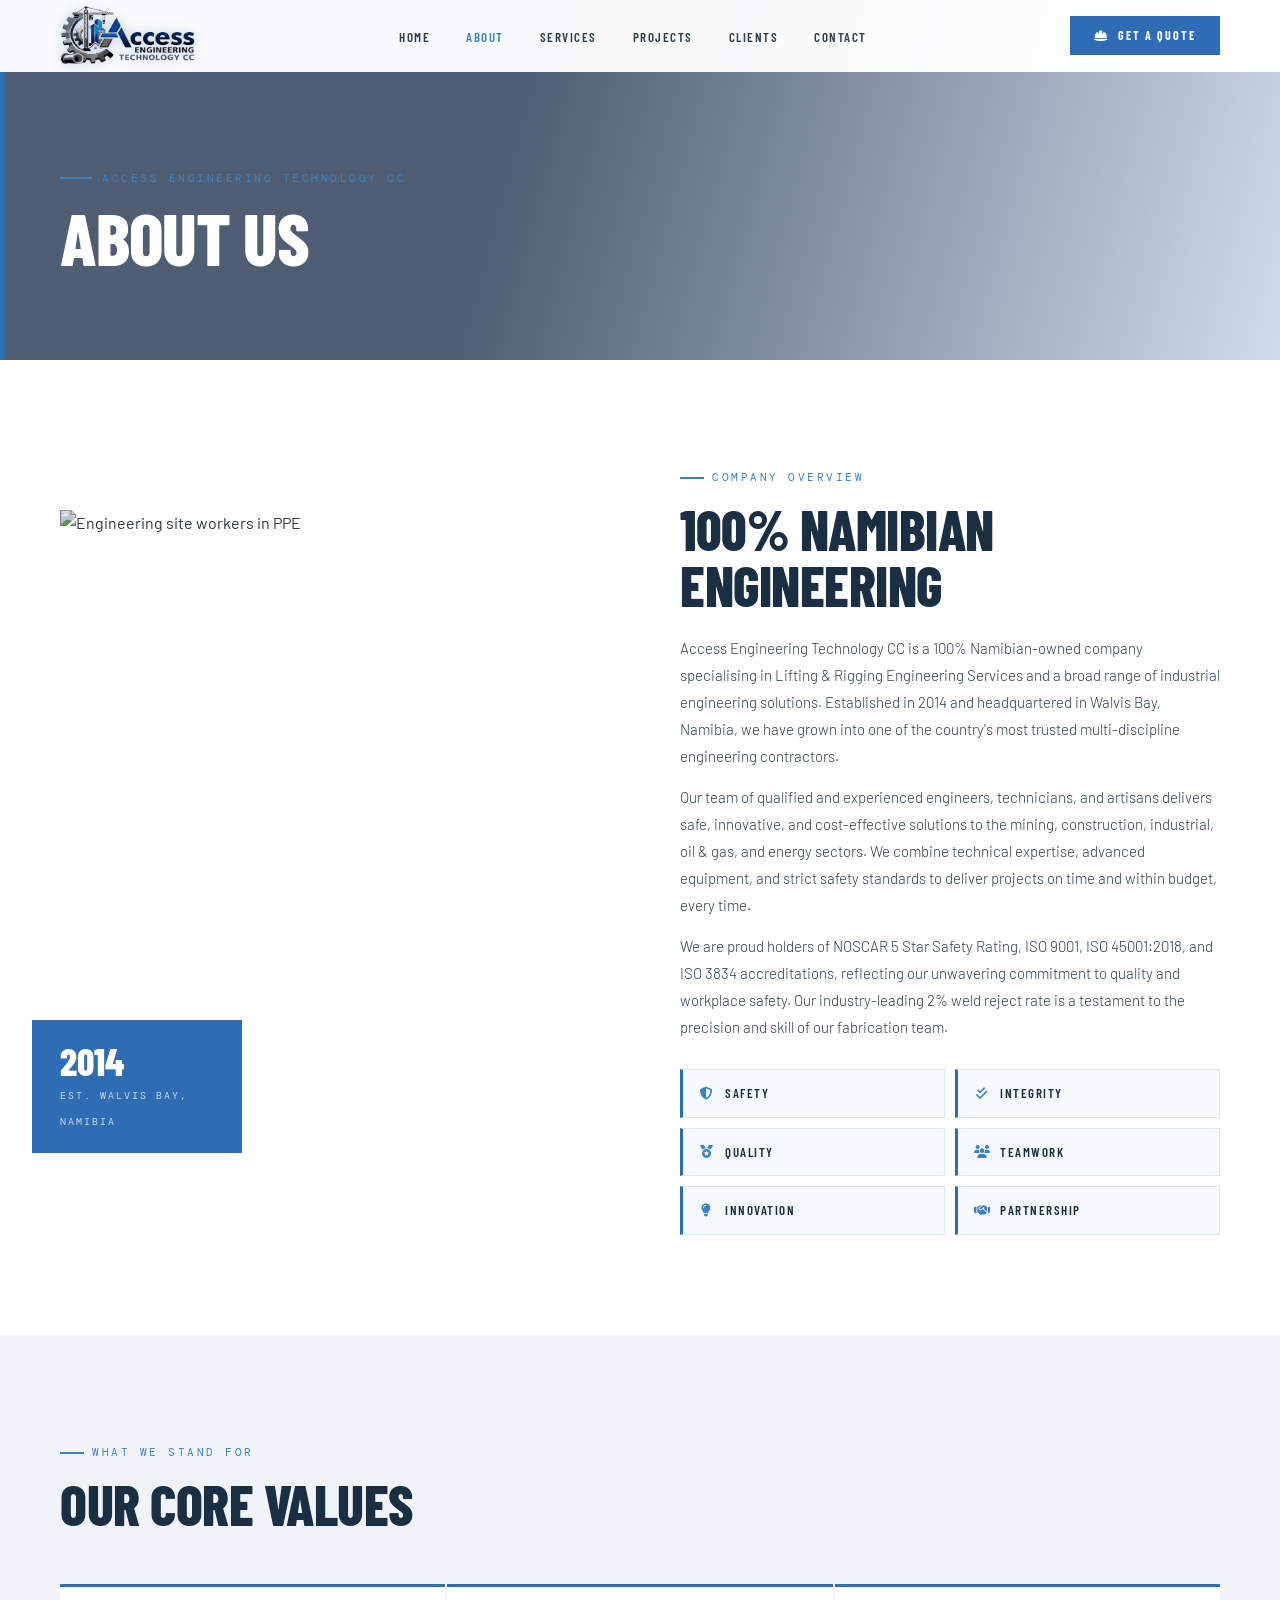
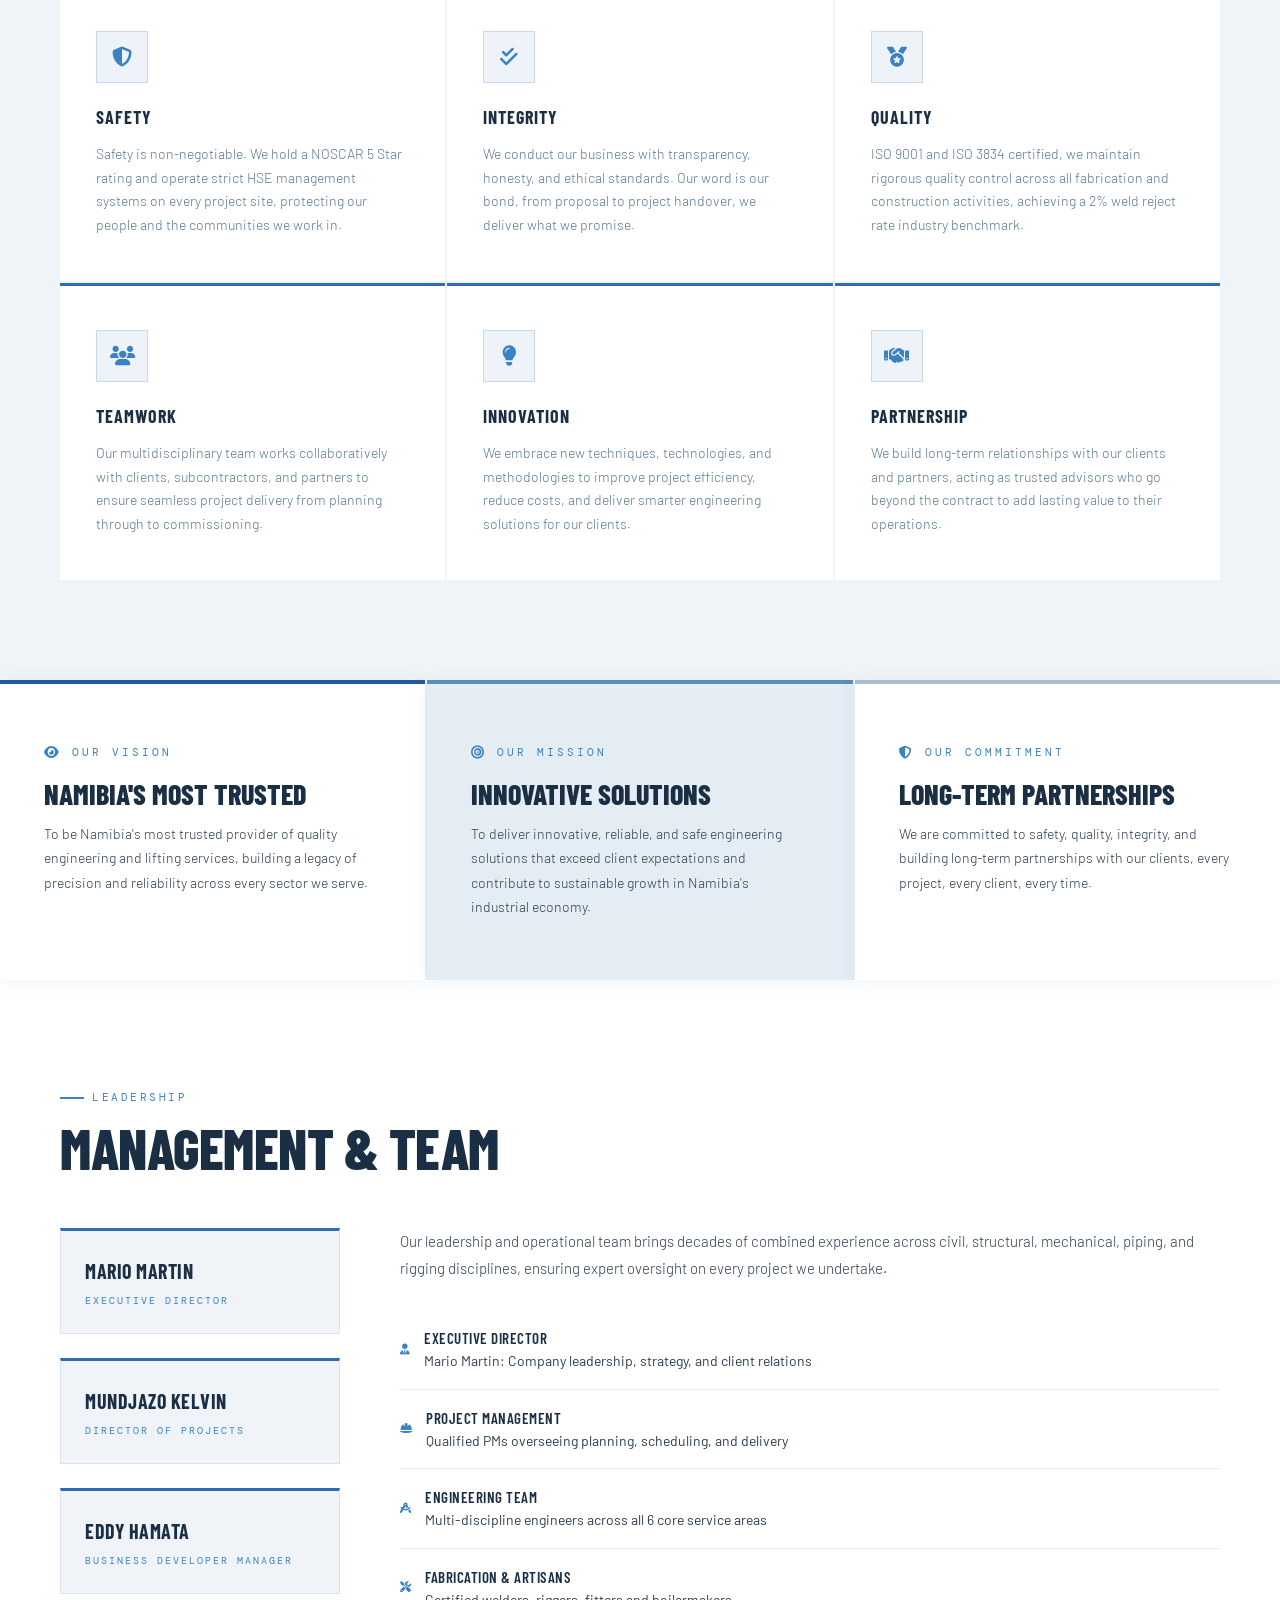
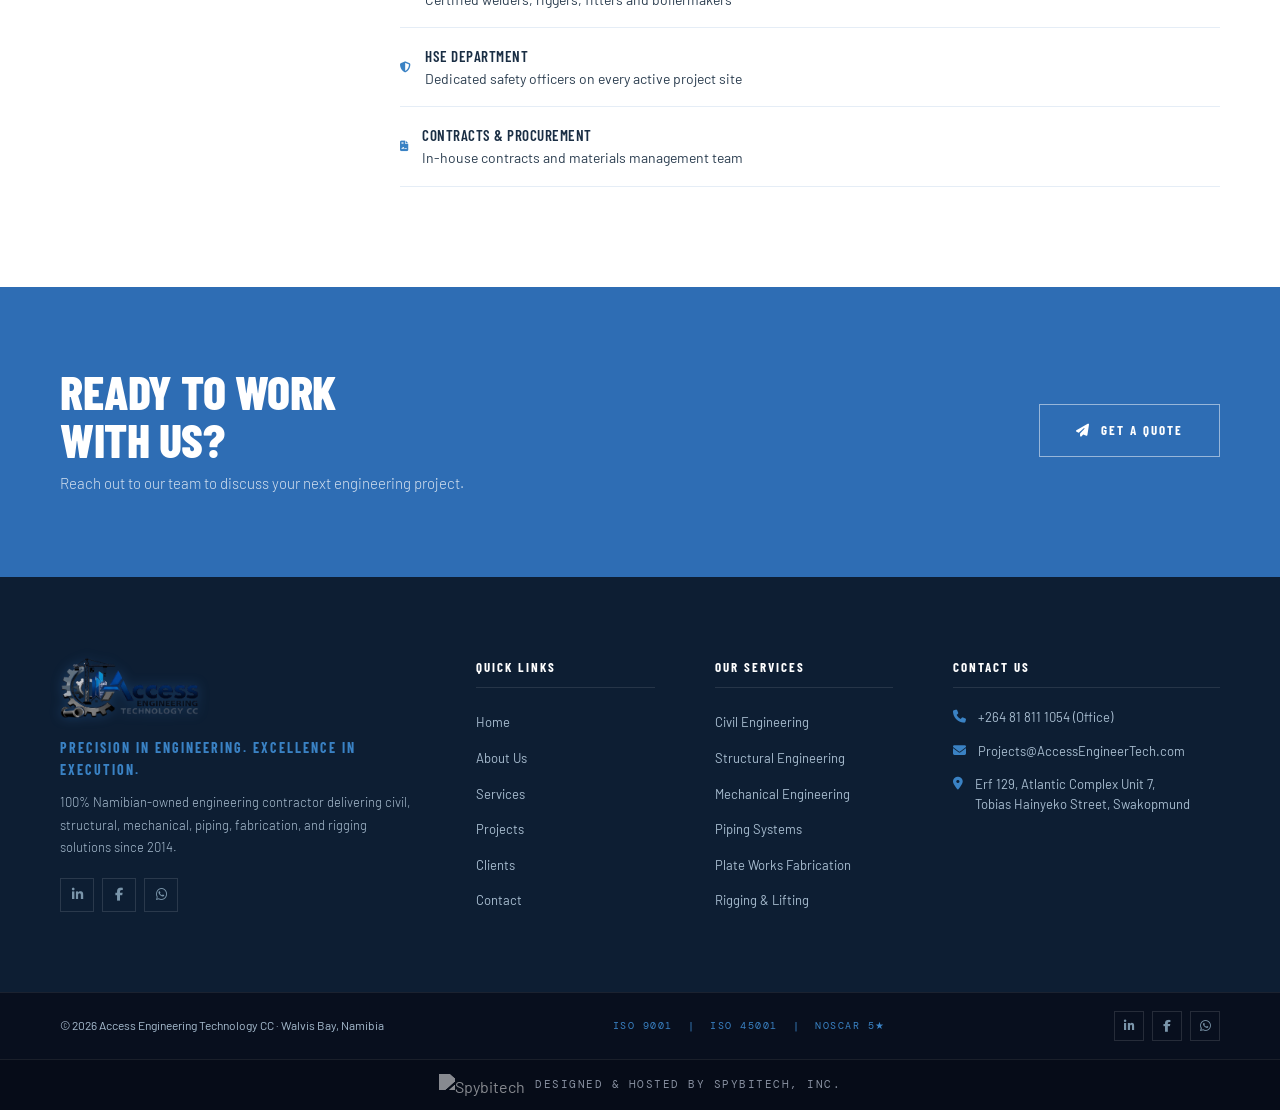
==== commit a2a3767c: "fix(about): replace george f martin with mundjazo kelvin" ====
--- a/about.html
+++ b/about.html
@@ -143,7 +143,7 @@
       </div>
       <div class="mgmt-card fade-in stagger-2">
         <div class="mgmt-info">
-          <div class="mgmt-name">George F Martin</div>
+          <div class="mgmt-name">Mundjazo Kelvin</div>
           <div class="mgmt-title">Director of Projects</div>
         </div>
       </div>
--- a/css/style.css
+++ b/css/style.css
@@ -209,6 +209,7 @@
   opacity: 0; transition: opacity 1.2s ease;
 }
 .hero-slide.active { opacity: 1; }
+.hero-slide-team { background-image: url("../assets/accessteam.jpeg"); }
 .hero-slide-1 { background-image: url("https://images.unsplash.com/photo-1563118351-2d4040fe5980?w=1800&q=80"); }
 .hero-slide-2 { background-image: url("https://images.unsplash.com/photo-1630254428244-ac29b798067f?w=1800&q=80"); }
 .hero-slide-3 { background-image: url("https://images.unsplash.com/photo-1769752804316-9de081ac6a2a?w=1800&q=80"); }
@@ -277,6 +278,21 @@
 }
 .ticker-dot { width: 4px; height: 4px; background: rgba(255,255,255,0.4); border-radius: 50%; flex-shrink: 0; }
 @keyframes ticker { 0% { transform: translateX(0); } 100% { transform: translateX(-50%); } }
+
+/* ── PARTNERSHIPS ── */
+.partnerships { background: var(--navy-mid); text-align: center; }
+.partnership-grid {
+  display: flex; flex-direction: column; gap: 24px;
+  margin-top: 48px;
+}
+.partnership-card {
+  border: 1px solid var(--border);
+  box-shadow: 0 2px 16px rgba(46,109,180,0.08);
+  overflow: hidden; line-height: 0;
+  transition: box-shadow 0.25s, transform 0.25s;
+}
+.partnership-card:hover { box-shadow: 0 8px 32px rgba(46,109,180,0.16); transform: translateY(-2px); }
+.partnership-card img { width: 100%; height: auto; display: block; }
 
 /* ── ABOUT TEASER / ABOUT PAGE ── */
 .about {
